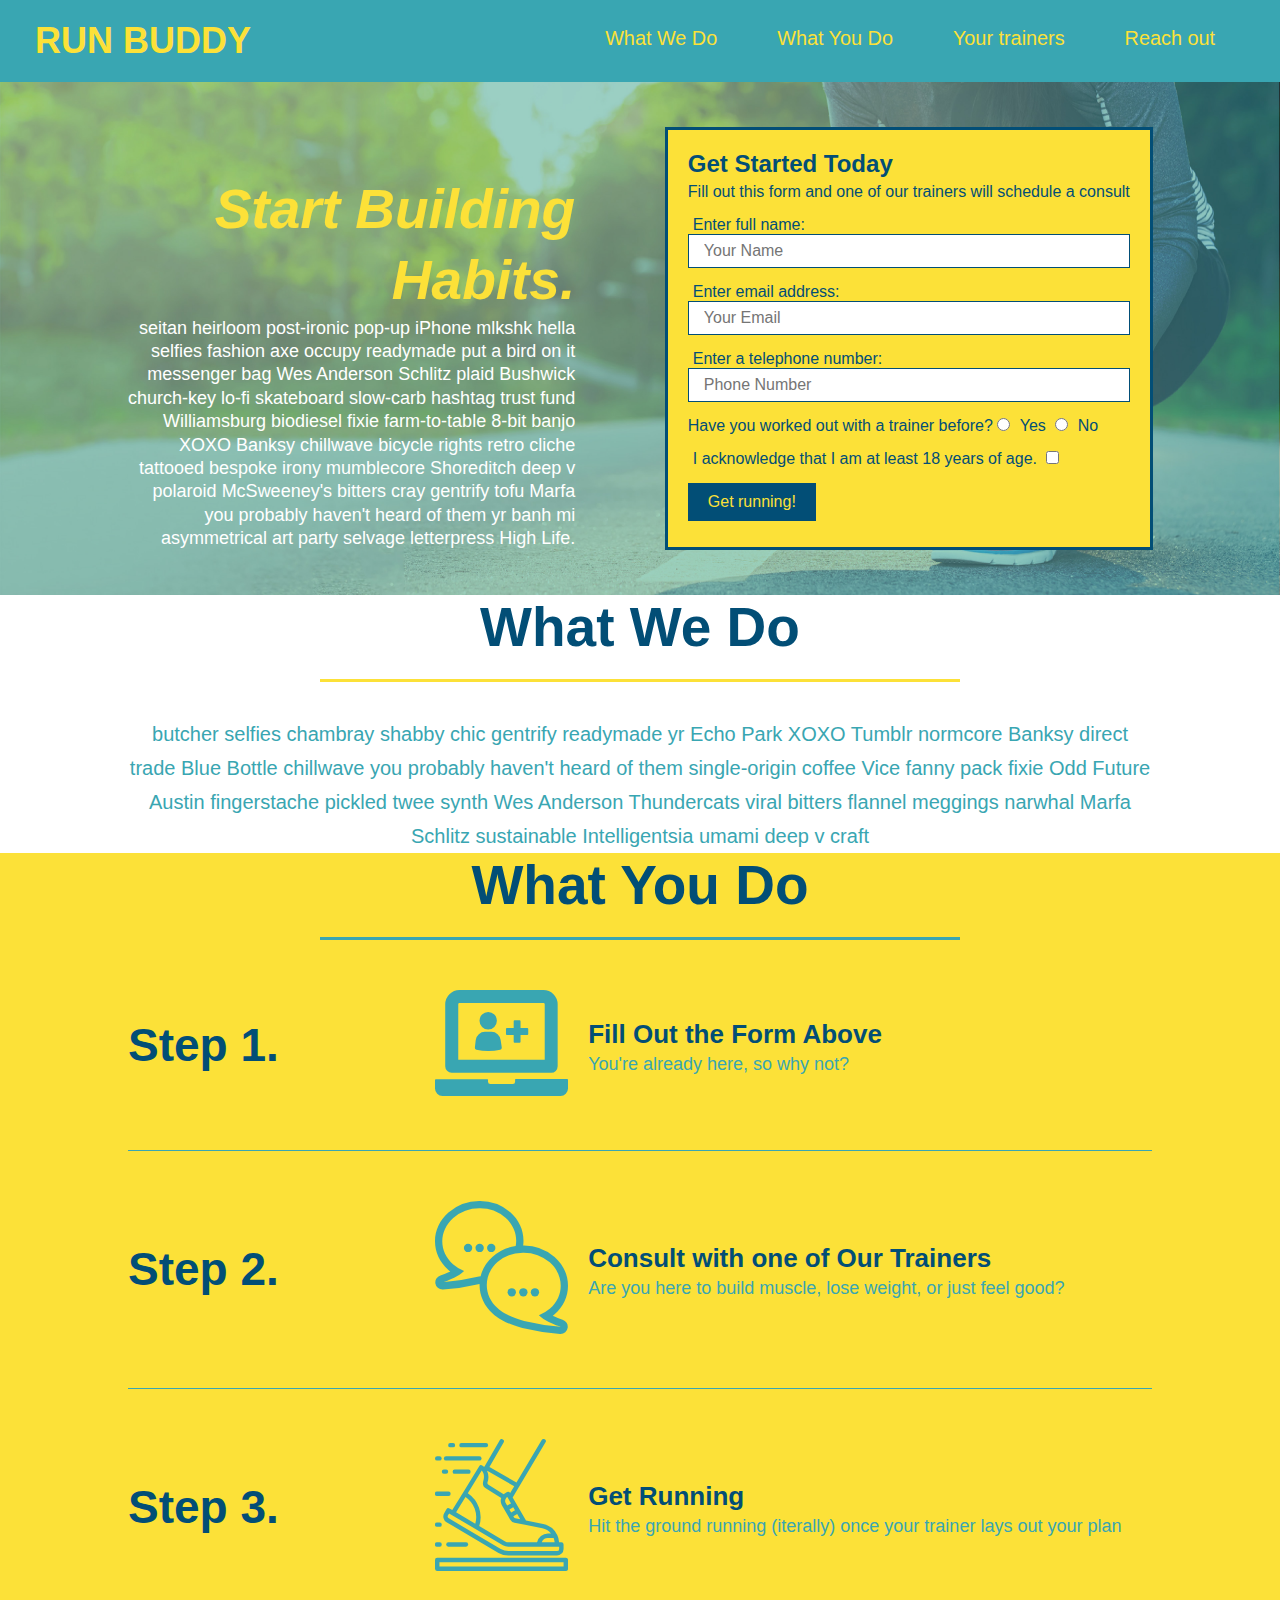
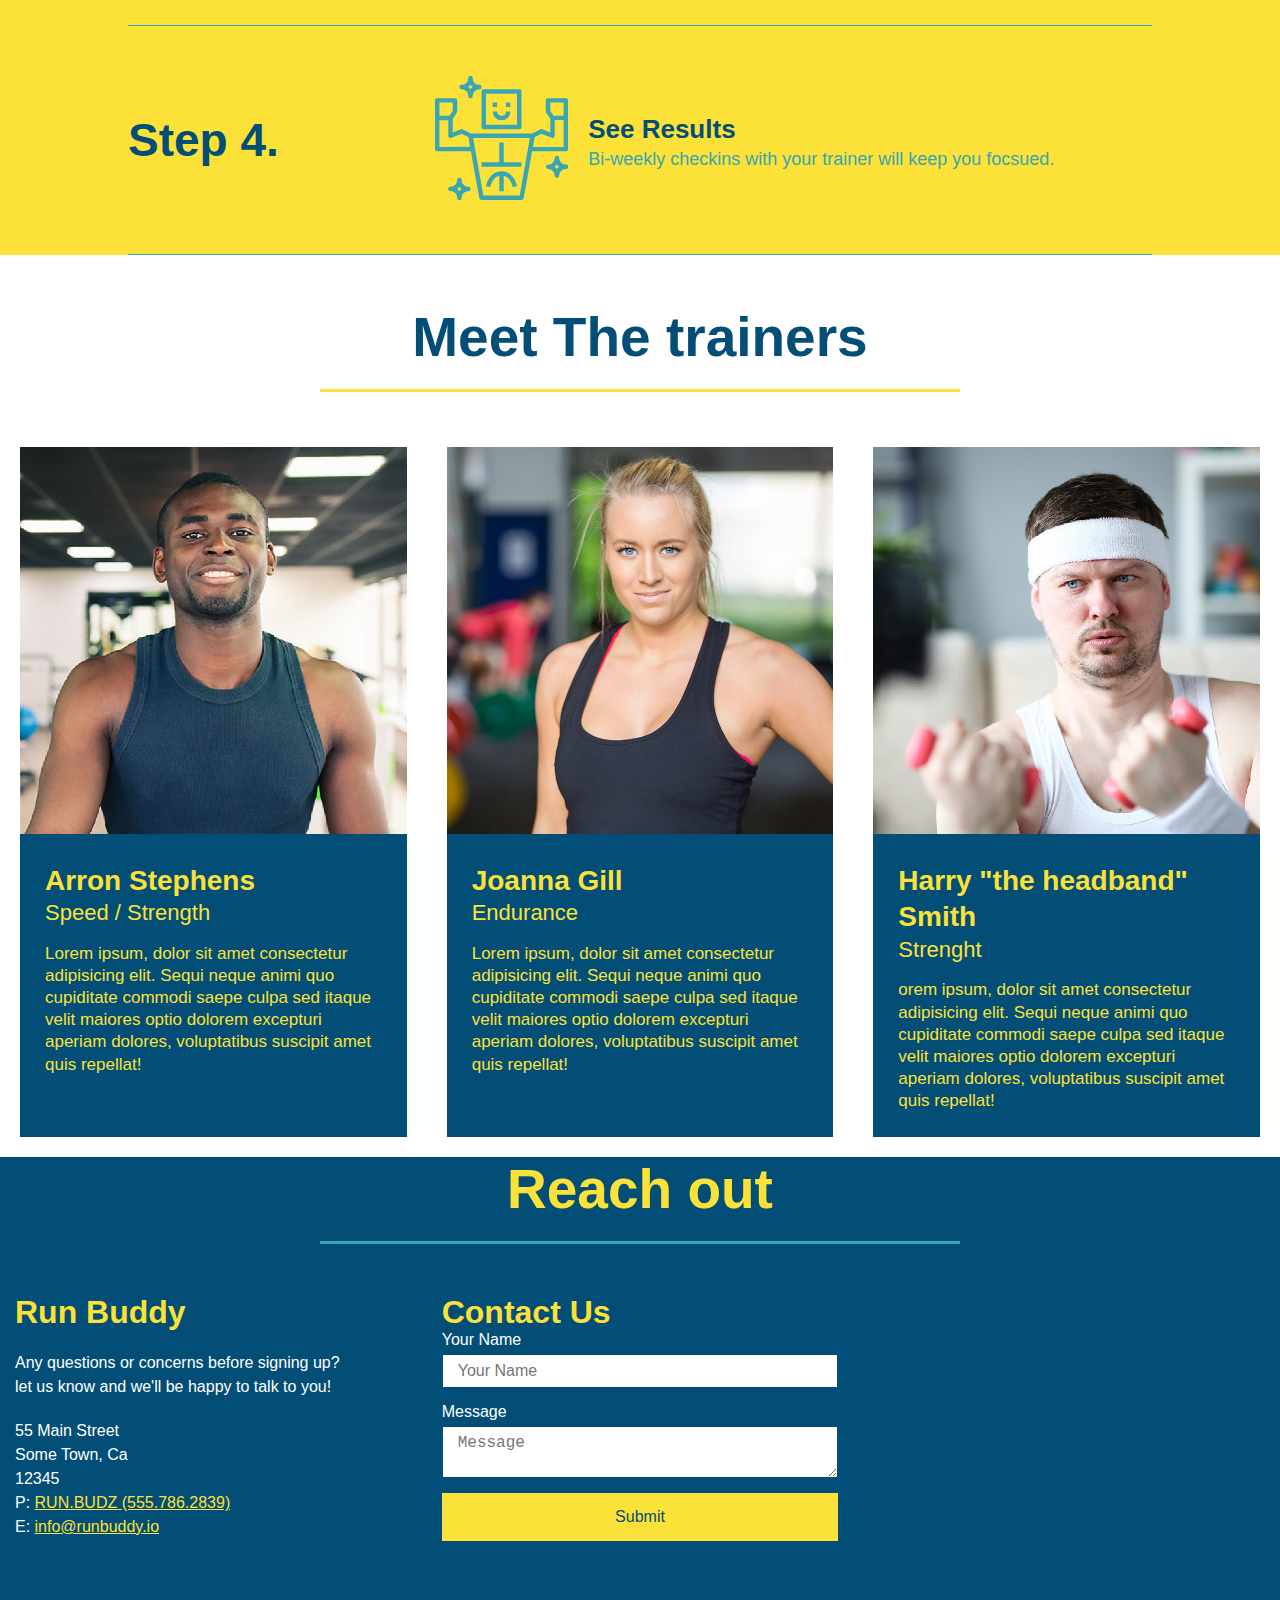
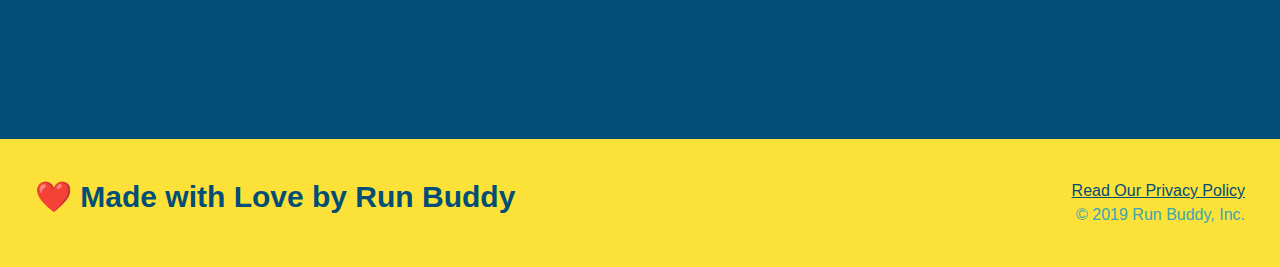
==== index.html @ eebd2818 "made a three column reach out section" ====
<!DOCTYPE html>
<html lang="en">

<head>
    <link rel="stylesheet" href="./assets/css/style.css" />
    <meta charset="UTF-8" />
    <title> Run Buddy </title>
</head>

<body>
    <header>
        <h1>
            <a>RUN BUDDY</a>
        </h1>
        <nav>
            <ul>
                <li>
                    <a href="#what-we-do"> What We Do</a>
                </li>
                <li>
                    <a href="#what-you-do"> What You Do</a>
                </li>
                <li>
                    <a href="#your-trainers"> Your trainers</a>
                </li>
                <li>
                    <a href="#reach-out"> Reach out</a>
                </li>
            </ul>
        </nav>
    </header>
</body>
<section class="hero">
    <div class="hero-cta">
        <br></br>
        <h2> Start Building Habits. </h2>
        <p>
            seitan heirloom post-ironic pop-up iPhone mlkshk hella selfies fashion axe occupy readymade put a bird on it
            messenger bag Wes Anderson Schlitz plaid Bushwick church-key lo-fi skateboard slow-carb hashtag trust fund
            Williamsburg biodiesel fixie farm-to-table 8-bit banjo XOXO Banksy chillwave bicycle rights retro cliche
            tattooed bespoke irony mumblecore Shoreditch deep v polaroid McSweeney's bitters cray gentrify tofu Marfa
            you
            probably haven't heard of them yr banh mi asymmetrical art party selvage letterpress High Life.
        </p>
    </div>
    <div class="hero-form">
        <h3>Get Started Today</h3>
        <p>Fill out this form and one of our trainers will schedule a consult </p>

        <form>

            <label for="name">Enter full name:</label>
            <input class="form-input" type="text" placeholder="Your Name" name="name" id="name" />

            <label for="email"> Enter email address:</label>
            <input class="form-input" type="email" placeholder="Your Email" name="email" id="email" />

            <label for="phone">Enter a telephone number:</label>
            <input class="form-input" type="tel" placeholder="Phone Number" name="phone" id="phone" />

            <p>
                Have you worked out with a trainer before?
                <input type="radio" name="trainer-confirm" id="trainer-yes" />
                <label for="trainer-yes">Yes</label>
                <input type="radio" name="trainer-confirm" id="trainer-no" />
                <label for="trainer-no">No</label>
            </p>
            <p>
                <label for="checkbox">
                    I acknowledge that I am at least 18 years of age.
                </label>
                <input type="checkbox" name="age-confirm" id="checkbox" />
            </p>
            <button type="submit">
                Get running!
            </button>
        </form>
    </div>
</section>
<section id="What-we-do" class="intro">
    <div class="flex-row">
        <h2 class="section-title primary-border">What We Do</h2>
    </div>
    <div class="flex-row">
        <p>
            butcher selfies chambray shabby chic gentrify readymade yr Echo Park XOXO Tumblr normcore Banksy direct
            trade Blue Bottle chillwave you probably haven't heard of them single-origin coffee Vice fanny pack fixie
            Odd Future Austin fingerstache pickled twee synth Wes Anderson Thundercats viral bitters flannel meggings
            narwhal Marfa Schlitz sustainable Intelligentsia umami deep v craft
        </p>
    </div>
</section>
<section id="What-you-do" class="steps">
    <h2 class="section-title secondary-border">What You Do</h2>


    <div class="step">
        <h3> Step 1. </h3>
        <div class="step-info">
            <div class="step-img">
                <img src=" ./assets/images/step-1.svg" alt="" />
            </div>
            <div class="step-text">
                <h4> Fill Out the Form Above </h4>
                <p> You're already here, so why not?</p>
            </div>
        </div>
    </div>

    <div class="step">
        <h3>Step 2.</h3>
        <div class="step-info">
            <div class="step-img">
                <img src=" ./assets/images/step-2.svg" alt="" />
            </div>
            <div class="step-text">
                <h4> Consult with one of Our Trainers</h4>
                <p> Are you here to build muscle, lose weight, or just feel good?</p>
            </div>
        </div>
    </div>
    <div class="step">
        <h3>Step 3.</h3>
        <div class="step-info">
            <div class="step-img">
                <img src="./assets/images/step-3.svg" alt="" />
            </div>
            <div class="step-text">
                <h4> Get Running </h4>
                <p> Hit the ground running (iterally) once your trainer lays out your plan</p>
            </div>
        </div>
    </div>
    <div class="step">
        <h3> Step 4.</h3>
        <div class="step-info">
            <div class="step-img">
                <img src="./assets/images/step-4.svg" alt="" />
            </div>
            <div class="step-text">
                <h4> See Results </h4>
                <p> Bi-weekly checkins with your trainer will keep you focsued. </p>
            </div>
        </div>
    </div>

</section>
<section id="your-trainers">
    <h2 class="section-title primary-border">Meet The trainers</h2>
    <div class="trainers">
        <article class="trainer">
            <img src="assets/images/trainer-1.jpg" alt=" Arron Stephens in his workout clothes, ready to pump iron " />
            <div class="trainer-bio">
                <h3 class="trainer-name"> Arron Stephens </h3>
                <h4 class="trainer-role"> Speed / Strength </h4>
                <p>
                    Lorem ipsum, dolor sit amet consectetur adipisicing elit. Sequi neque animi quo cupiditate commodi
                    saepe culpa sed
                    itaque velit maiores optio dolorem excepturi aperiam dolores, voluptatibus suscipit amet quis
                    repellat!
                </p>
            </div>
        </article>
        <article class="trainer">
            <img src="assets/images/trainer-2.jpg" alt="Joanna Gill cooling off after a workout" />
            <div class="trainer-bio ">
                <h3 class="trainer-name">Joanna Gill </h3>
                <h4 class="trainer-role"> Endurance</h4>
                <p>
                    Lorem ipsum, dolor sit amet consectetur adipisicing elit. Sequi neque animi quo cupiditate commodi
                    saepe culpa sed
                    itaque velit maiores optio dolorem excepturi aperiam dolores, voluptatibus suscipit amet quis
                    repellat!
                </p>
            </div>
        </article>
        <article class="trainer">
            <img src="assets/images/trainer-3.jpg"
                alt="Harry Smith wearing a headband and lifting comically small pink weights" />
            <div class="trainer-bio">
                <h3 class="trainer-name"> Harry "the headband" Smith</h3>
                <h4 class="trainer-role"> Strenght </h4>
                <p>
                    orem ipsum, dolor sit amet consectetur adipisicing elit. Sequi neque animi quo cupiditate commodi
                    saepe culpa sed
                    itaque velit maiores optio dolorem excepturi aperiam dolores, voluptatibus suscipit amet quis
                    repellat!
                </p>
            </div>
        </article>
    </div>
</section>
<section id="reach-out" class="contact">

    <h2 class="section-title secondary-border">Reach out</h2>

    <div class="contact-info">
        <div>
            <h3> Run Buddy</h3>
            <p>
                Any questions or concerns before signing up?
                <br />
                let us know and we'll be happy to talk to you!
            </p>

            <address>
                55 Main Street <br />
                Some Town, Ca <br />
                12345<br />
                P: <a href="tel:555.786.2839"> RUN.BUDZ (555.786.2839)</a><br />
                E: <a href="mailto:info@runbuddy.io">info@runbuddy.io</a>
            </address>
        </div>

        <div class="contact-form">
            <h3> Contact Us </h3>
            <form>
                <label for="contact-name"> Your Name </label>
                <input type="text" id="contact-name" placeholder="Your Name" />

                <label for="contact-message"> Message </label>
                <textarea id="contact-message" placeholder="Message"></textarea>

                <button type="submit"> Submit</button>
            </form>
        </div>
        <div class="contact-info">
            <iframe
                src="https://www.google.com/maps/embed?pb=!1m18!1m12!1m3!1d3156.042279950863!2d-122.48418248481812!3d37.71868542315792!2m3!1f0!2f0!3f0!3m2!1i1024!2i768!4f13.1!3m3!1m2!1s0x808f7dade81ec26d%3A0x5155ad095f218722!2s405%20Serrano%20Dr%2C%20San%20Francisco%2C%20CA%2094132!5e0!3m2!1sen!2sus!4v1600298600785!5m2!1sen!2sus"
                frameborder="0" style="border:0;" allowfullscreen></iframe>
        </div>
    </div>

</section>
<footer>
    <h2>❤️ Made with Love by Run Buddy</h2>
    <div>
        <a href="./privacy-policy.html"> Read Our Privacy Policy </a><br />
        &copy; 2019 Run Buddy, Inc.
    </div>
</footer>

</html>
---- assets/css/style.css ----
*{
    margin: 0;
    padding: 0;
    box-sizing: border-box;
}


body {
    color: #39a6b2; 
    font-family: Arial, Helvetica, sans-serif;
}
header {
    padding: 20px 35px;
    background-color: #39a6b2;
    display: flex;
    justify-content: space-between;
    flex-wrap: wrap;
}
header h1 {
    font-weight: bold; 
    font-size: 36px;
    color: #fce138;
    margin: 0;
 
}
header a {
    text-decoration: none; 
    color:#fce138;
}
header nav {
    margin: 7px 0;
}

header nav ul {
   display:flex;
   flex-wrap: wrap;
   justify-content: space-between;
   align-items: center;
   list-style: none;
}
header nav ul li a {
    margin: 0 30px;
    font-weight: lighter;
    font-size: 1.55vw;
}

footer {
    background: #fce138;
    width: 100%;
    padding: 40px 35px;
    display: flex;
    justify-content: space-between;
    flex-wrap: wrap;
}

footer h2{
    color: #024e76;
    font-size: 30px;
    margin: 0;
}

footer div {
    line-height: 1.5;
    text-align: right;
}

footer a {
    color: #024e76;
}


.hero {
    background-image: url("../images/hero-bg.jpg");
    background-position: center;
    background-size: cover;
    display: flex;
    justify-content: center;
    flex-wrap: wrap;
  
 
}

.hero-form {
    color: #024e76;
    background-color: #fce138;
    padding: 20px;
    border-style: solid;
    border-width: 40%;
    border-color: #024e76;
    border: 3px solid #024e76;
    margin: 3.5%;
}

.hero-form h3 {
    font-size: 24px;
    margin: 0px;
}
.hero-form p {
   margin: 5px 0 15px 0;
}

.form-input {
    border: 1px solid #024e76;
    display: block;
    padding: 7px 15px;
    font-size: 16px;
    color: #024e76;
    width: 100%;
    margin-bottom: 15px;
}

.hero-form label {
    margin: 0 5px;
}

.hero-form button {
    color: #fce138;
    background-color: #024e76;
    border: none;
    padding: 10px 20px;
    font-size: 16px;
}

.intro p {
    line-height: 1.7;
    color: #39a6b2;
    width: 80%;
    font-size: 20px;
    margin: 0 auto;
    text-align: center;
}

.steps {
    background: #fce138;
}

.section-title {
    font-size: 55px;
    color: #024e76;
    border-bottom: 3px solid;
    padding-bottom: 20px;
    text-align: center;
    margin: 0 auto 35px auto;
    width: 50%;


}

.primary-border {
    border-color: #fce138;
}

.secondary-border {
    border-color: #39a6b2;
}
.step {
    margin: 50px auto;
    padding-bottom: 50px;
    width: 80%;
    border-bottom: 1px solid #39a6b2;
    display: flex;
    flex-wrap: wrap;
    align-items: center;
    justify-content: space-between;
}

.step h3 {
    color: #024e76;
    font-size: 46px;
    flex: 1 30%;
}

.step h4 {
    font-size: 26px;
    line-height: 1.5;
    color: #024e76 ;
}

.step-text p {
    color: #39a6b2;
    font-size: 18px;
}

.step-info {
    flex: 2 70%;
    display: flex;
    flex-wrap: wrap;
    align-items: center;
}

.step-img {
    flex: 1 12%;
    margin-right: 20px;
}

.step-text {
    flex: 12;
}

.step-img img {
    max-width: 100%;
}

.trainers {
    width: 100%;
    margin: 0 auto;
    display: flex;
    flex-wrap: wrap;
    justify-content: space-around;

}

.trainer {
    margin: 20px;
    background: #024e76;
    color: #fce138;
    flex: 1;
}
.trainer img {
    width: 100%;
   
}

.trainer-bio {
    padding: 25px;
    line-height: 1.3;

}

.text-left {
    text-align: left;
}

.text-right {
    text-align: right;
}

.trainer-bio h3 {
    font-size: 28px;
}

.trainer-bio h4 {
    font-weight: lighter;
    font-size: 22px;
    margin-bottom: 15px;
}

.trainer-bio p {
    font-size: 17px;
    line-height: 1.3;
}

.contact {
    background: #024e76;
}

.contact h2 {
    color:#fce138;
}

.contact-info iframe {
    height: 400px;
}


.contact-info div {
    color:white;  
}

.contact-info {
    display: flex;
    justify-content: space-between;
    flex-wrap: wrap;
}

.contact-info  h3 {
    color: #fce138;
    font-size: 32px;
}

.contact-info p, .contact-info address {
    margin: 20px 0;
    line-height: 1.5;
    font-size: 16px;
    font-style: normal;
}

.contact-info a {
    color: #fce138
}

.contact-info > * {
    flex: 1;
    margin: 15px;
}


.contact-form input, .contact-form textarea {
    border: 1px solid #024e76;
    display: block;
    padding: 7px 15px;
    font-size: 16px;
    color: #024e76;
    width: 100%;
    margin-bottom: 15px;
    margin-top: 5px;
}

.contact-form button {
    width:100%;
    border: none; 
    background: #fce138;
    color: #024e76;
    text-align: :center;
    padding: 15px 0;
    font-size: 16px;
}

.page-title {
    color: #fce138;
}

.page-title h2 {
    display:inline-block;
    border-bottom: 4px solid; 
    padding-left: 60px;
    padding-right: 60px;
    padding-top: 15px;
    padding-bottom: 15px;
    font-weight: normal;
    font-size: 42px;
    font-style: italic;  
    margin-bottom: 60px;
    margin-left: 50px;
    margin-right: 50px;

}

.hero-cta {
    width: 35%;
    text-align: right;
    margin: 3.5%;
    color: #fff;
    font-size: 18px;
    line-height: 1.3;
}

.hero-cta h2 {
    font-style: italic;
    font-size: 55px;
    color:#fce138;
}

.flex-row {
    display: flex;
}
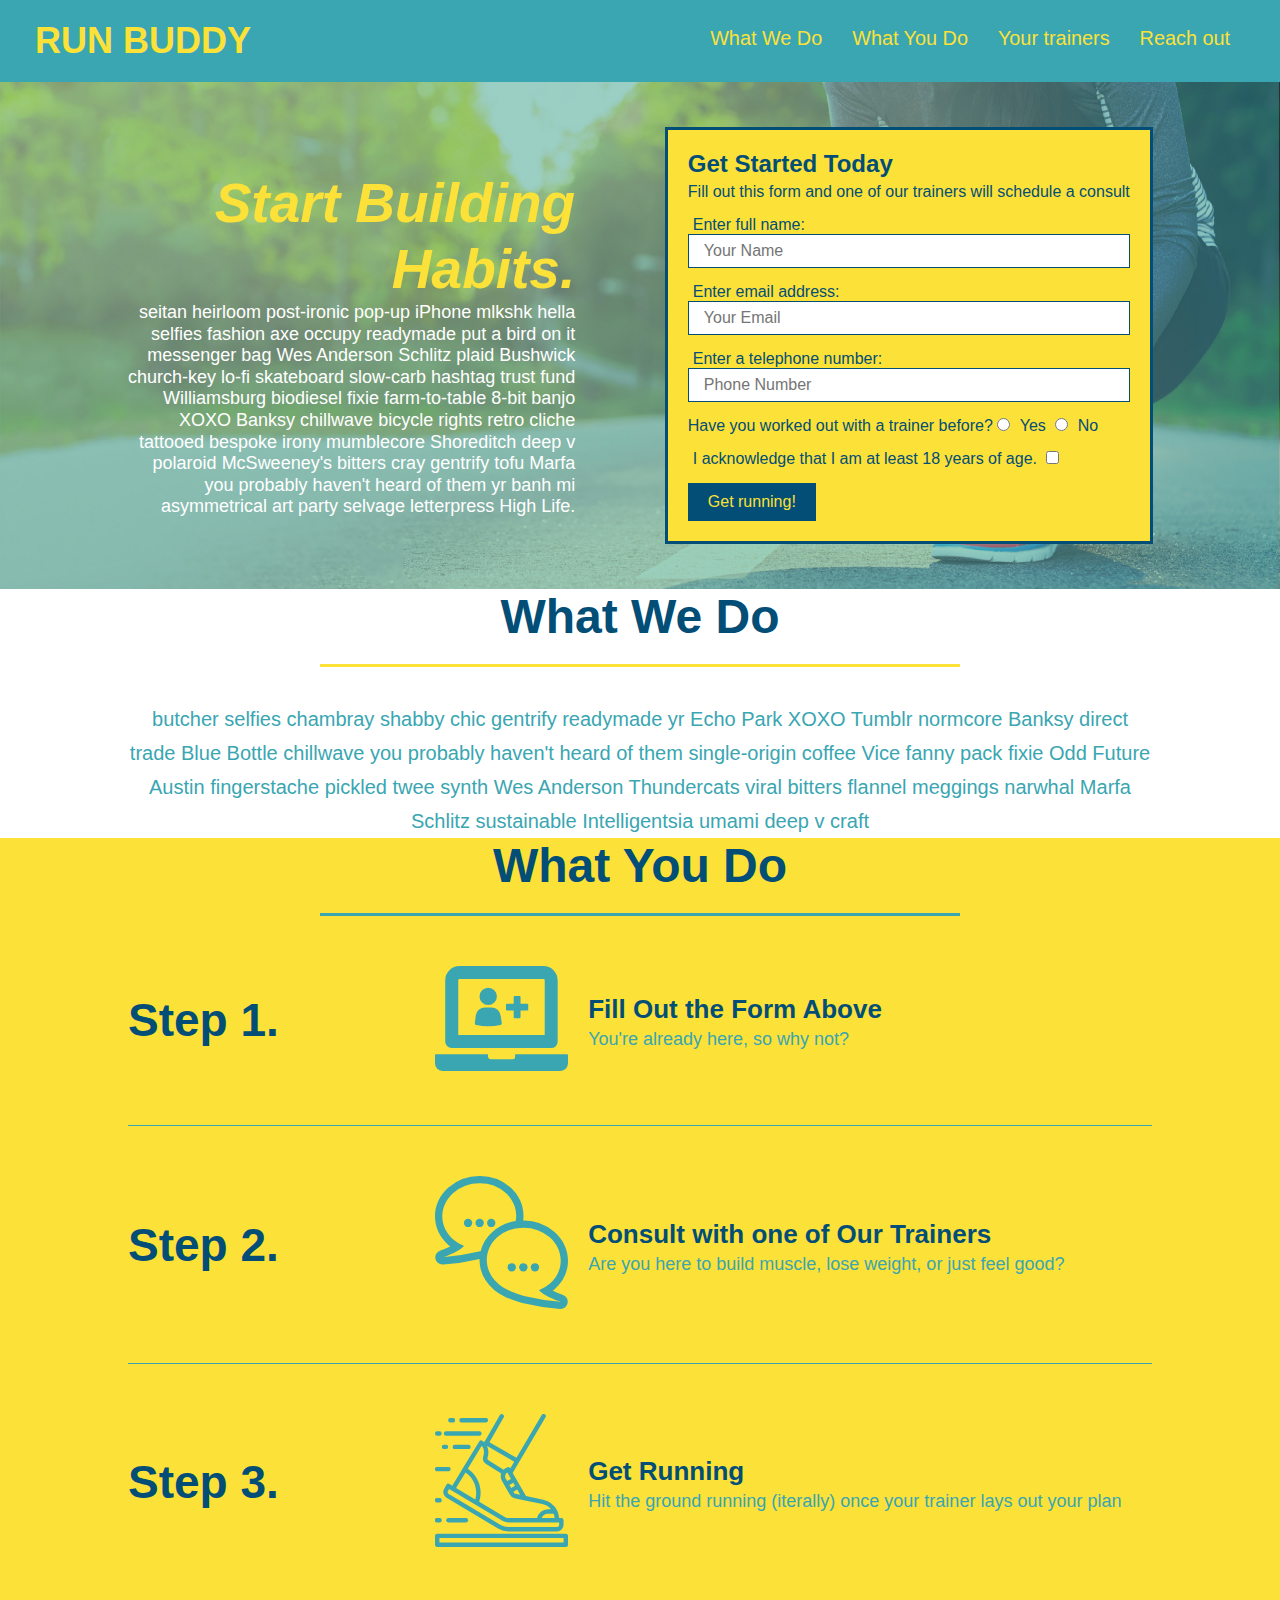
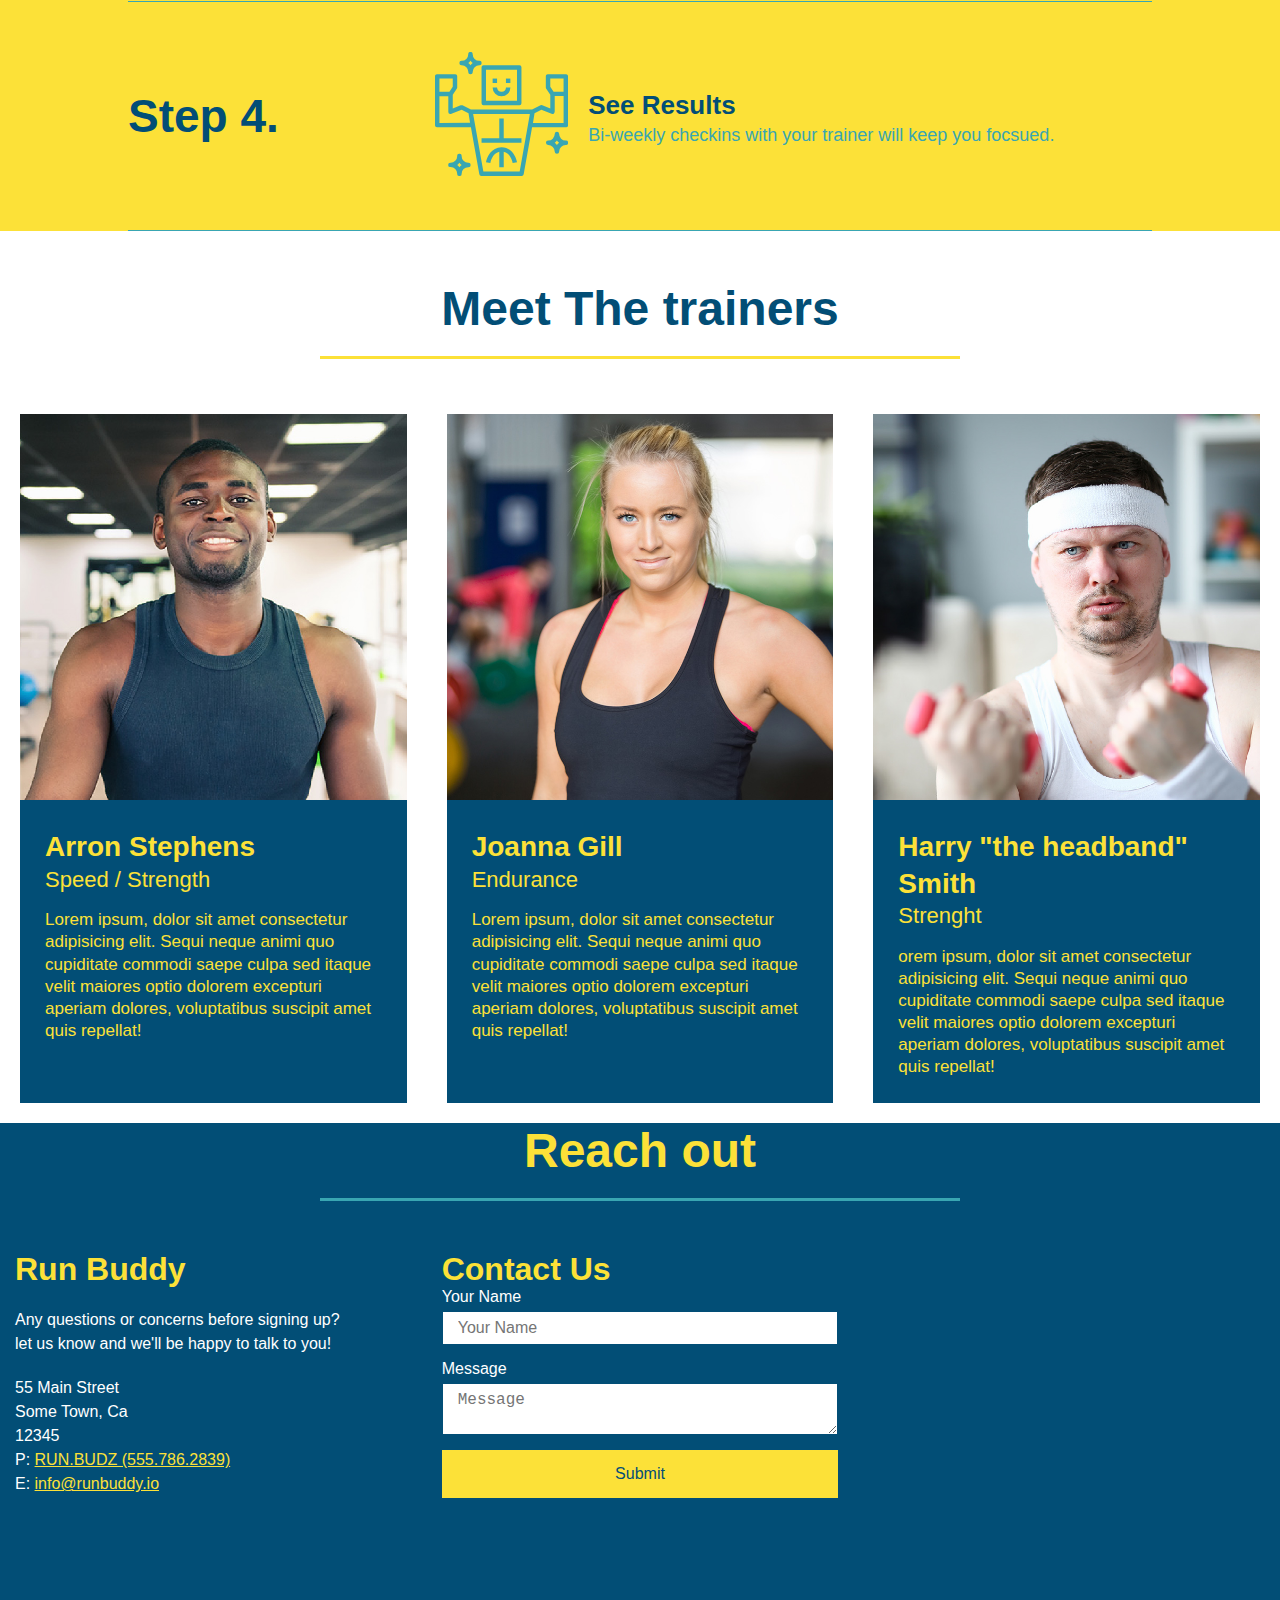
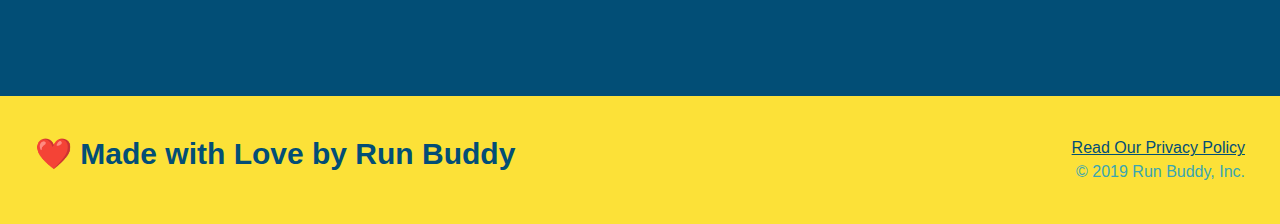
==== commit 461f9a31: "added media queries" ====
--- a/index.html
+++ b/index.html
@@ -3,7 +3,8 @@
 
 <head>
     <link rel="stylesheet" href="./assets/css/style.css" />
-    <meta charset="UTF-8" />
+    <meta name="viewport" content="width=device-width, initial-scale=1.0" />
+
     <title> Run Buddy </title>
 </head>
 
--- a/assets/css/style.css
+++ b/assets/css/style.css
@@ -39,7 +39,7 @@
    list-style: none;
 }
 header nav ul li a {
-    margin: 0 30px;
+    padding: 10px 15px;
     font-weight: lighter;
     font-size: 1.55vw;
 }
@@ -76,8 +76,7 @@
     display: flex;
     justify-content: center;
     flex-wrap: wrap;
-  
- 
+    align-items: flex-start;
 }
 
 .hero-form {
@@ -135,7 +134,7 @@
 }
 
 .section-title {
-    font-size: 55px;
+    font-size: 48px;
     color: #024e76;
     border-bottom: 3px solid;
     padding-bottom: 20px;
@@ -342,7 +341,7 @@
     margin: 3.5%;
     color: #fff;
     font-size: 18px;
-    line-height: 1.3;
+    line-height: 1.2;
 }
 
 .hero-cta h2 {
@@ -353,4 +352,13 @@
 
 .flex-row {
     display: flex;
+}
+
+@media screen and (max-width:980px)  {
+   
+}
+@media screen and (max-width: 768px) {
+   
+}
+@media screen and (max-width:575px) {
 }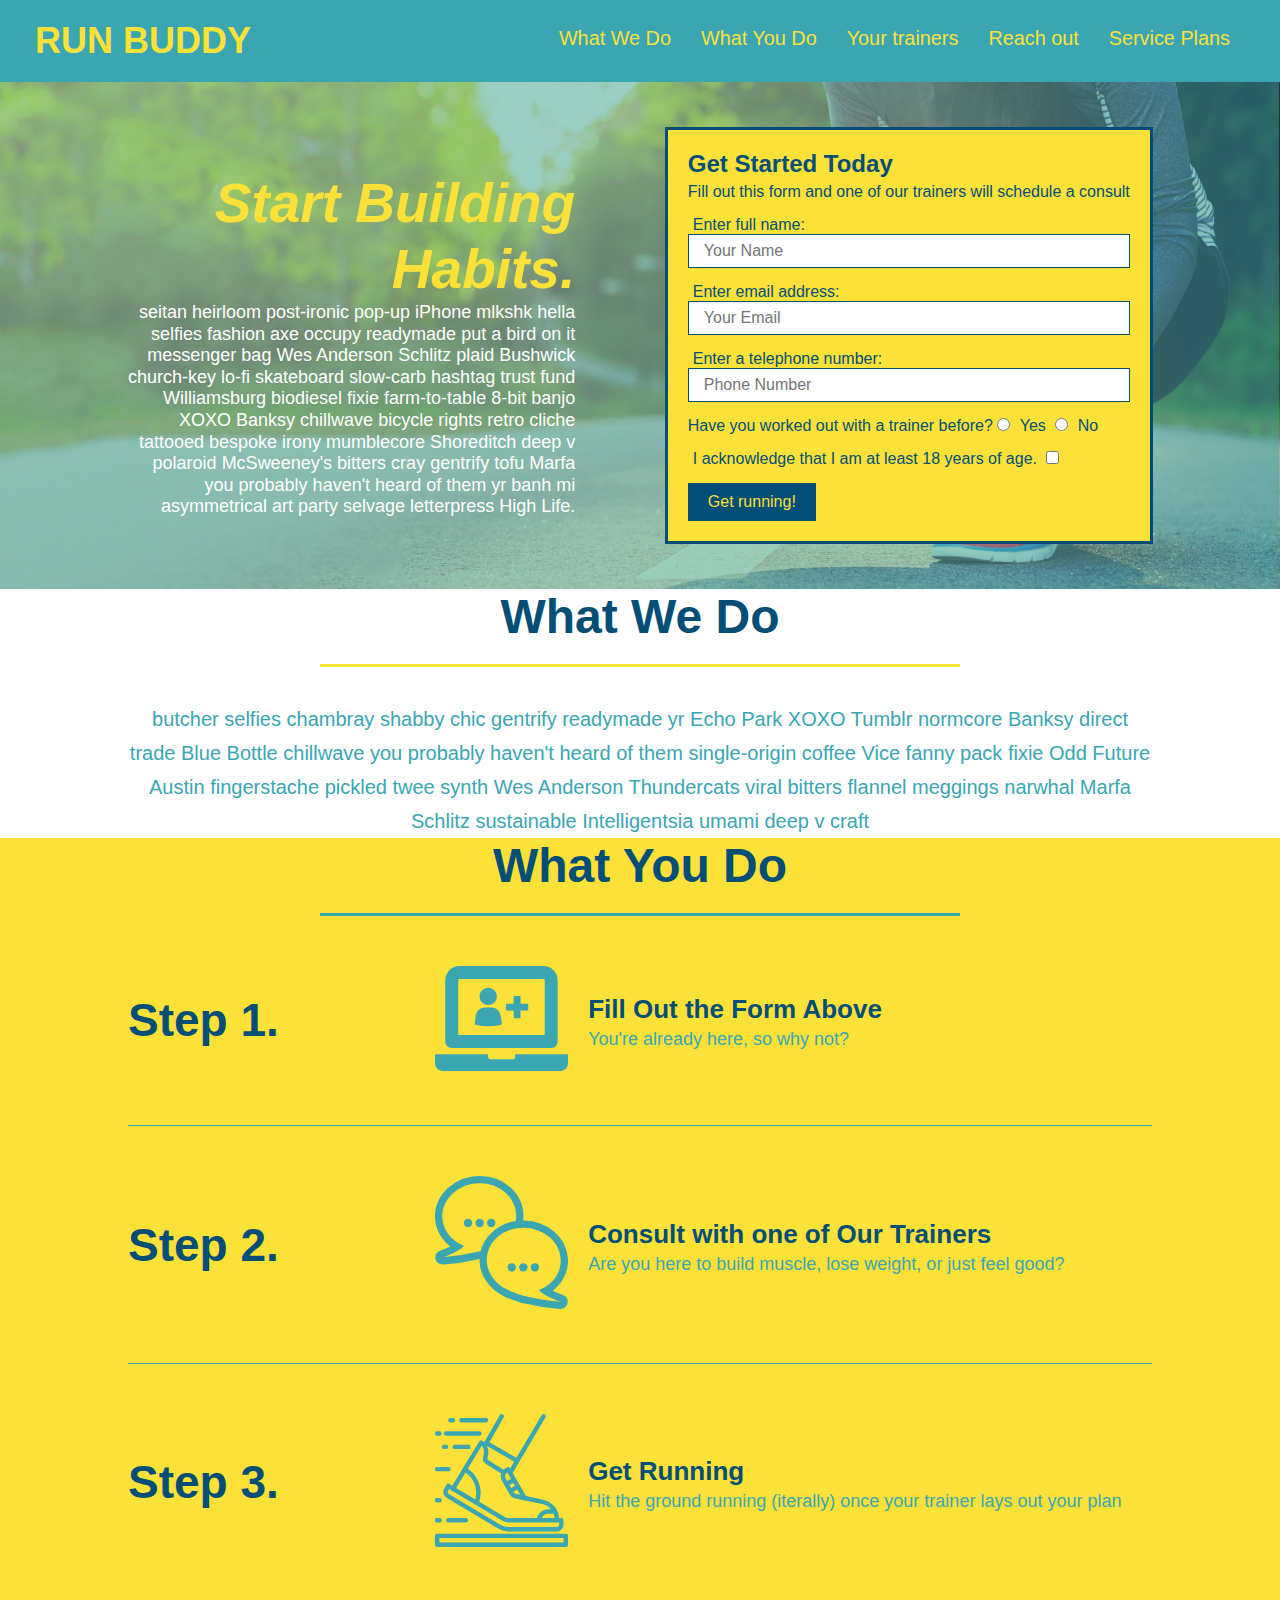
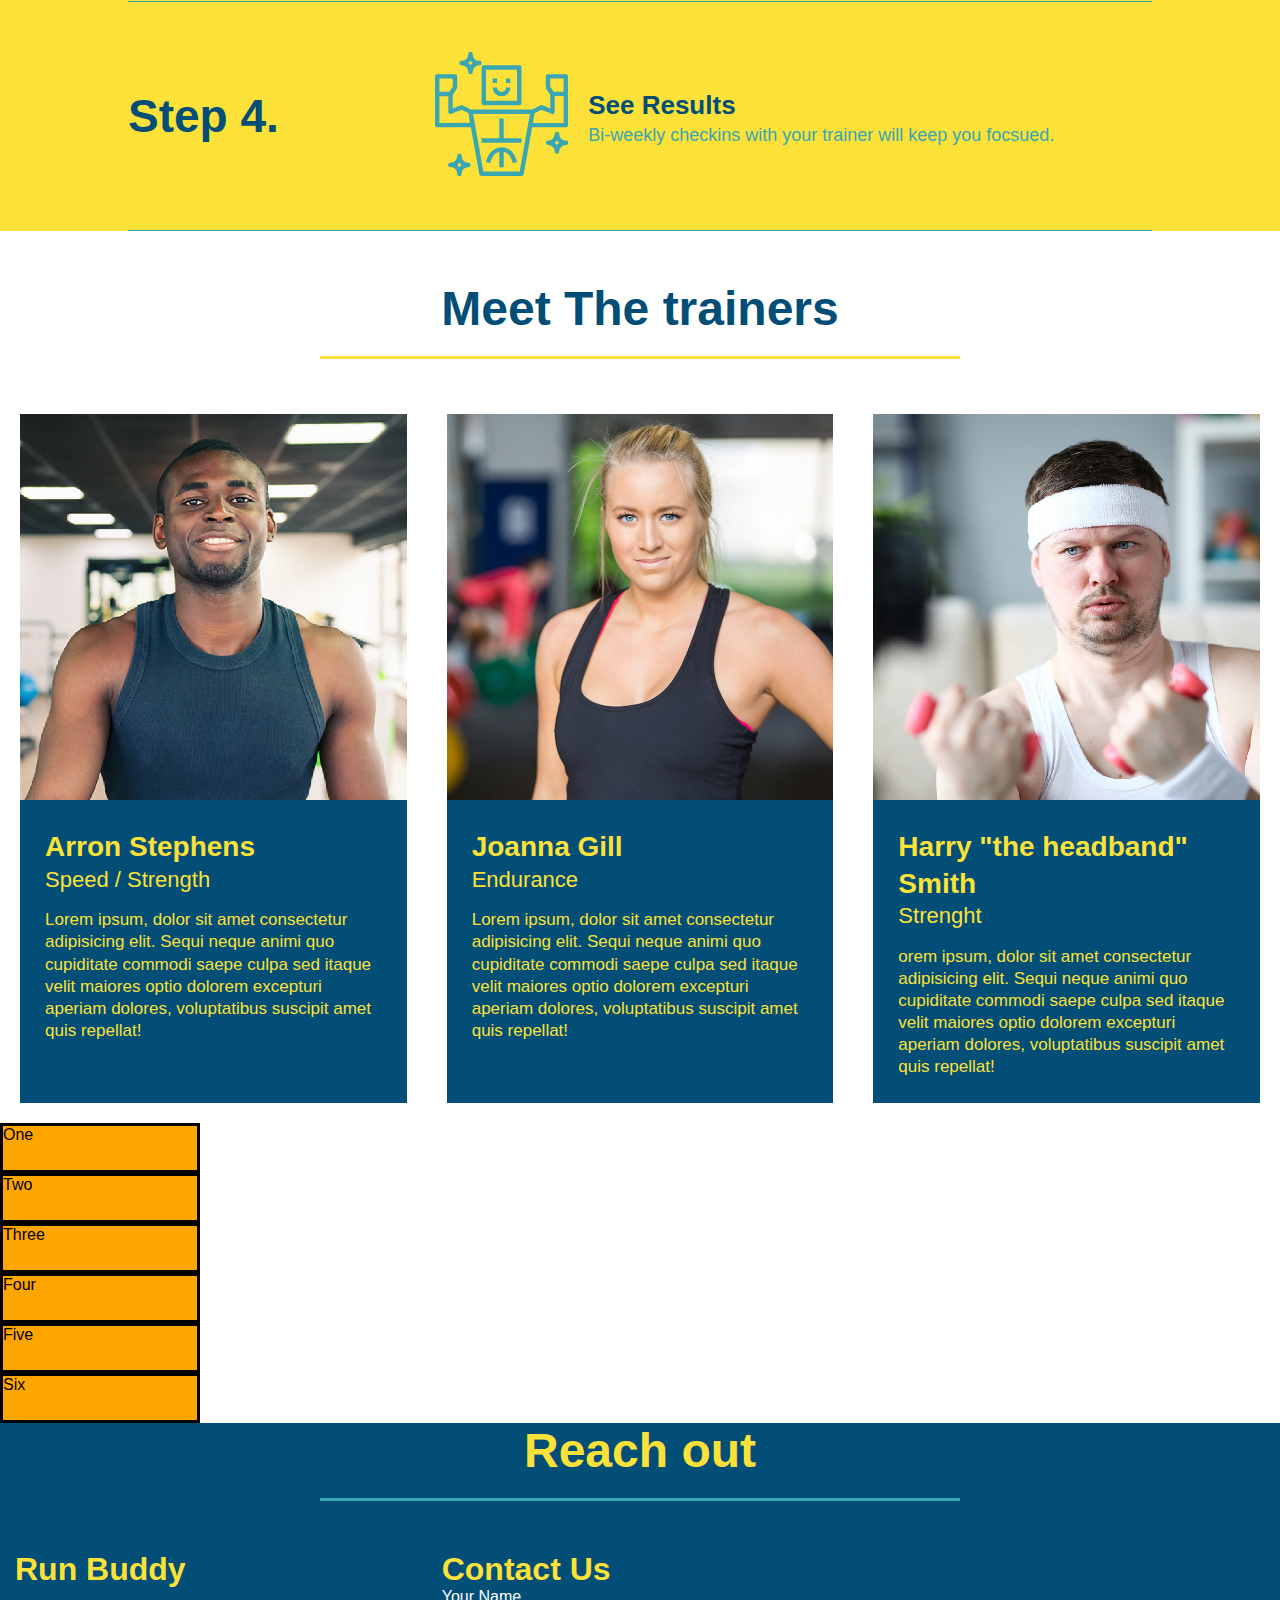
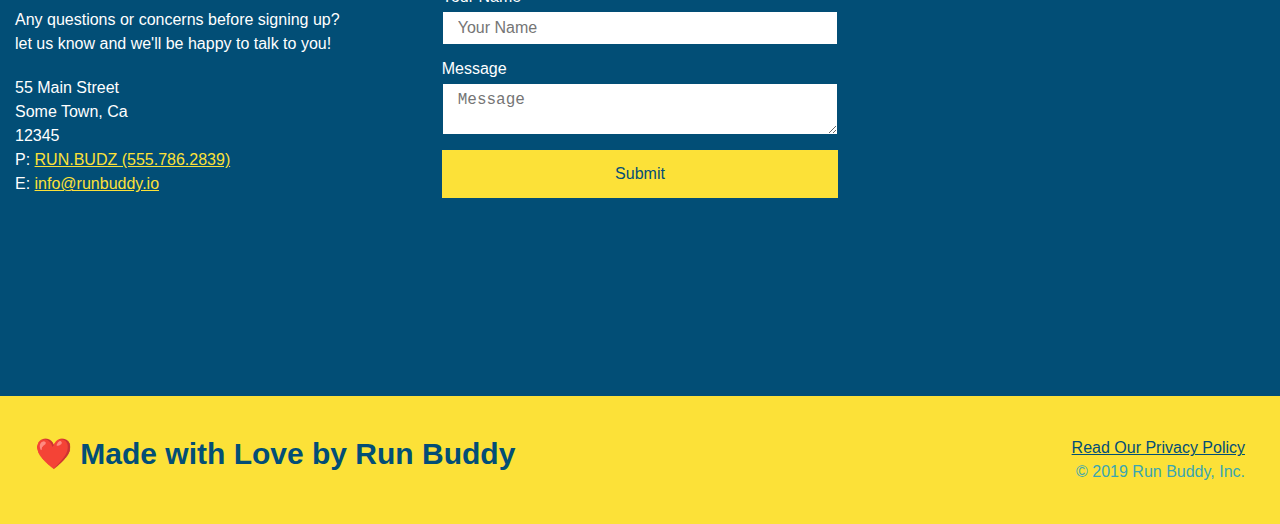
==== commit dd989c2c: "added grid example" ====
--- a/index.html
+++ b/index.html
@@ -27,6 +27,8 @@
                 <li>
                     <a href="#reach-out"> Reach out</a>
                 </li>
+                <li>
+                    <a href="#service-plans">Service Plans </a>
             </ul>
         </nav>
     </header>
@@ -191,6 +193,15 @@
         </article>
     </div>
 </section>
+<section id="service-plan" class="services">
+<div class="service-grid-container">
+    <div class="service-grid-item">One</div>
+    <div class="service-grid-item">Two</div>
+    <div class="service-grid-item">Three</div>
+    <div class="service-grid-item">Four</div>
+    <div class="service-grid-item">Five</div>
+    <div class="service-grid-item">Six</div>
+</section>
 <section id="reach-out" class="contact">
 
     <h2 class="section-title secondary-border">Reach out</h2>
--- a/assets/css/style.css
+++ b/assets/css/style.css
@@ -310,7 +310,7 @@
     border: none; 
     background: #fce138;
     color: #024e76;
-    text-align: :center;
+    text-align: center;
     padding: 15px 0;
     font-size: 16px;
 }
@@ -354,11 +354,111 @@
     display: flex;
 }
 
+
+.service-grid-container {
+    display: grid;
+}
+
+.service-grid-item{
+    width: 200px;
+    height: 50px;
+    background-color: orange;
+    border: solid;
+    color: black;
+}
+
 @media screen and (max-width:980px)  {
+   header{
+   padding-bottom: 0;
+   justify-content:center;
+}
+    header h1 {
+        width: 100%;
+        text-align: center;
+    }
+
+    header nav ul {
+        margin-top: 20px;
+        width: 100%;
+        justify-content: center;
+    }
+
+    header nav ul li a {
+        font-size:
+         20px;
+    }
+
+    footer h2, footer div {
+        text-align: center;
+        width: 100%;
+    }
+
+    .hero-cta,.hero-form {
+        width: 100%;
+    }
+
+    .hero-cta {
+        text-align: center;
+    }
+
+    .section-title {
+        width: 80%;
+    }
+
+    .trainer {
+        flex: 0 70%;
+    }
+
+    .contact-info iframe {
+        flex: 1 100%
+    }
+
+@media screen and (max-width: 768px) {
+   section {
+    padding: 30px 15px;
+   }
+   .step h3 {
+       flex:1 100%;
+       text-align: center;
+   }
+   .step-info {
+       flex: 2 100%;
+       text-align: center;
+       justify-content: center;
+   }
+
+   .step-img {
+       flex: 0 32%;
+       margin-right: 0;
+       margin-top: 15px;
+       margin-top: 15px;
+   }
+   .step-text {
+       flex: 100%
+   }
+
    
 }
-@media screen and (max-width: 768px) {
-   
-}
 @media screen and (max-width:575px) {
-}+    .hero-form button {
+        width: 100%;
+    }
+    .section-title {
+        width: 95%;
+    }
+    .intro p {
+        width:100%
+    }
+    .trainer {
+        flex:0 100%
+    }
+    .contact-info {
+        text-align:center;
+    }
+    .contact-info > * {
+        flex: 0 100%;
+    }
+    .contact-form {
+        order:3;
+    }
+}
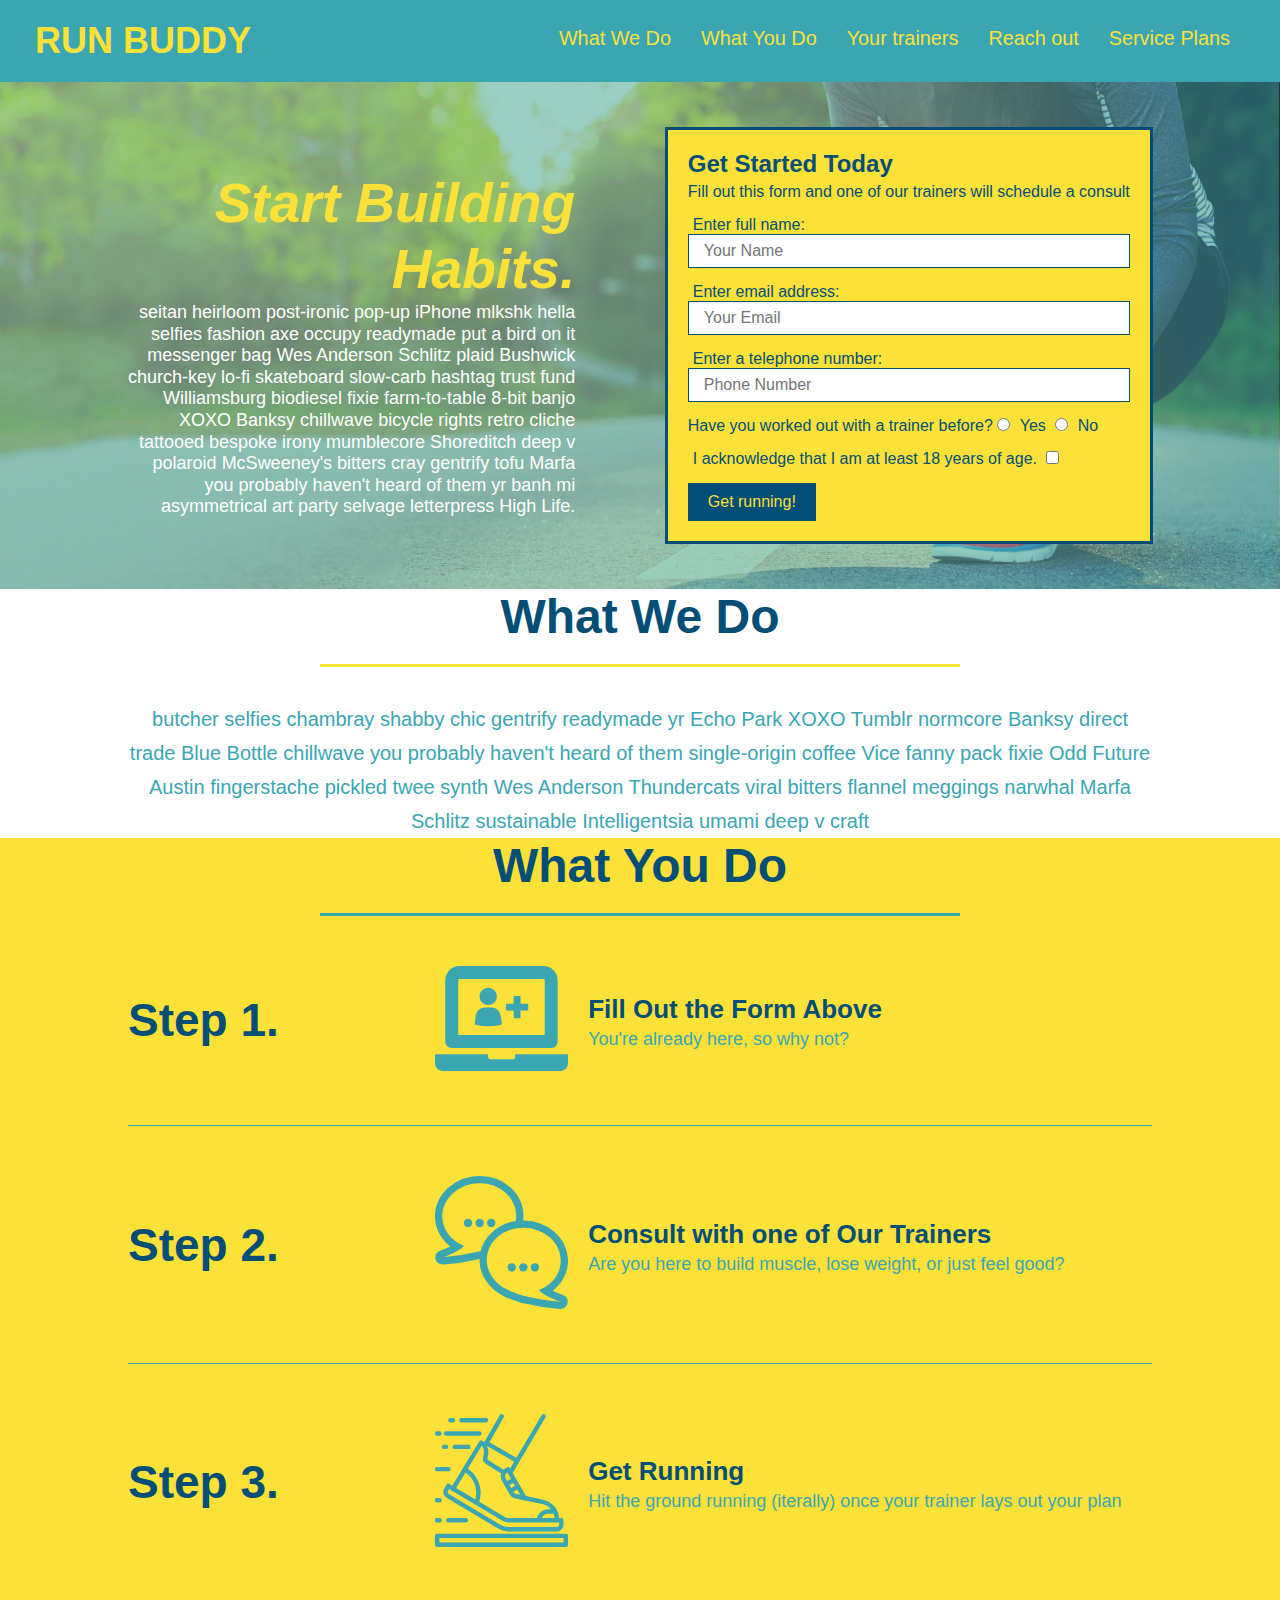
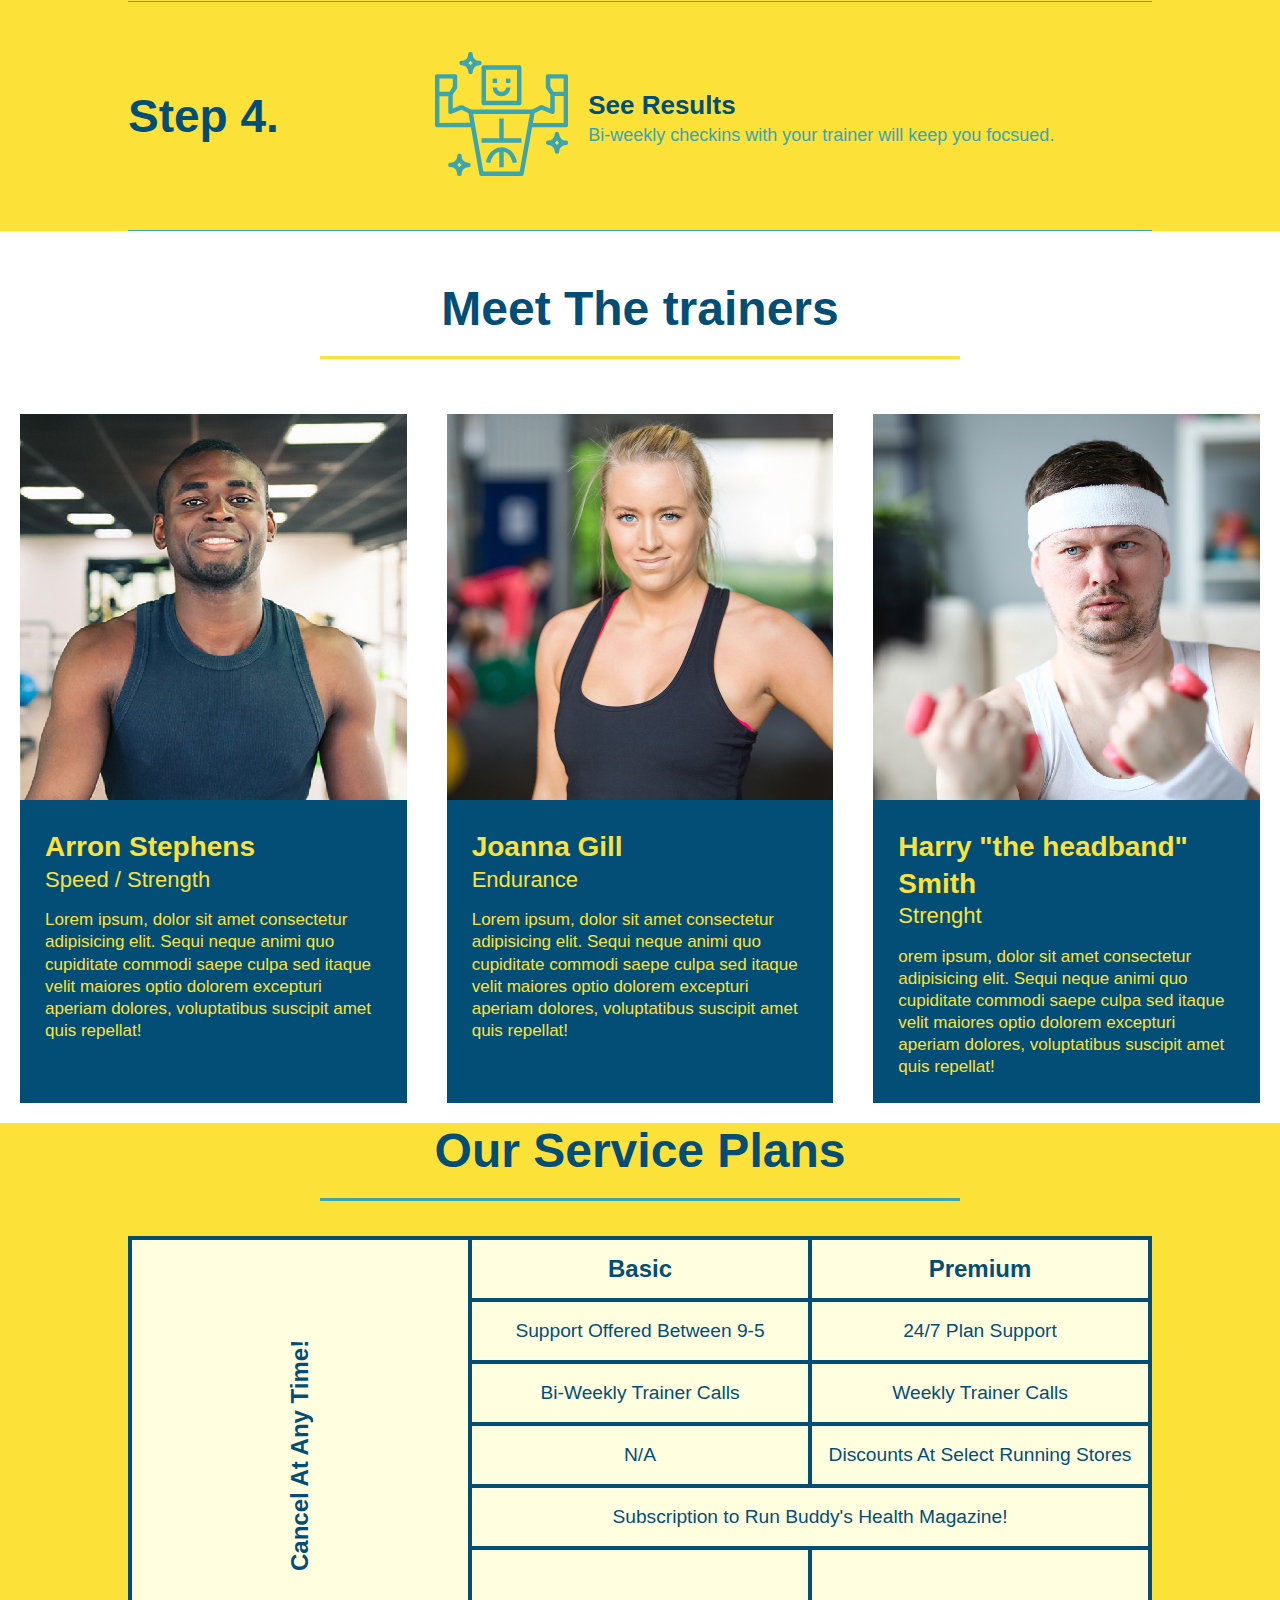
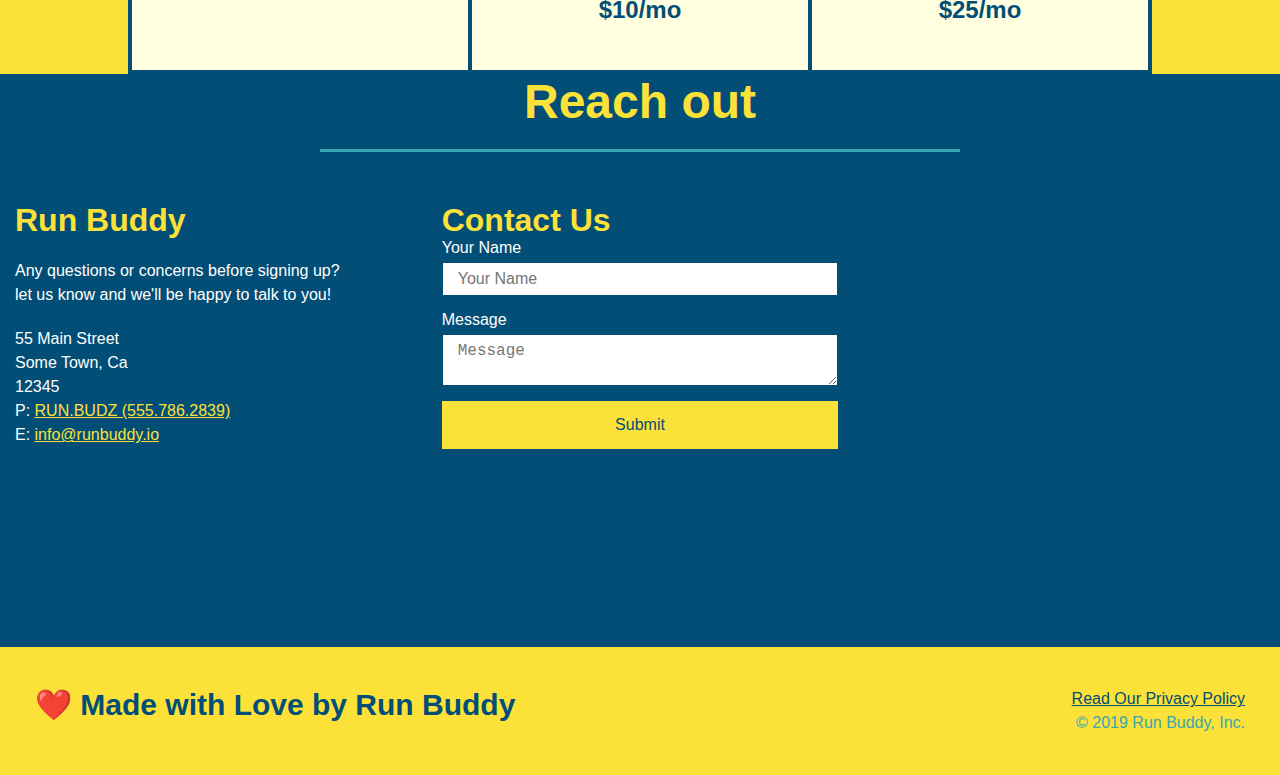
==== commit 9dc9fc2a: "added service table" ====
--- a/index.html
+++ b/index.html
@@ -194,13 +194,62 @@
     </div>
 </section>
 <section id="service-plan" class="services">
-<div class="service-grid-container">
-    <div class="service-grid-item">One</div>
-    <div class="service-grid-item">Two</div>
-    <div class="service-grid-item">Three</div>
-    <div class="service-grid-item">Four</div>
-    <div class="service-grid-item">Five</div>
-    <div class="service-grid-item">Six</div>
+    <h2 class="section-title secondary-border">
+        Our Service Plans</h2>
+    <div class="service-grid-wrapper">
+        <div class="service-grid-container">
+            <div class="service-grid-item grid-head basic">
+                Basic
+            </div>
+
+            <div class="service-grid-item grid-head premium">
+                Premium
+            </div>
+
+
+            <div class="service-grid-item basic">
+                Support Offered Between 9-5
+            </div>
+
+            <div class="service-grid-item premium">
+                24/7 Plan Support
+            </div>
+
+            <div class="service-grid-item basic">
+                Bi-Weekly Trainer Calls
+            </div>
+
+            <div class="service-grid-item premium">
+                Weekly Trainer Calls
+            </div>
+
+            <div class="service-grid-item basic">
+                N/A
+            </div>
+
+            <div class="service-grid-item premium">
+                Discounts At Select Running Stores
+            </div>
+
+            <div class="service-grid-item both">
+                Subscription to Run Buddy's Health Magazine!
+            </div>
+
+
+            <div class="service-grid-item grid-price basic">
+                $10/mo
+            </div>
+
+
+            <div class="service-grid-item grid-price premium">
+                $25/mo
+            </div>
+
+
+            <div class="service-grid-item cancel">
+                Cancel At Any Time!
+            </div>
+
 </section>
 <section id="reach-out" class="contact">
 
--- a/assets/css/style.css
+++ b/assets/css/style.css
@@ -354,18 +354,53 @@
     display: flex;
 }
 
+.services {
+    background: #fce138;
+}
+
+.service-grid-wrapper {
+    display: flex;
+    width: 100%;
+    justify-content: center;
+}
 
 .service-grid-container {
-    display: grid;
+    background: lightyellow;
+    width:80%;
+    display:grid;
+    grid-template-columns: 1fr repeat(2, 1fr);
+    grid-template-rows: repeat(5, 1fr) 2fr;
+    border: 2px solid #024e76;
+    color: #024e76;
+    font-size: 1.2rem;
 }
 
 .service-grid-item{
-    width: 200px;
-    height: 50px;
-    background-color: orange;
-    border: solid;
-    color: black;
-}
+    padding: 15px 0;
+    border: 2px solid #024e76;
+    display: flex;
+    align-items: center;
+    justify-content: center;
+    text-align: center;
+}
+
+.service-grid-item.basic {
+    grid-column: 2 / span 1;
+}
+.service-grid-item.both {
+    grid-column: 2 / span 2;
+}
+.service-grid-item.cancel {
+    writing-mode: vertical-lr;
+    grid-column: 1;
+    grid-row: 1 / -1;
+    transform: rotate(180deg);
+}
+.grid-head, .grid-price, .service-grid-item.cancel {
+    font-size: 1.5rem;
+    font-weight:bold;
+}
+
 
 @media screen and (max-width:980px)  {
    header{
@@ -437,8 +472,28 @@
        flex: 100%
    }
 
-   
-}
+   .service-grid-container {
+       grid-template-columns: 1fr 1fr;
+   }
+.service-grid-item.basic {
+    grid-column: 1;
+}
+
+.service-grid-item.both {
+    grid-column: 1 / -1;
+}
+
+.service-grid-item.cancel {
+    transform: none;
+    writing-mode: unset;
+    grid-column: 1 / -1;
+    grid-row: -1;
+}
+
+}
+
+
+
 @media screen and (max-width:575px) {
     .hero-form button {
         width: 100%;
@@ -461,4 +516,4 @@
     .contact-form {
         order:3;
     }
-}
+}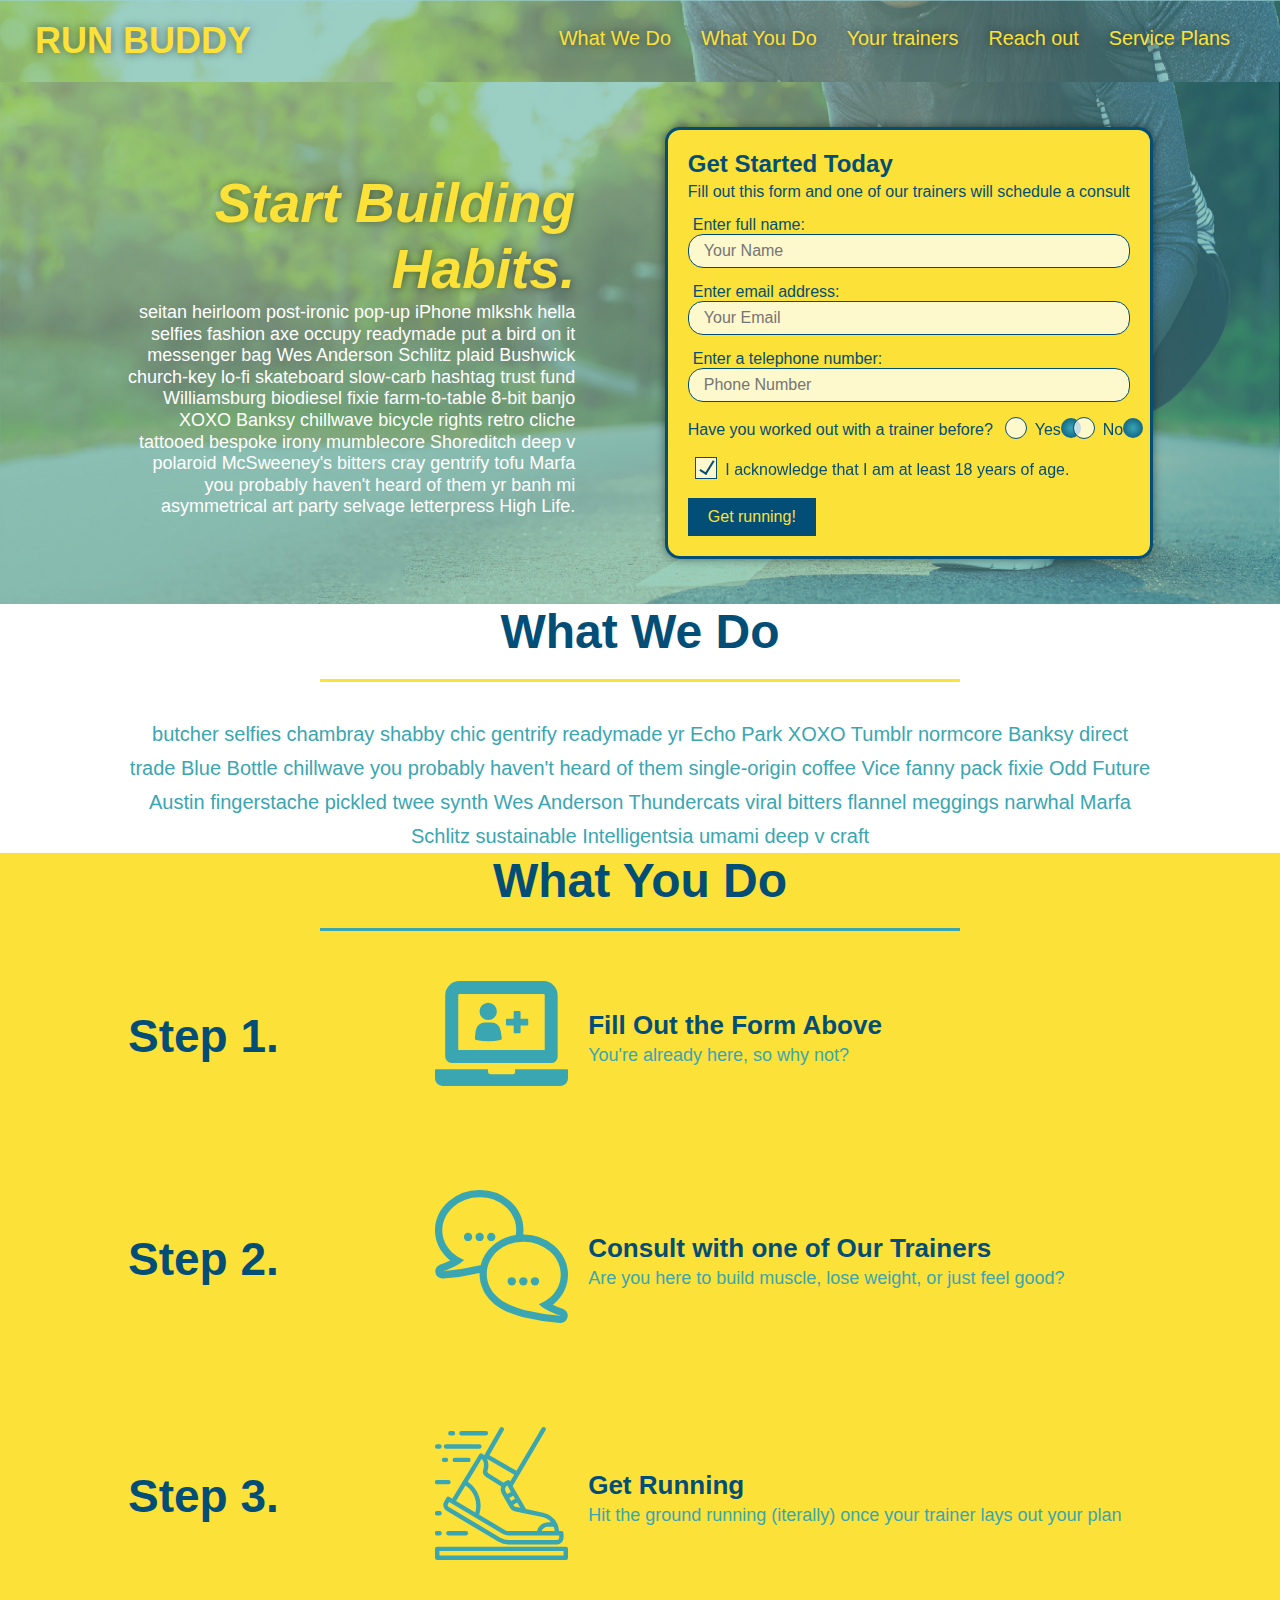
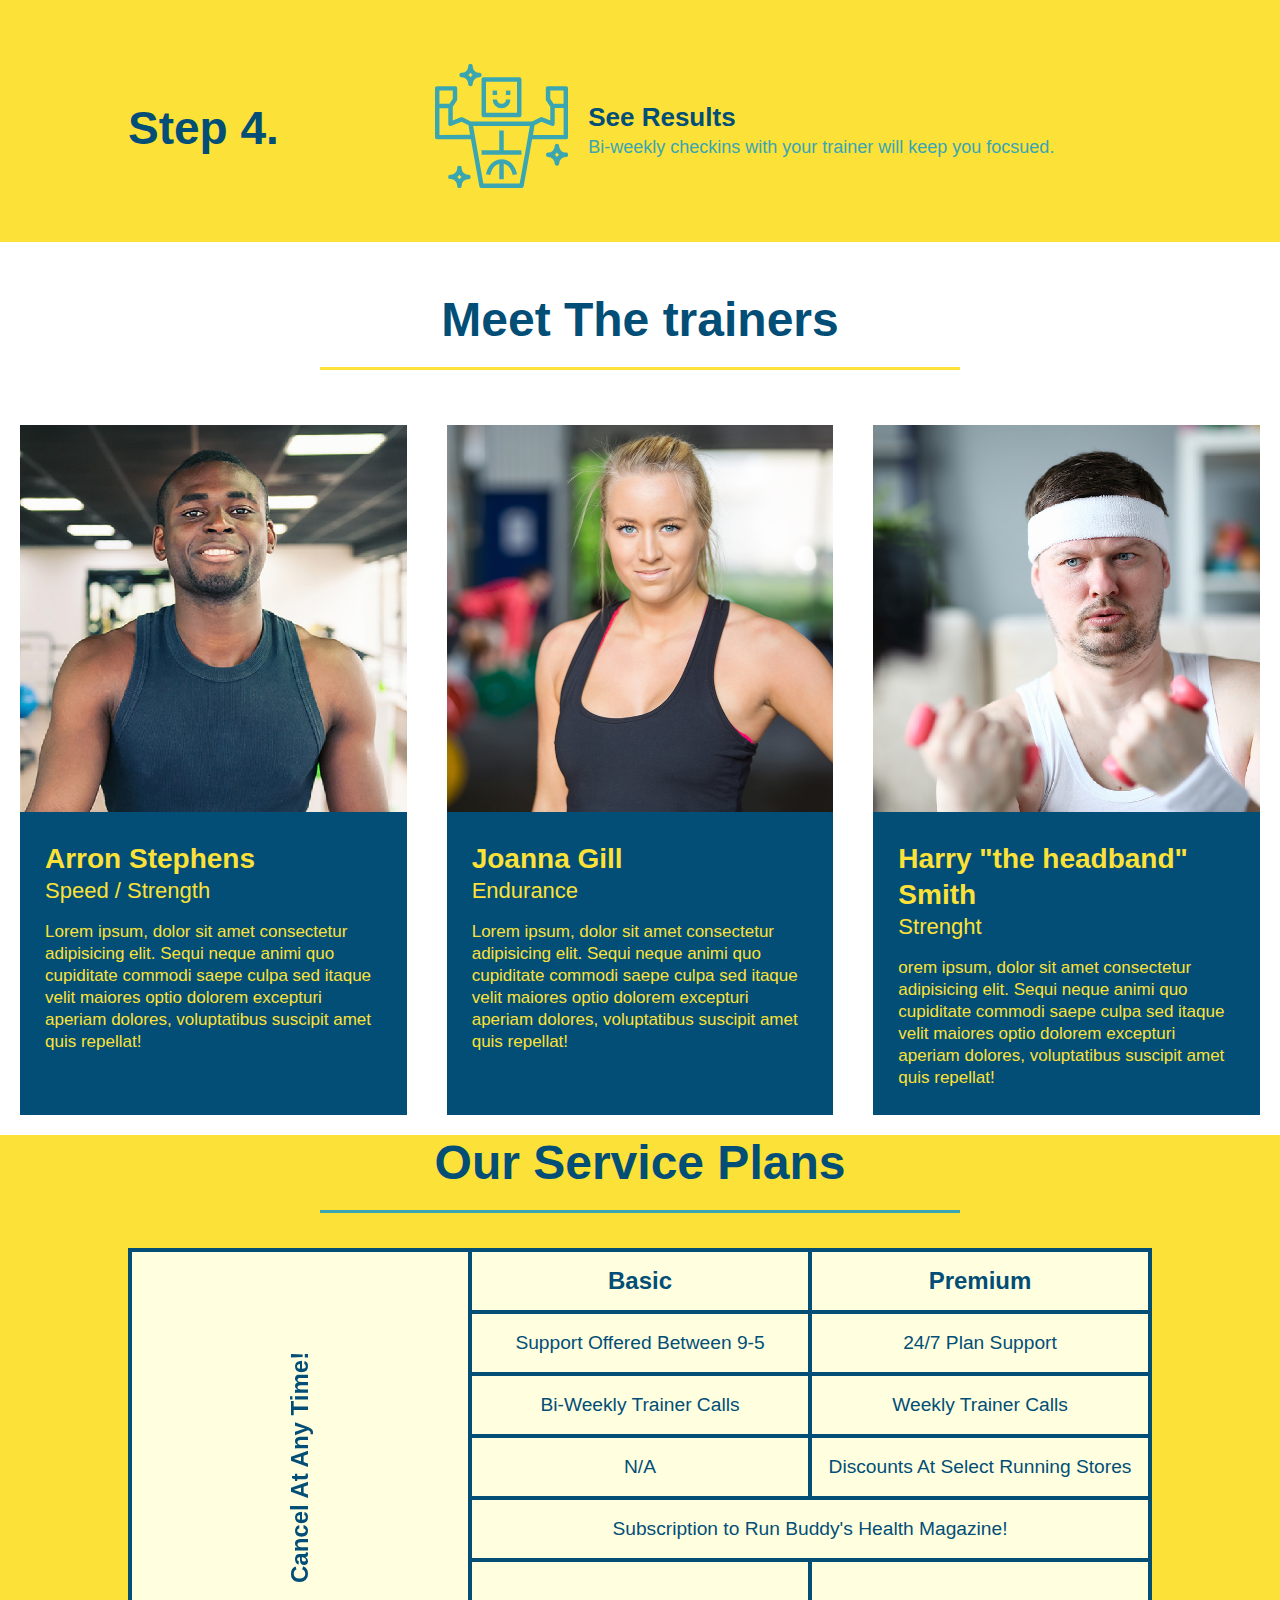
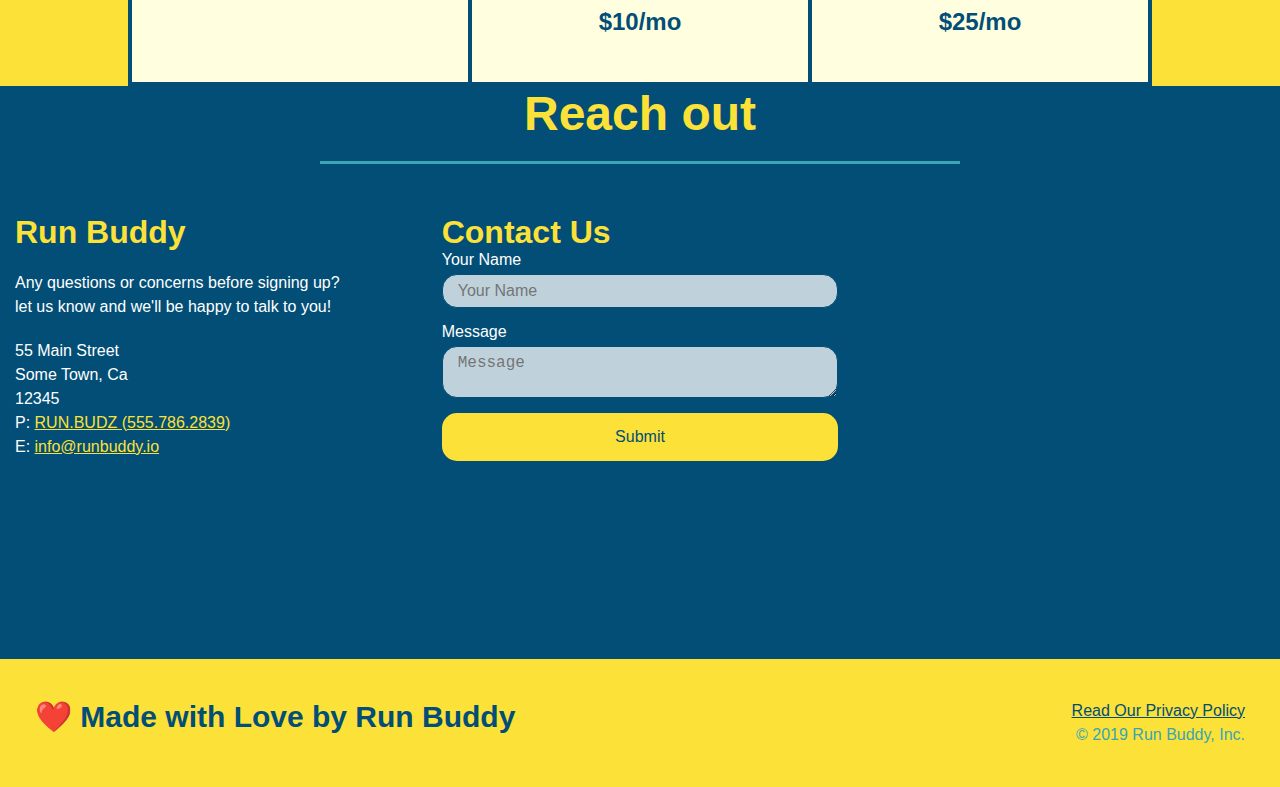
==== commit 08baa064: "still updating" ====
--- a/index.html
+++ b/index.html
@@ -63,16 +63,21 @@
 
             <p>
                 Have you worked out with a trainer before?
-                <input type="radio" name="trainer-confirm" id="trainer-yes" />
-                <label for="trainer-yes">Yes</label>
-                <input type="radio" name="trainer-confirm" id="trainer-no" />
-                <label for="trainer-no">No</label>
+                <span class="radio-wrapper">
+                    <input type="radio" name="trainer-confirm" id="trainer-yes" />
+                    <label for="trainer-yes">Yes</label>
+                </span>
+                <span class="radio-wrapper">
+                    <input type="radio" name="trainer-confirm" id="trainer-no" />
+                    <label for="trainer-no">No</label>
+                </span>
             </p>
             <p>
-                <label for="checkbox">
-                    I acknowledge that I am at least 18 years of age.
-                </label>
-                <input type="checkbox" name="age-confirm" id="checkbox" />
+                <span class="checkbox-wrapper">
+                    <input type="checkbox" name="age-confirm" id="checkbox" />
+                    <label for="checkbox">
+                        I acknowledge that I am at least 18 years of age. </label>
+                </span>
             </p>
             <button type="submit">
                 Get running!
--- a/assets/css/style.css
+++ b/assets/css/style.css
@@ -15,14 +15,23 @@
     display: flex;
     justify-content: space-between;
     flex-wrap: wrap;
+    position: -webkit-sticky; 
+    position: sticky;
+    top: 0;
+    background-image: url("../images/hero-bg.jpg");
+    background-position: center;
+    background-size: cover;
+    background-attachment: fixed;
+    background-position: 80%;
 }
 header h1 {
     font-weight: bold; 
     font-size: 36px;
     color: #fce138;
     margin: 0;
- 
-}
+    text-shadow: 0 0 10px rgba(0, 0, 0, 0.5);
+}
+
 header a {
     text-decoration: none; 
     color:#fce138;
@@ -42,6 +51,13 @@
     padding: 10px 15px;
     font-weight: lighter;
     font-size: 1.55vw;
+    text-shadow: 0 0 10px rgba(0, 0, 0, 0.5);
+}
+header nav ul li a:hover {
+    background: #fce138;
+    color: #024e76;
+    border-radius:15px;
+    text-shadow: none;
 }
 
 footer {
@@ -88,6 +104,8 @@
     border-color: #024e76;
     border: 3px solid #024e76;
     margin: 3.5%;
+    box-shadow: 0 0 10px rgba(0, 0, 0, 0.5);
+    border-radius: 15px;
 }
 
 .hero-form h3 {
@@ -106,6 +124,13 @@
     color: #024e76;
     width: 100%;
     margin-bottom: 15px;
+    border-radius: 15px;
+    background-color: rgba(255, 255, 255, 0.75);
+}
+
+.form-input:focus {
+    background-color: rgba(255, 255, 255, 1);
+    outline: none;
 }
 
 .hero-form label {
@@ -119,7 +144,63 @@
     padding: 10px 20px;
     font-size: 16px;
 }
-
+.hero-form button:hover{
+    background-color: #39a6b2;
+}
+
+.checkbox-wrapper input, .radio-wrapper input {
+    opacity: 0;
+}
+.checkbox-wrapper input:checked + label, 
+.radio-wrapper input:checked +label {
+    font-weight: bold;
+     opacity: 1;
+}
+
+.checkbox-wrapper label, .radio-wrapper label {
+    position: relative;
+    left: 10px;
+    margin: 10px;
+    line-height: 1.6;
+}
+
+.checkbox-wrapper label::before, .radio-wrapper label::before {
+    content: "";
+    height: 20px;
+    width: 20px;
+    background: rgba(255, 255, 255, 0.75);
+    border: 1px solid #024e76;
+    position: absolute;
+    top: -4px;
+    left: -30px;
+}
+.radio-wrapper label::before {
+    border-radius: 50%;
+}
+
+.radio-wrapper label::after {
+    content:"";
+    width: 20px;
+    height: 20px;
+    border-radius: 50%;
+    background: #024e76;
+    position: absolute;
+    left: -29;
+    top: -3px;
+    background-image: radial-gradient(circle, #39a6b2, #024e76);
+}
+
+.checkbox-wrapper label::after {
+    content: "";
+    height: 6px;
+    width: 14px;
+    border-left:  2px solid #024e76;
+    border-bottom: 2px solid #024e76;
+    position: absolute;
+    left: -26px;
+    top: 1px;
+    transform: rotate(-58deg);
+}
 .intro p {
     line-height: 1.7;
     color: #39a6b2;
@@ -156,11 +237,13 @@
     margin: 50px auto;
     padding-bottom: 50px;
     width: 80%;
-    border-bottom: 1px solid #39a6b2;
     display: flex;
     flex-wrap: wrap;
     align-items: center;
     justify-content: space-between;
+}
+.step:not(:last child) {
+    border-bottom: 1px solid #39a6b2;
 }
 
 .step h3 {
@@ -303,6 +386,12 @@
     width: 100%;
     margin-bottom: 15px;
     margin-top: 5px;
+    border-radius: 15px;
+    background-color: rgba(255, 255, 255, 0.75);
+}
+.contact-form input:focus, .contact-form textarea:focus {
+    background-color: rgba(255, 255, 255, 1);
+    outline:none;
 }
 
 .contact-form button {
@@ -313,6 +402,12 @@
     text-align: center;
     padding: 15px 0;
     font-size: 16px;
+    border-radius: 15px;
+    
+}
+.contact-form button:hover {
+    color: #fce138;
+    background: #39a6b2;
 }
 
 .page-title {
@@ -348,6 +443,7 @@
     font-style: italic;
     font-size: 55px;
     color:#fce138;
+    text-shadow: 0 0 10px rgba(0, 0, 0, 0.5);
 }
 
 .flex-row {
@@ -406,6 +502,7 @@
    header{
    padding-bottom: 0;
    justify-content:center;
+   position: relative;
 }
     header h1 {
         width: 100%;
@@ -497,6 +594,7 @@
 @media screen and (max-width:575px) {
     .hero-form button {
         width: 100%;
+        border-radius: 15px;
     }
     .section-title {
         width: 95%;
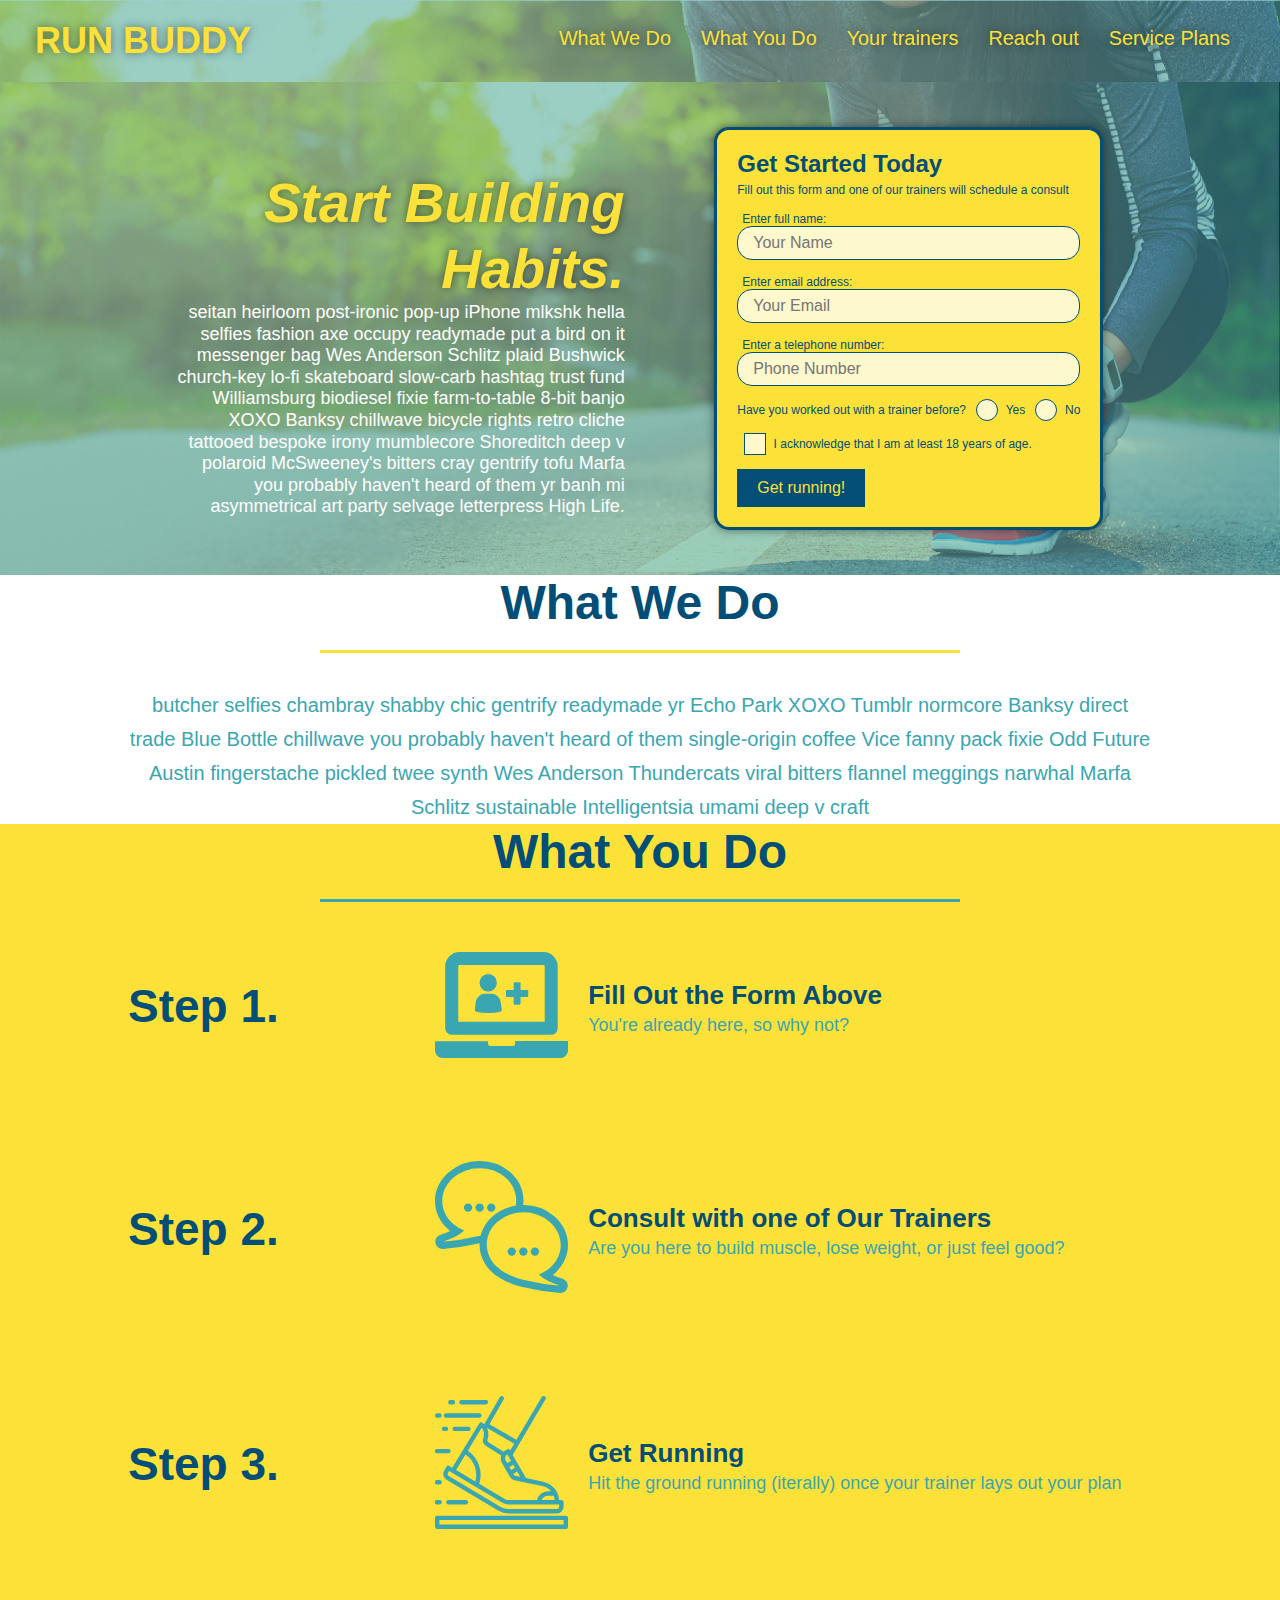
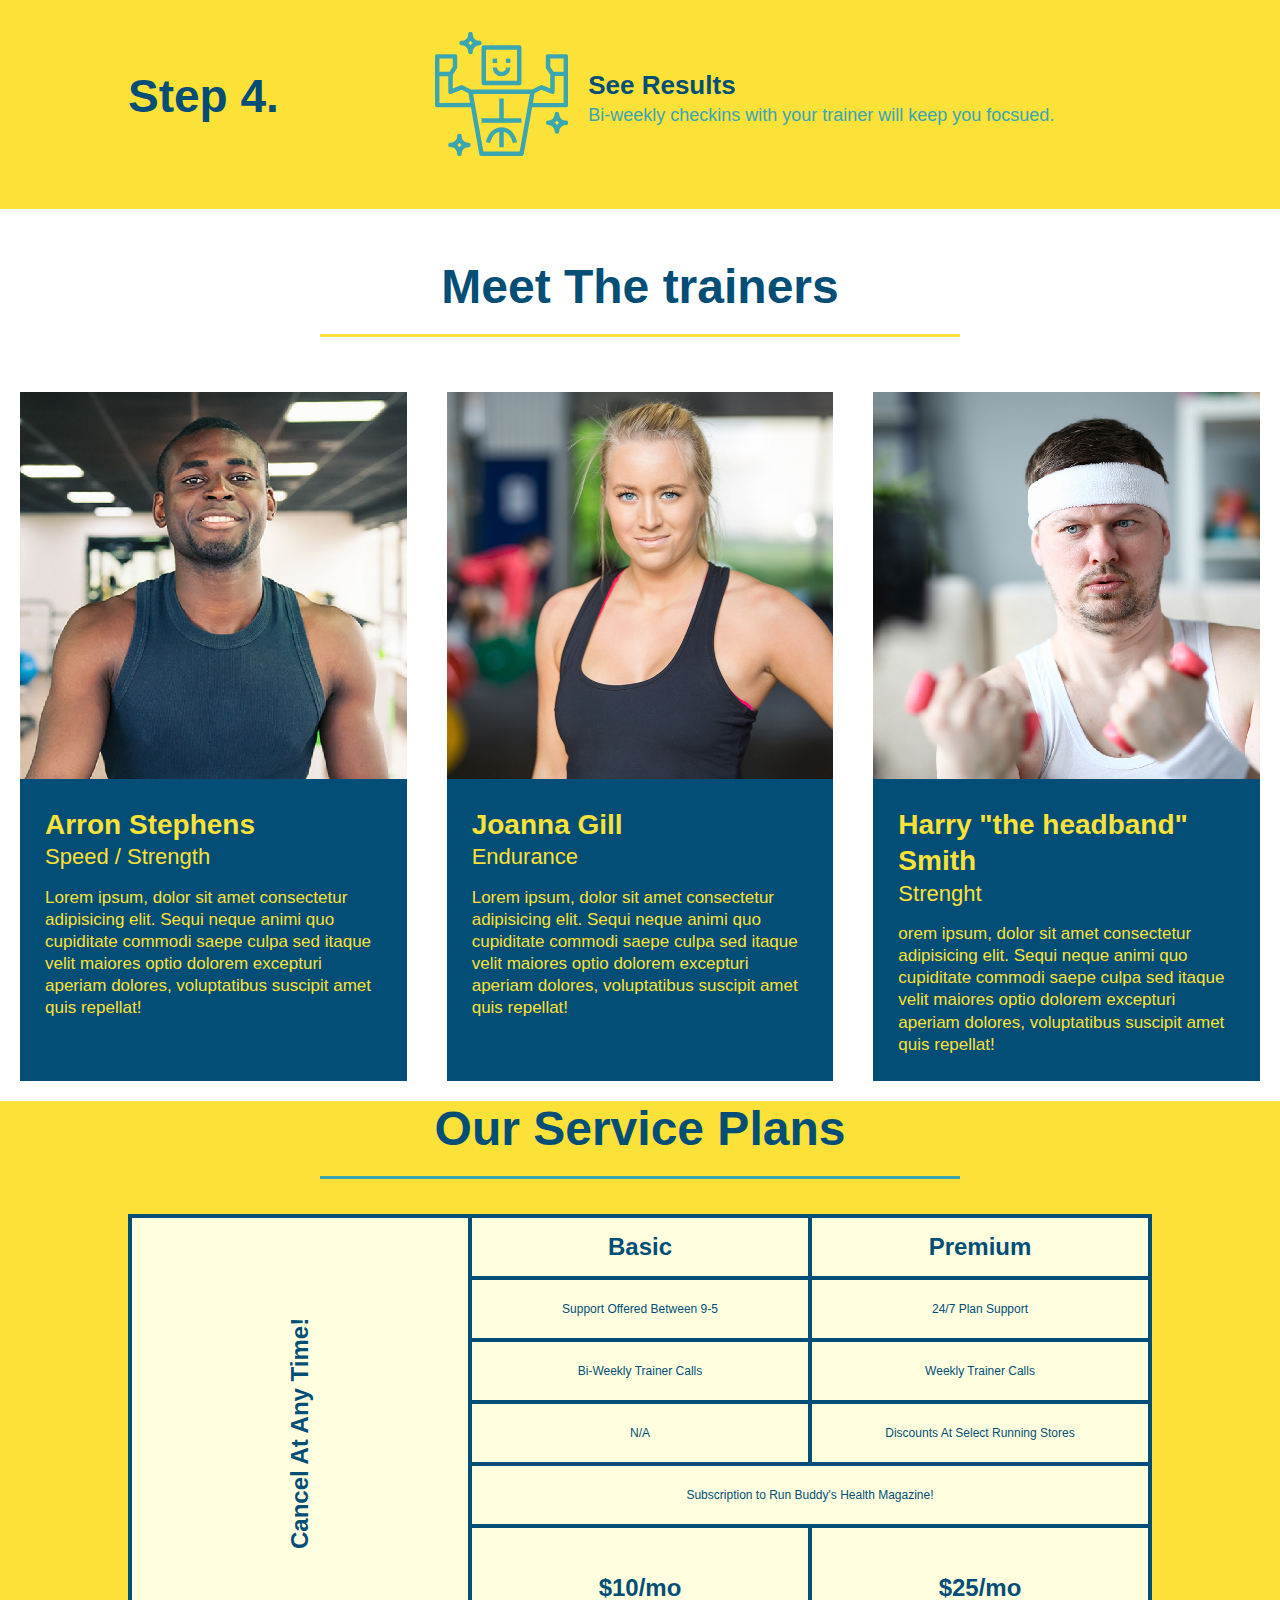
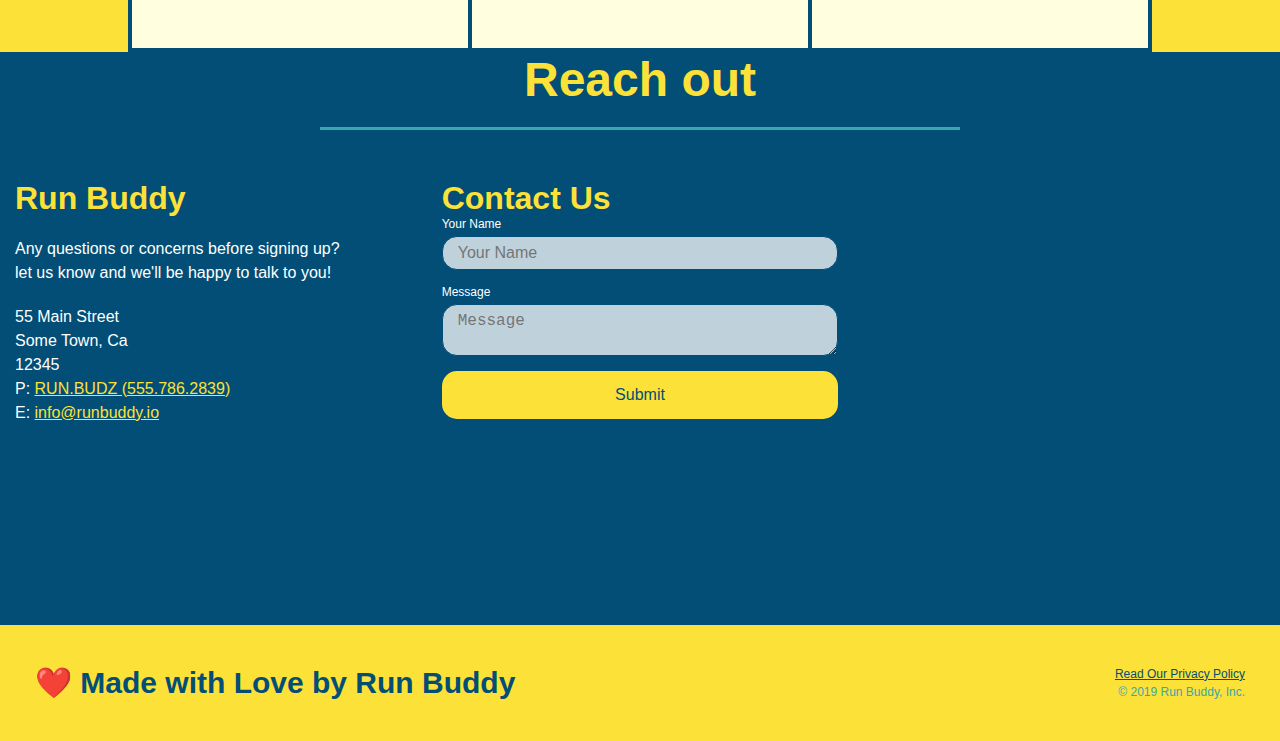
==== commit a1028014: "final css touches" ====
--- a/index.html
+++ b/index.html
@@ -98,6 +98,7 @@
         </p>
     </div>
 </section>
+
 <section id="What-you-do" class="steps">
     <h2 class="section-title secondary-border">What You Do</h2>
 
--- a/assets/css/style.css
+++ b/assets/css/style.css
@@ -4,6 +4,23 @@
     box-sizing: border-box;
 }
 
+/* div {
+    --favoritae-color: blue;
+    color: var(--favoritae-color);
+    box-shadow: 5px 5px 10px var (var(--favoritae-color));
+} */
+div {
+    --size-small: 12px;
+    --size-bi: 50px;
+    font-size: var(--size-small);
+    margin: var(--size-big) var(--size-small);
+}
+
+:root {
+    --primary-color: #fce138;
+    --secondary-color: #024e76;
+    --tertiary-color: #39a6b2;
+}
 
 body {
     color: #39a6b2; 
@@ -23,6 +40,7 @@
     background-size: cover;
     background-attachment: fixed;
     background-position: 80%;
+    z-index: 9999;
 }
 header h1 {
     font-weight: bold; 
@@ -146,6 +164,16 @@
 }
 .hero-form button:hover{
     background-color: #39a6b2;
+}
+
+.checkbox-wrapper input + label::after, 
+.radio-wrapper input + label::after {
+  content: none;
+}
+
+.checkbox-wrapper input:checked + label::after, 
+.radio-wrapper input:checked + label::after {
+  content: "";
 }
 
 .checkbox-wrapper input, .radio-wrapper input {
@@ -590,7 +618,6 @@
 }
 
 
-
 @media screen and (max-width:575px) {
     .hero-form button {
         width: 100%;
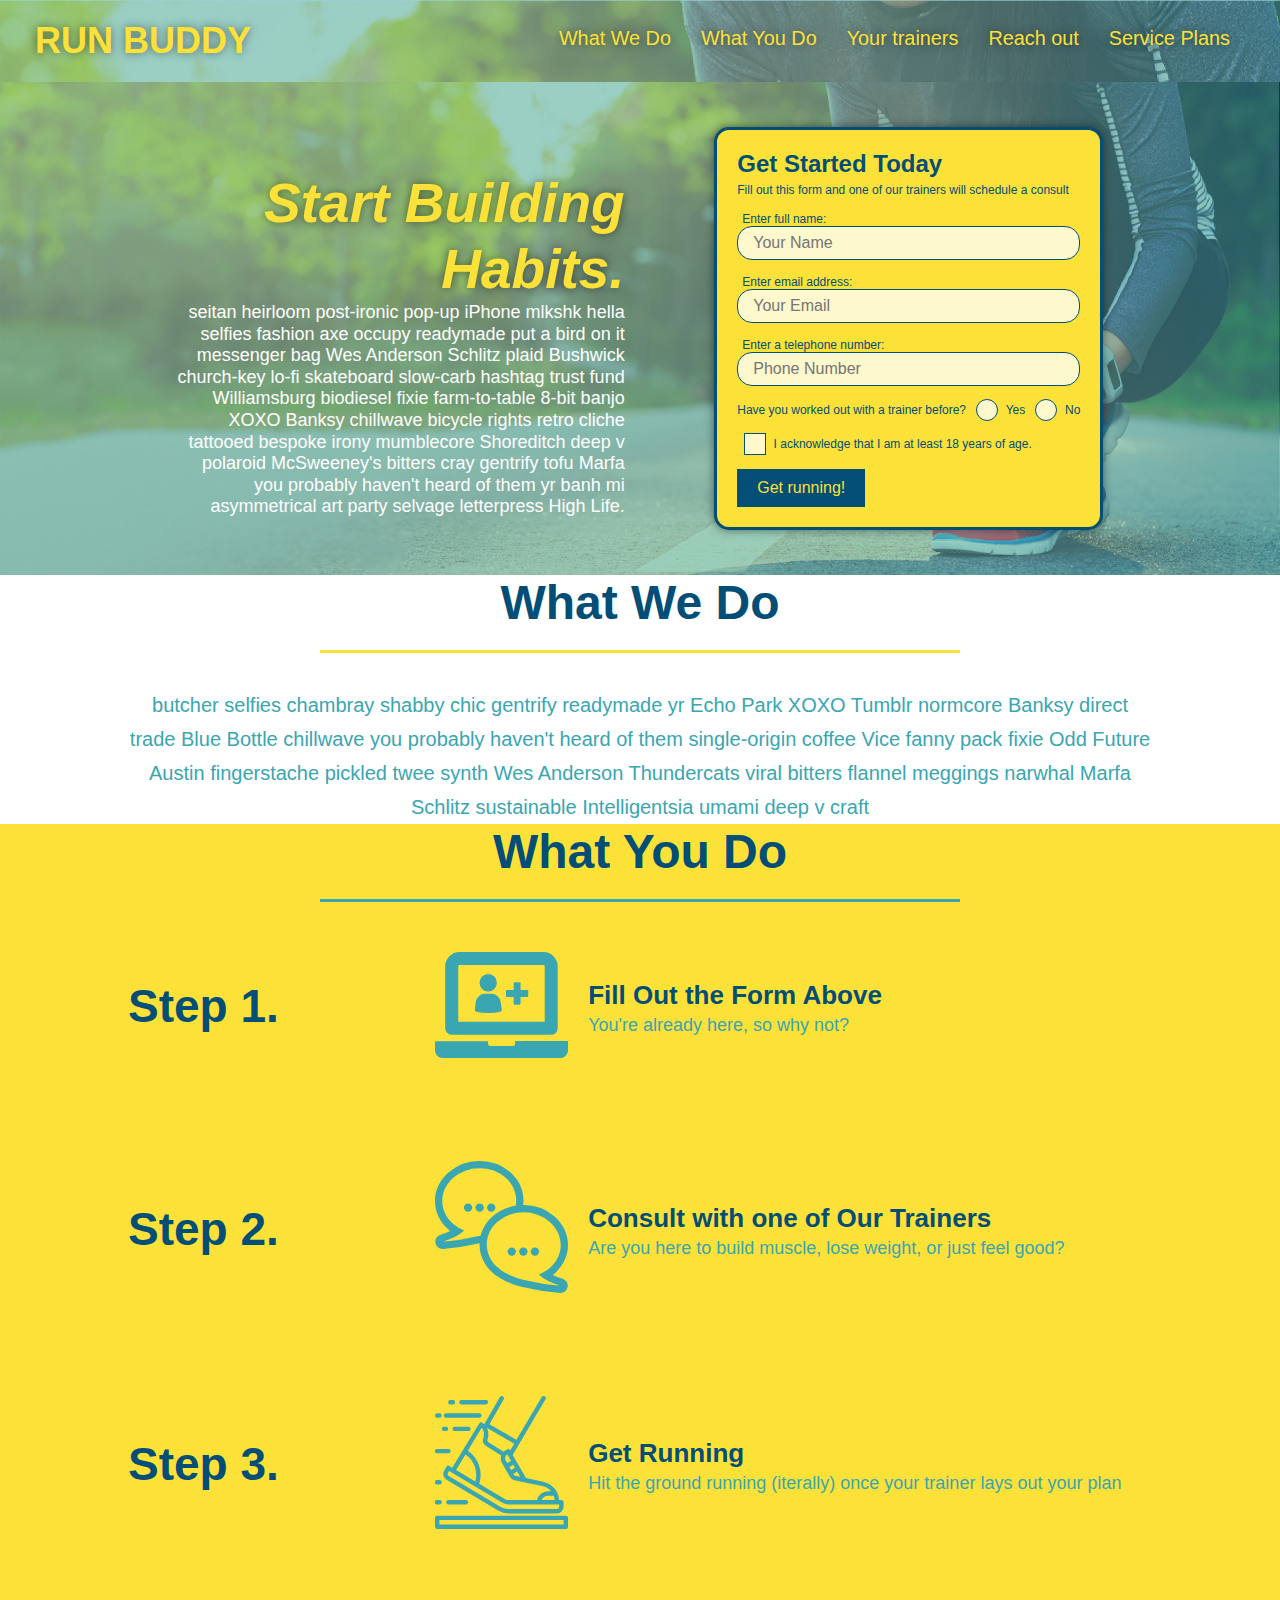
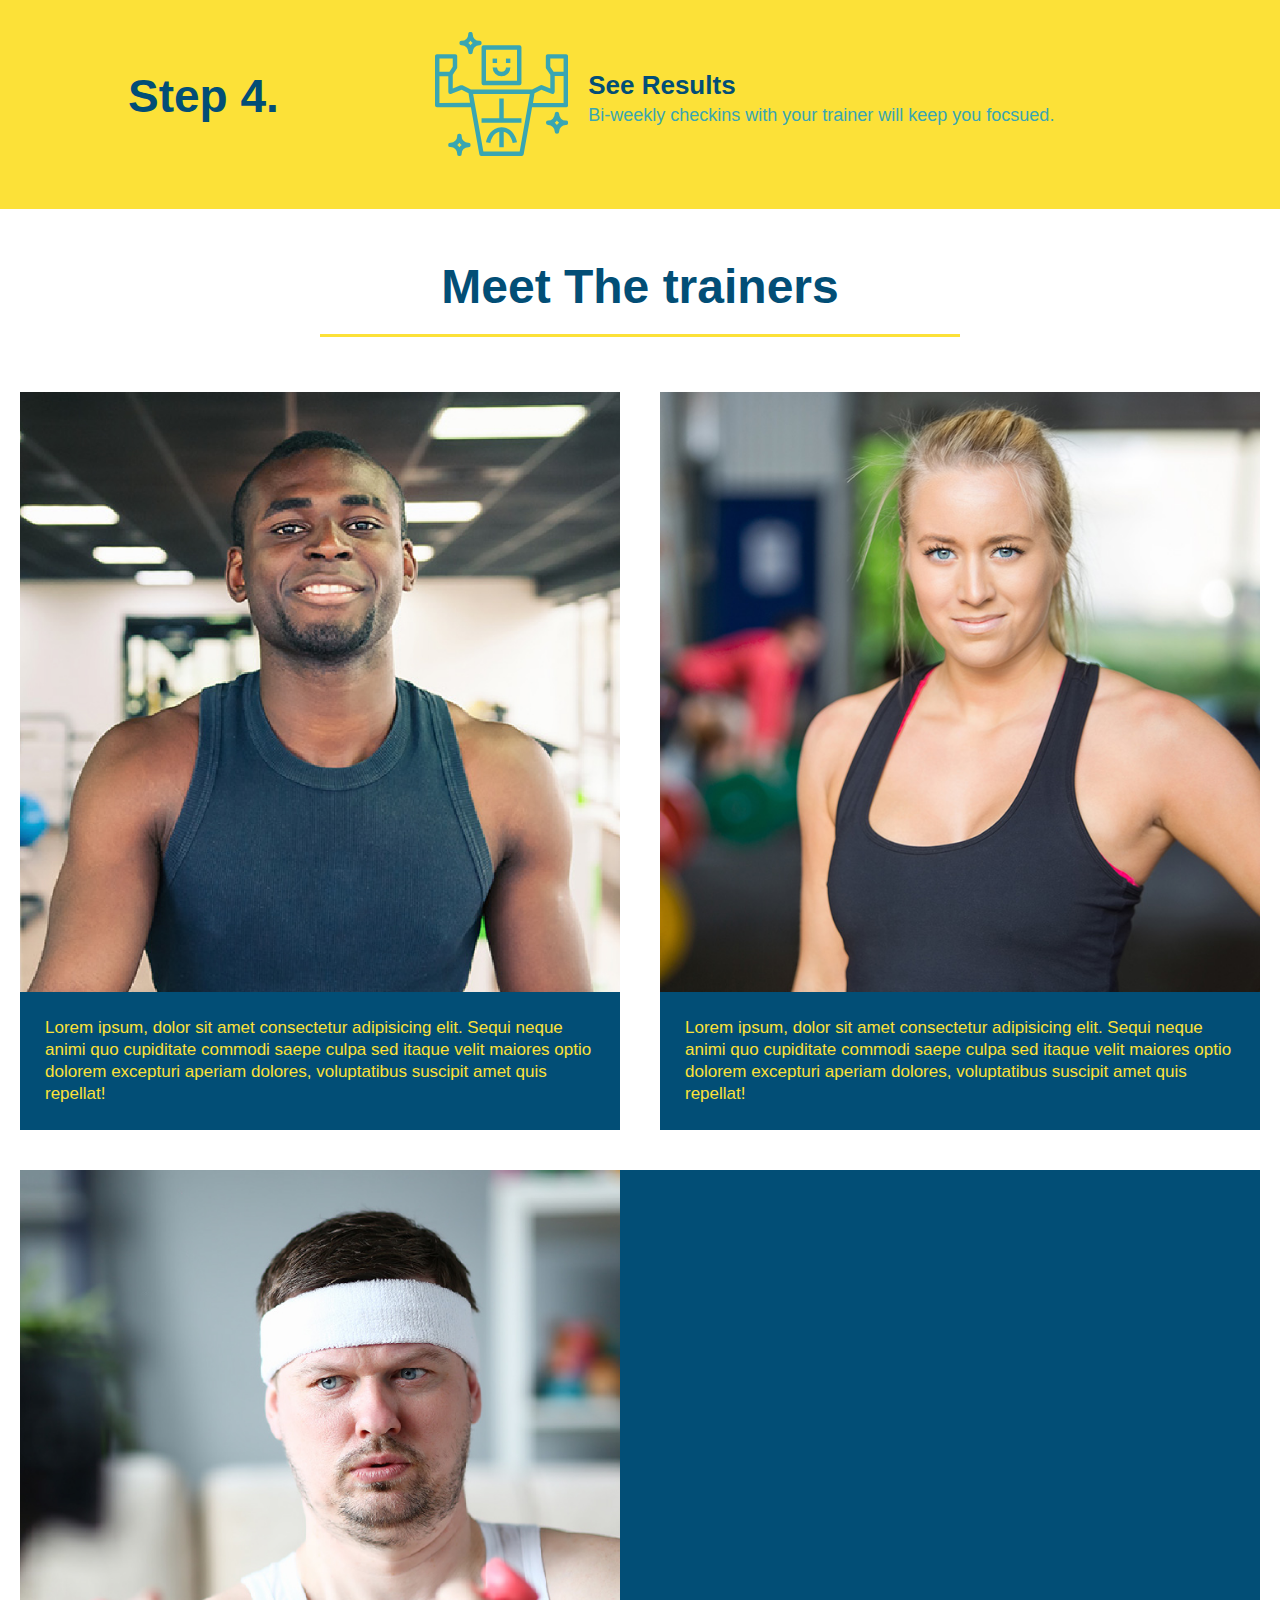
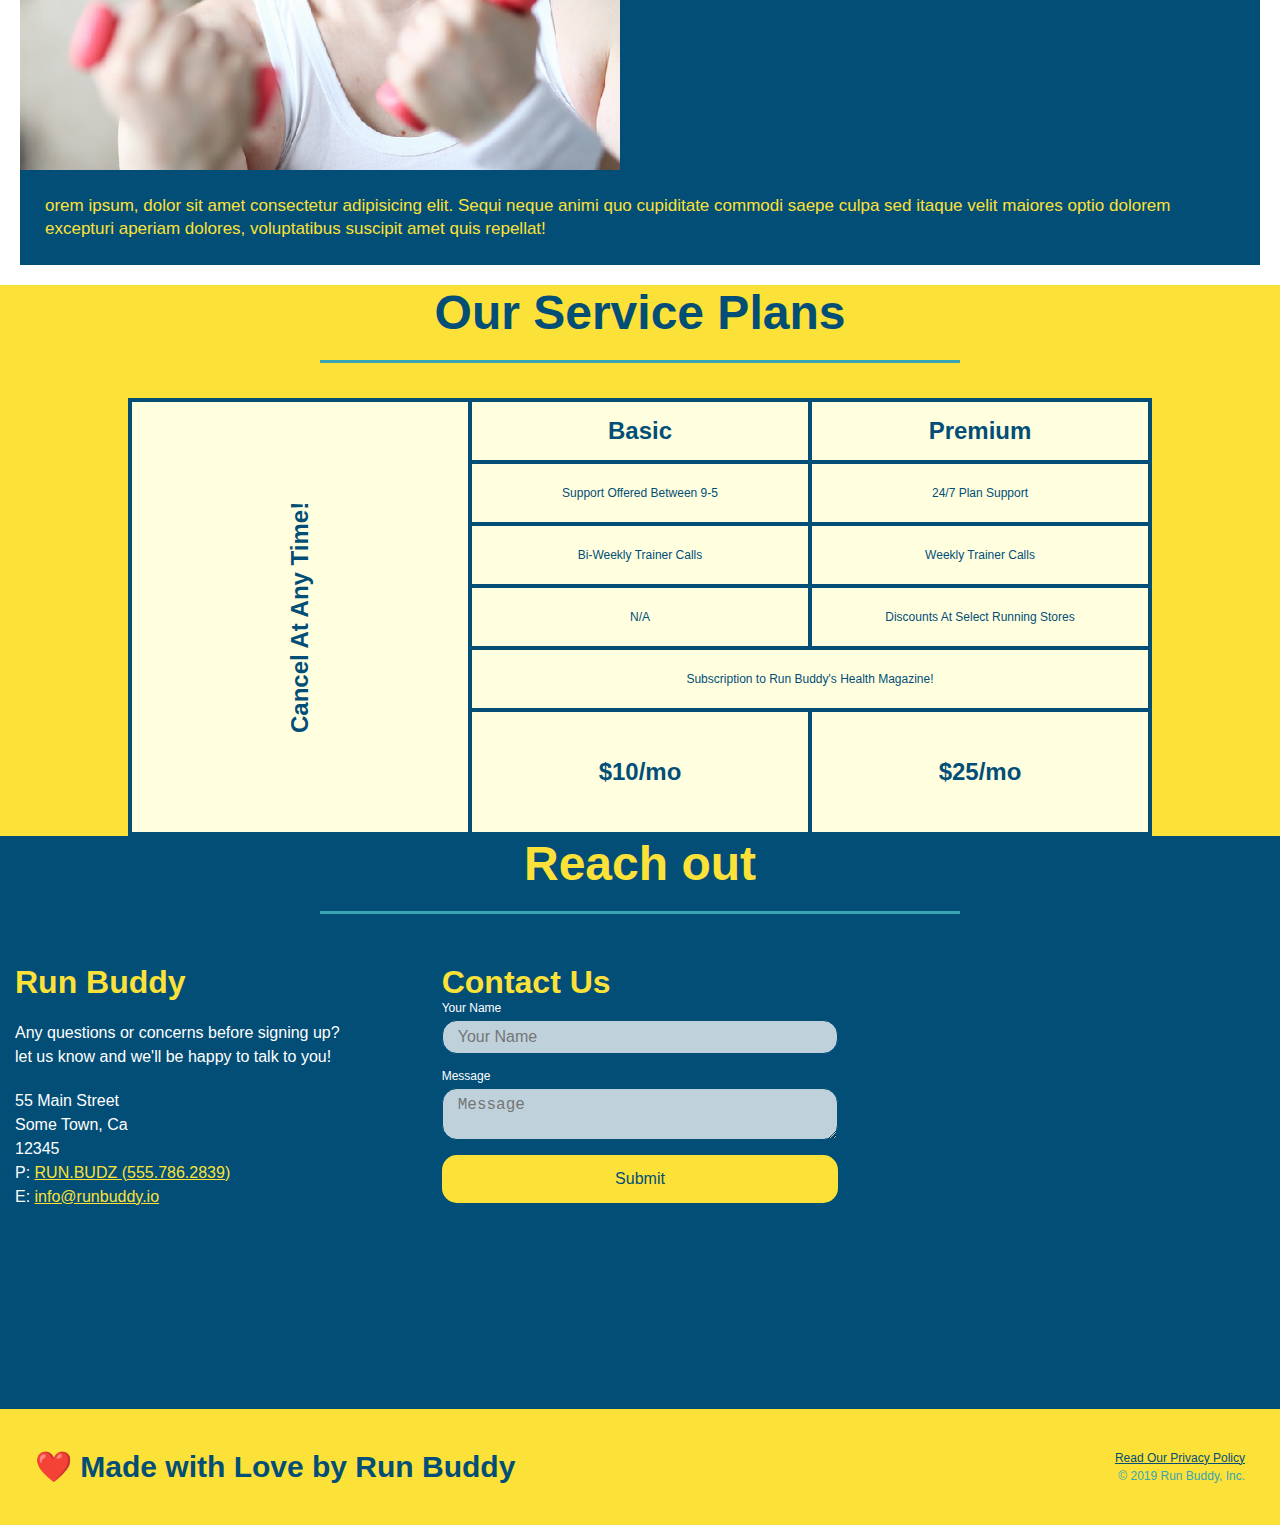
==== commit a19a5cd8: "updated" ====
--- a/index.html
+++ b/index.html
@@ -158,10 +158,15 @@
     <h2 class="section-title primary-border">Meet The trainers</h2>
     <div class="trainers">
         <article class="trainer">
-            <img src="assets/images/trainer-1.jpg" alt=" Arron Stephens in his workout clothes, ready to pump iron " />
+            <div class="trainer-img">
+                <div class="trainer-1">
+                    <div class="trainer-title">
+                        <h3>Arron Stephens </h3>
+                        <h4>Speed / Strength </h4>
+                    </div>
+                </div>
+            </div>
             <div class="trainer-bio">
-                <h3 class="trainer-name"> Arron Stephens </h3>
-                <h4 class="trainer-role"> Speed / Strength </h4>
                 <p>
                     Lorem ipsum, dolor sit amet consectetur adipisicing elit. Sequi neque animi quo cupiditate commodi
                     saepe culpa sed
@@ -171,10 +176,15 @@
             </div>
         </article>
         <article class="trainer">
-            <img src="assets/images/trainer-2.jpg" alt="Joanna Gill cooling off after a workout" />
+            <div class="trainer-img">
+                <div class="trainer-2">
+                    <div>
+                        <h3>Joanna Gill </h3>
+                        <h4>Endurance</h4>
+                    </div>
+                </div>
+            </div>
             <div class="trainer-bio ">
-                <h3 class="trainer-name">Joanna Gill </h3>
-                <h4 class="trainer-role"> Endurance</h4>
                 <p>
                     Lorem ipsum, dolor sit amet consectetur adipisicing elit. Sequi neque animi quo cupiditate commodi
                     saepe culpa sed
@@ -183,12 +193,17 @@
                 </p>
             </div>
         </article>
+
         <article class="trainer">
-            <img src="assets/images/trainer-3.jpg"
-                alt="Harry Smith wearing a headband and lifting comically small pink weights" />
+            <div class="trainer-img">
+                <div class="trainer-3">
+                    <div>
+                        <h3>Harry "the headband" Smith</h3>
+                        <h4> Strenght </h4>
+                    </div>
+                </div>
+            </div>
             <div class="trainer-bio">
-                <h3 class="trainer-name"> Harry "the headband" Smith</h3>
-                <h4 class="trainer-role"> Strenght </h4>
                 <p>
                     orem ipsum, dolor sit amet consectetur adipisicing elit. Sequi neque animi quo cupiditate commodi
                     saepe culpa sed
--- a/assets/css/style.css
+++ b/assets/css/style.css
@@ -130,6 +130,7 @@
     font-size: 24px;
     margin: 0px;
 }
+
 .hero-form p {
    margin: 5px 0 15px 0;
 }
@@ -325,11 +326,26 @@
     background: #024e76;
     color: #fce138;
     flex: 1;
-}
-.trainer img {
-    width: 100%;
-   
-}
+
+}
+.trainer-img {
+    width: 100%;
+    min-height: 300px;
+    display:flex;
+    align-items:flex-end;
+    /* padding-bottom: 50px; */
+    /* position: absolute; */
+
+}
+/* .trainer-img::after {
+    content: "";
+    height: 100%;
+    width: 100%;
+    background: rgba(252, 225, 56, 0.3);
+    position: absolute;
+    bottom: 0;
+    top: 0;
+  } */
 
 .trainer-bio {
     padding: 25px;
@@ -337,6 +353,96 @@
 
 }
 
+.trainer-img h3 {
+    font-size: 28px;
+    margin-bottom: 5px;
+    position: relative;
+    top: 0px;
+    opacity: 0;
+    transition: opacity .6s;
+    transition: top .6s;
+
+}
+.trainer-img h4 {
+    font-size: 22px;
+    margin-bottom: 5px;
+    position: relative;
+    top:0px;
+    opacity: 0;
+    transition: opacity .6s;
+    transition: top .6s;
+}
+
+.trainer:hover .trainer-img h3, .trainer:hover .trainer-img h4 {
+opacity: 2 ;
+top:400px;
+
+}
+.trainer:hover .trainer-1::after, .trainer:hover .trainer-2::after, .trainer:hover .trainer-3::after{
+opacity: 1;
+}
+.trainer-1 {
+    background-image: url("trainer-1.jpg");
+    /* background-color: #ffe600; */
+    height: 600px;
+    width: 600px;
+    background-position: center;
+    background-size: cover; 
+    position: relative;
+}
+
+.trainer-1::after {
+    content: "";
+    height: 100%;
+    width: 100%;
+    background:linear-gradient(rgba(252, 225, 56, 0.3), #024e76);
+    position: absolute;
+    bottom: 0;
+    top: 0;
+    opacity: 0;
+    /* transition: background .6s; */
+  }
+
+  .trainer-2::after {
+    content: "";
+    height: 100%;
+    width: 100%;
+    background:linear-gradient(rgba(252, 225, 56, 0.3), #024e76);
+    position: absolute;
+    bottom: 0;
+    top: 0;
+    opacity: 0;
+  }
+
+  .trainer-3::after {
+    content: "";
+    height: 100%;
+    width: 100%;
+    background:linear-gradient(rgba(252, 225, 56, 0.3), #024e76);
+    position: absolute;
+    bottom: 0;
+    top: 0;
+    opacity: 0;
+  }
+
+.trainer-2 {
+    background-image: url("../images/trainer-2.jpg");
+    background-color: #cccccc;
+    height: 600px;
+    width: 600px;
+    background-position: center;
+    background-size: cover; 
+    position: relative;
+}
+.trainer-3 {
+    background-image: url("../images/trainer-3.jpg");
+    background-color: #cccccc;
+    height: 600px;
+    width: 600px;
+    background-position: center;
+    background-size: cover; 
+    position: relative;
+}
 .text-left {
     text-align: left;
 }
@@ -359,6 +465,7 @@
     font-size: 17px;
     line-height: 1.3;
 }
+
 
 .contact {
     background: #024e76;
@@ -573,6 +680,12 @@
         flex: 1 100%
     }
 
+}
+
+
+
+
+
 @media screen and (max-width: 768px) {
    section {
     padding: 30px 15px;
@@ -615,6 +728,7 @@
     grid-row: -1;
 }
 
+
 }
 
 
@@ -641,4 +755,4 @@
     .contact-form {
         order:3;
     }
-}+} 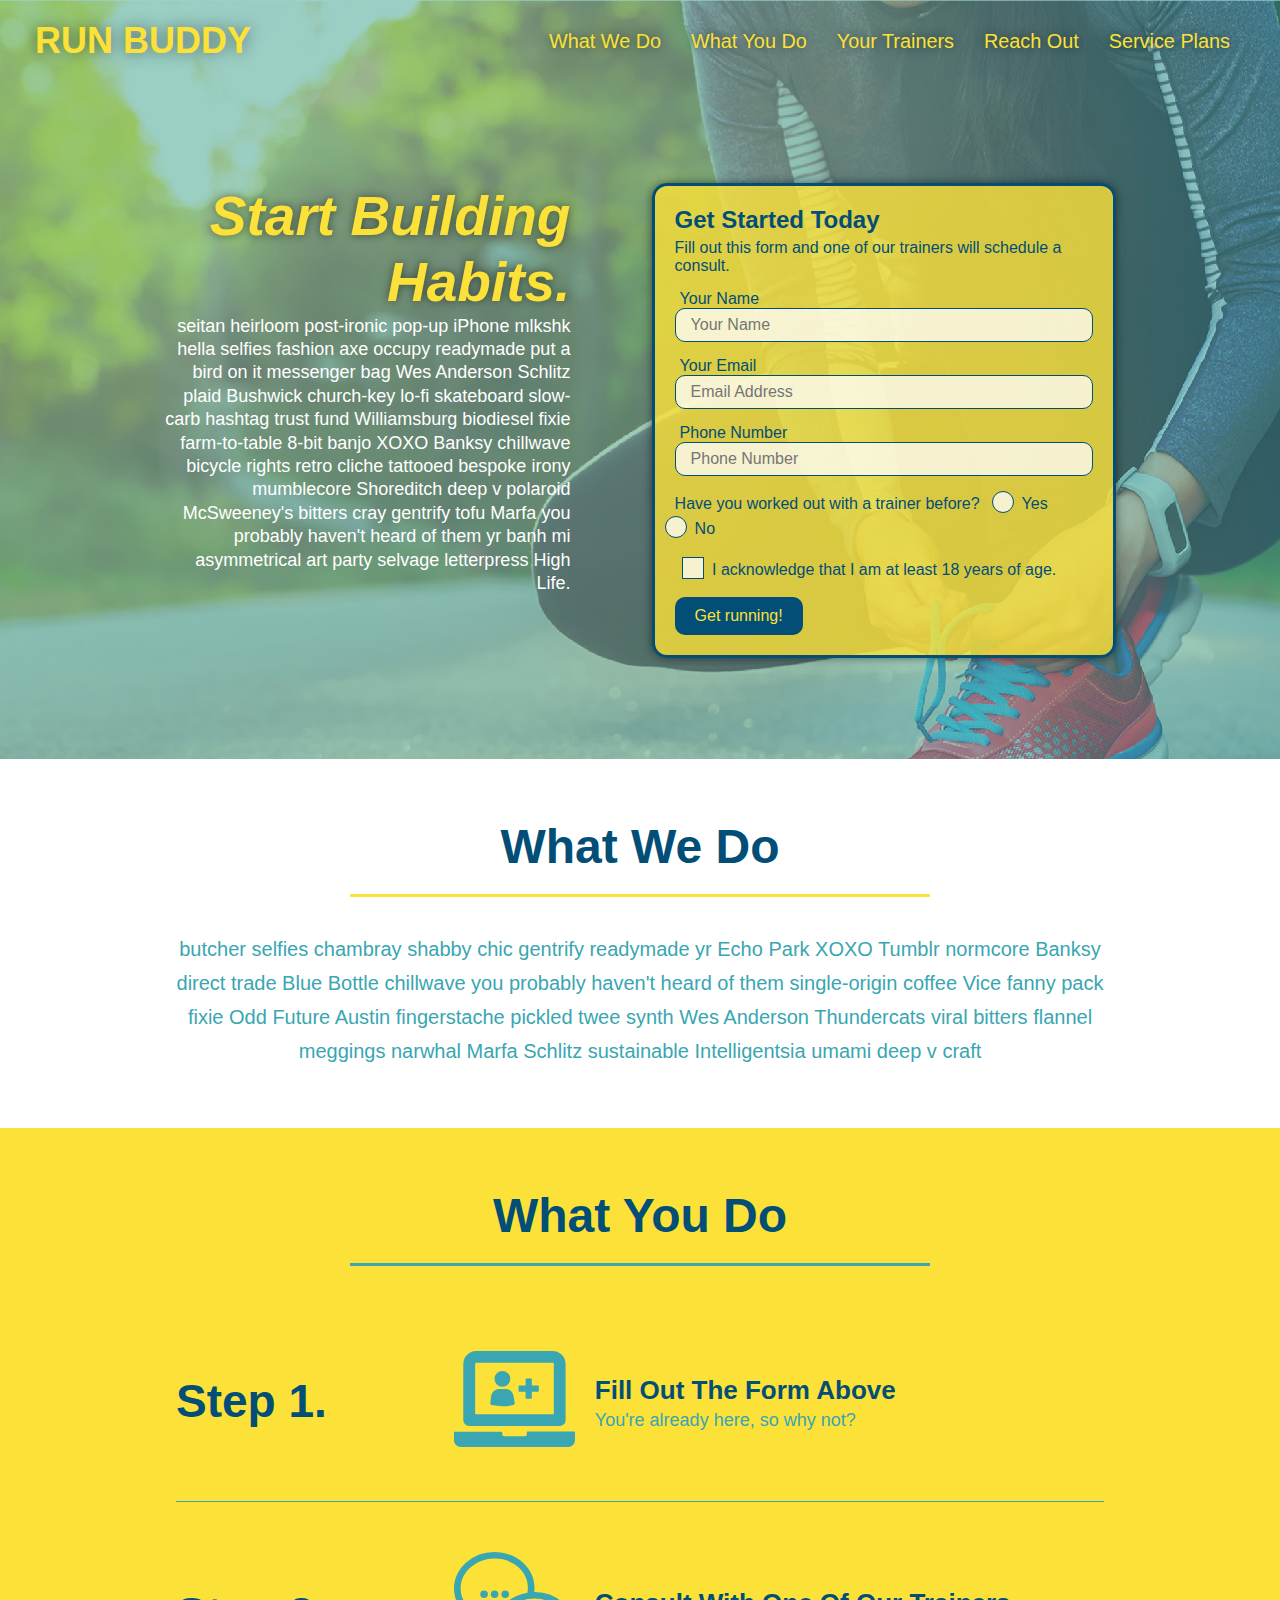
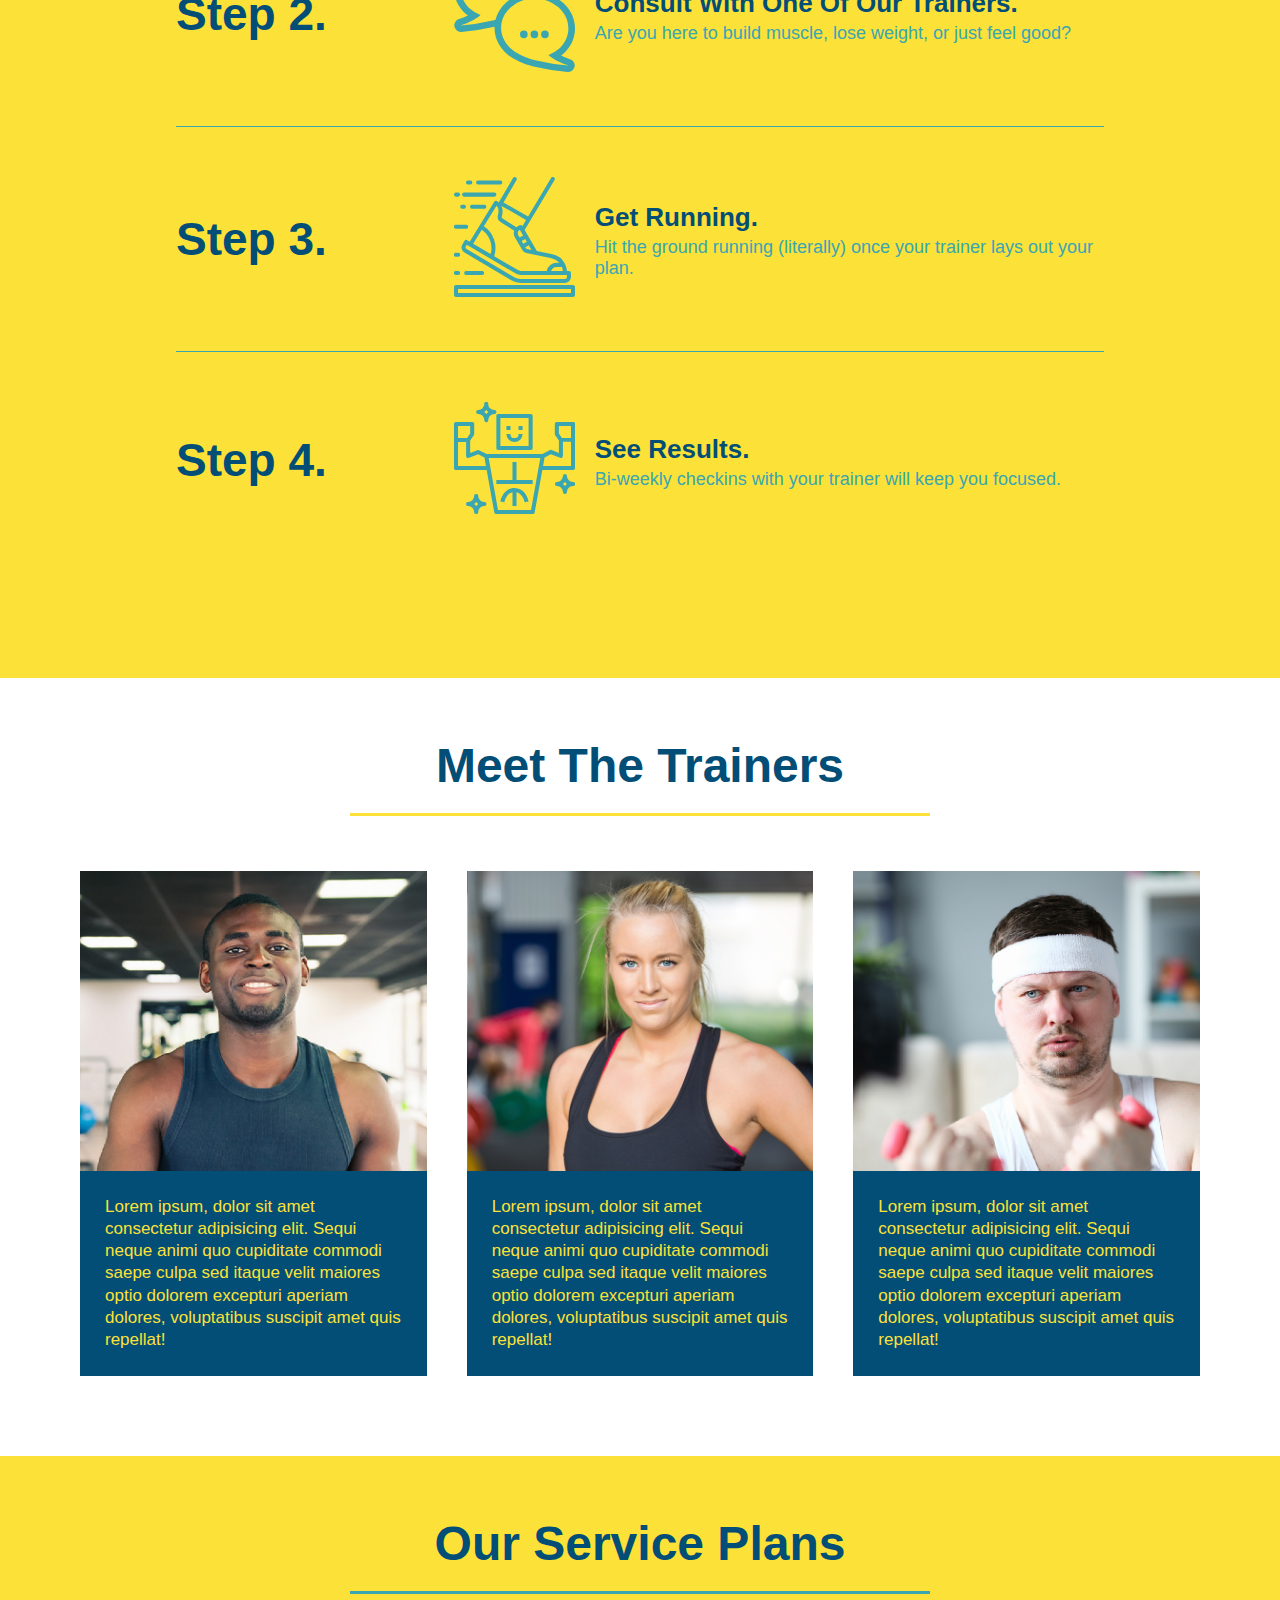
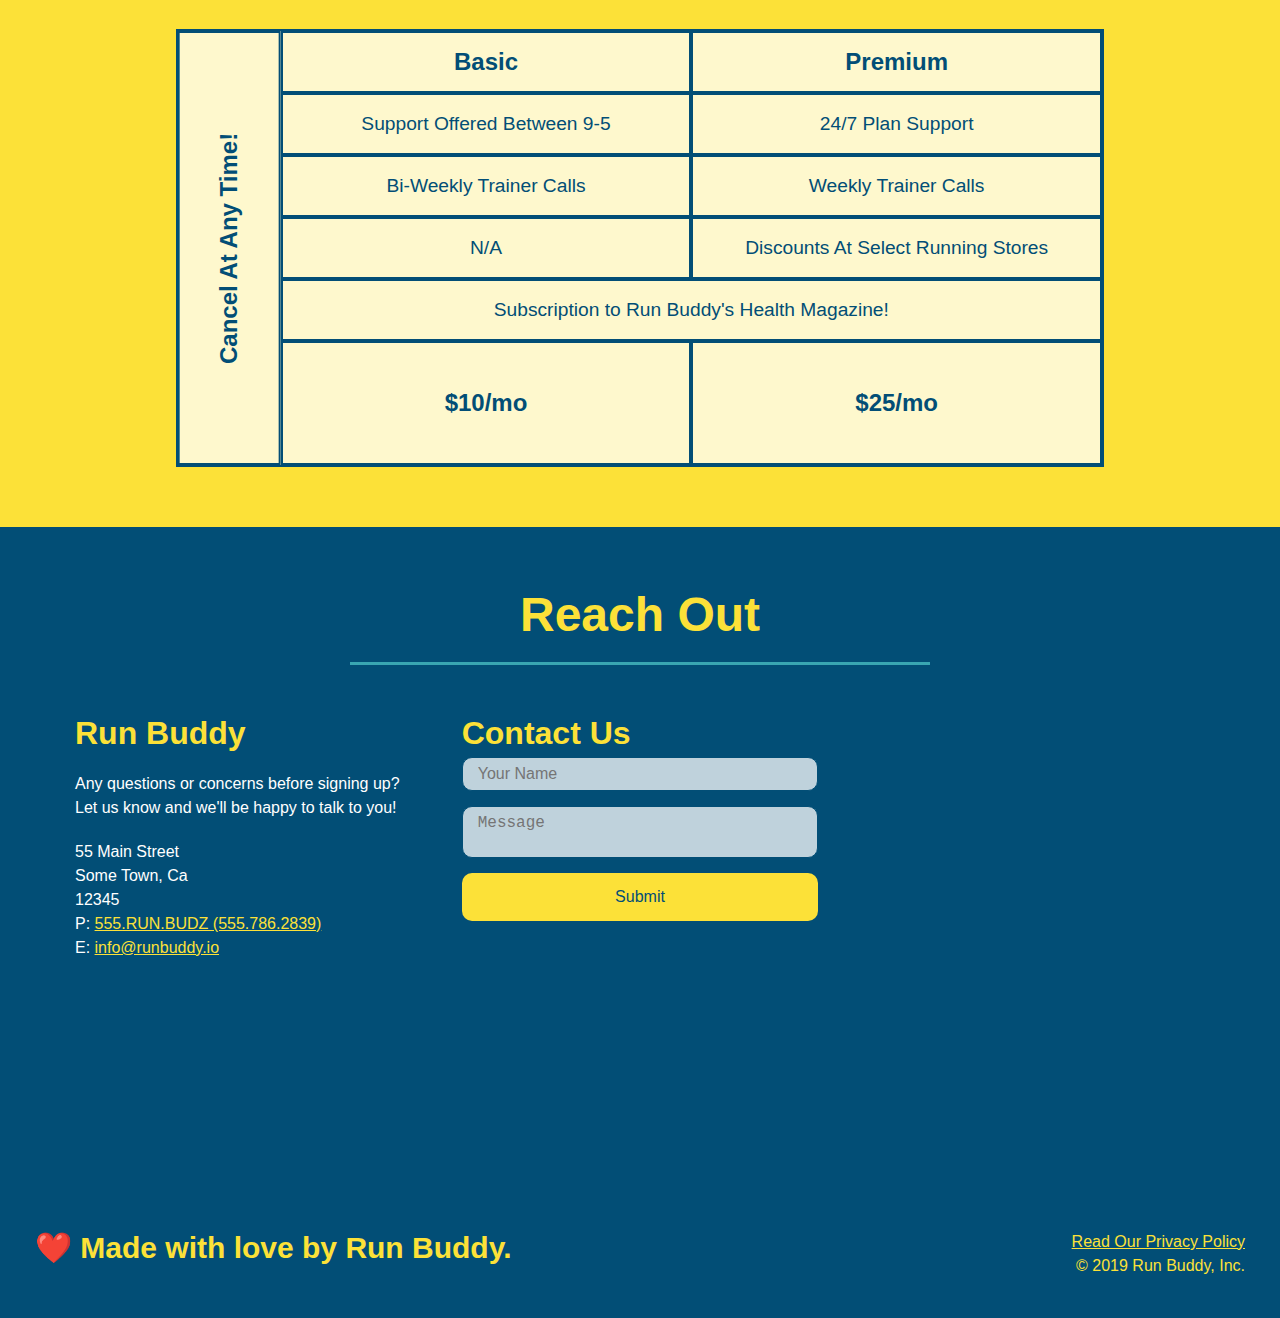
==== commit a4e47fdc: "updated runbuddy" ====
--- a/index.html
+++ b/index.html
@@ -1,325 +1,354 @@
 <!DOCTYPE html>
 <html lang="en">
-
-<head>
+  <head>
+    <meta charset="utf-8" />
+    <meta name="viewport" content="width=device-width, initial-scale=1.0" />
+    <title>RUN BUDDY</title>
     <link rel="stylesheet" href="./assets/css/style.css" />
-    <meta name="viewport" content="width=device-width, initial-scale=1.0" />
-
-    <title> Run Buddy </title>
-</head>
-
-<body>
+  </head>
+
+  <body>
     <header>
-        <h1>
-            <a>RUN BUDDY</a>
-        </h1>
-        <nav>
-            <ul>
-                <li>
-                    <a href="#what-we-do"> What We Do</a>
-                </li>
-                <li>
-                    <a href="#what-you-do"> What You Do</a>
-                </li>
-                <li>
-                    <a href="#your-trainers"> Your trainers</a>
-                </li>
-                <li>
-                    <a href="#reach-out"> Reach out</a>
-                </li>
-                <li>
-                    <a href="#service-plans">Service Plans </a>
-            </ul>
-        </nav>
+      <h1>
+        <a href="/">RUN BUDDY</a>
+      </h1>
+      <nav>
+        <ul>
+          <li>
+            <a href="#what-we-do">What We Do</a>
+          </li>
+          <li>
+            <a href="#what-you-do">What You Do</a>
+          </li>
+          <li>
+            <a href="#your-trainers">Your Trainers</a>
+          </li>
+          <li>
+            <a href="#reach-out">Reach Out</a>
+          </li>
+          <li>
+            <a href="#service-plans">Service Plans</a>
+          </li>
+        </ul>
+      </nav>
     </header>
-</body>
-<section class="hero">
-    <div class="hero-cta">
-        <br></br>
-        <h2> Start Building Habits. </h2>
+
+    <!-- hero/jumbotron -->
+    <section class="hero">
+      <!-- 2.1 - Added call to action (CTA) -->
+      <div class="hero-cta">
+        <h2>Start Building Habits.</h2>
         <p>
-            seitan heirloom post-ironic pop-up iPhone mlkshk hella selfies fashion axe occupy readymade put a bird on it
-            messenger bag Wes Anderson Schlitz plaid Bushwick church-key lo-fi skateboard slow-carb hashtag trust fund
-            Williamsburg biodiesel fixie farm-to-table 8-bit banjo XOXO Banksy chillwave bicycle rights retro cliche
-            tattooed bespoke irony mumblecore Shoreditch deep v polaroid McSweeney's bitters cray gentrify tofu Marfa
-            you
-            probably haven't heard of them yr banh mi asymmetrical art party selvage letterpress High Life.
+          seitan heirloom post-ironic pop-up iPhone mlkshk hella selfies fashion
+          axe occupy readymade put a bird on it messenger bag Wes Anderson
+          Schlitz plaid Bushwick church-key lo-fi skateboard slow-carb hashtag
+          trust fund Williamsburg biodiesel fixie farm-to-table 8-bit banjo XOXO
+          Banksy chillwave bicycle rights retro cliche tattooed bespoke irony
+          mumblecore Shoreditch deep v polaroid McSweeney's bitters cray
+          gentrify tofu Marfa you probably haven't heard of them yr banh mi
+          asymmetrical art party selvage letterpress High Life.
         </p>
-    </div>
-    <div class="hero-form">
+      </div>
+
+      <div class="hero-form">
         <h3>Get Started Today</h3>
-        <p>Fill out this form and one of our trainers will schedule a consult </p>
-
+        <p>
+          Fill out this form and one of our trainers will schedule a consult.
+        </p>
         <form>
-
-            <label for="name">Enter full name:</label>
-            <input class="form-input" type="text" placeholder="Your Name" name="name" id="name" />
-
-            <label for="email"> Enter email address:</label>
-            <input class="form-input" type="email" placeholder="Your Email" name="email" id="email" />
-
-            <label for="phone">Enter a telephone number:</label>
-            <input class="form-input" type="tel" placeholder="Phone Number" name="phone" id="phone" />
-
-            <p>
-                Have you worked out with a trainer before?
-                <span class="radio-wrapper">
-                    <input type="radio" name="trainer-confirm" id="trainer-yes" />
-                    <label for="trainer-yes">Yes</label>
-                </span>
-                <span class="radio-wrapper">
-                    <input type="radio" name="trainer-confirm" id="trainer-no" />
-                    <label for="trainer-no">No</label>
-                </span>
-            </p>
-            <p>
-                <span class="checkbox-wrapper">
-                    <input type="checkbox" name="age-confirm" id="checkbox" />
-                    <label for="checkbox">
-                        I acknowledge that I am at least 18 years of age. </label>
-                </span>
-            </p>
-            <button type="submit">
-                Get running!
-            </button>
+          <label for="name">Your Name</label>
+          <input
+            type="text"
+            id="name"
+            placeholder="Your Name"
+            name="name"
+            class="form-input"
+          />
+
+          <label for="email">Your Email</label>
+          <input
+            type="email"
+            id="email"
+            placeholder="Email Address"
+            name="email"
+            class="form-input"
+          />
+
+          <label for="phone">Phone Number</label>
+          <input
+            type="tel"
+            id="phone"
+            placeholder="Phone Number"
+            name="phone"
+            class="form-input"
+          />
+          <p>
+            Have you worked out with a trainer before?
+            <span class="radio-wrapper">
+              <input type="radio" name="trainer-confirm" id="trainer-yes" />
+              <label for="trainer-yes"> Yes </label>
+            </span>
+            <span class="radio-wrapper">
+              <input type="radio" name="trainer-confirm" id="trainer-no" />
+              <label for="trainer-no"> No </label>
+            </span>
+          </p>
+          <p>
+            <span class="checkbox-wrapper">
+              <input type="checkbox" name="checkpoint1" id="checkbox" />
+              <label for="checkbox"
+                >I acknowledge that I am at least 18 years of age.
+              </label>
+            </span>
+          </p>
+          <button type="submit" class="form-submit">Get running!</button>
         </form>
-    </div>
-</section>
-<section id="What-we-do" class="intro">
-    <div class="flex-row">
+      </div>
+    </section>
+    <!-- end hero -->
+
+    <!-- "what we do" start - <section> -->
+    <section id="what-we-do" class="intro">
+      <div class="flex-row">
         <h2 class="section-title primary-border">What We Do</h2>
-    </div>
-    <div class="flex-row">
+      </div>
+
+      <div class="flex-row">
         <p>
-            butcher selfies chambray shabby chic gentrify readymade yr Echo Park XOXO Tumblr normcore Banksy direct
-            trade Blue Bottle chillwave you probably haven't heard of them single-origin coffee Vice fanny pack fixie
-            Odd Future Austin fingerstache pickled twee synth Wes Anderson Thundercats viral bitters flannel meggings
-            narwhal Marfa Schlitz sustainable Intelligentsia umami deep v craft
+          butcher selfies chambray shabby chic gentrify readymade yr Echo Park
+          XOXO Tumblr normcore Banksy direct trade Blue Bottle chillwave you
+          probably haven't heard of them single-origin coffee Vice fanny pack
+          fixie Odd Future Austin fingerstache pickled twee synth Wes Anderson
+          Thundercats viral bitters flannel meggings narwhal Marfa Schlitz
+          sustainable Intelligentsia umami deep v craft
         </p>
-    </div>
-</section>
-
-<section id="What-you-do" class="steps">
-    <h2 class="section-title secondary-border">What You Do</h2>
-
-
-    <div class="step">
-        <h3> Step 1. </h3>
+      </div>
+    </section>
+    <!-- end "what we do" -->
+
+    <!-- "what you do" start -->
+    <section id="what-you-do" class="steps">
+      <!-- 2.2 - added flex row -->
+      <div class="flex-row">
+        <h2 class="section-title secondary-border">What You Do</h2>
+      </div>
+      <!-- 2.2 - Reworked HTML -->
+      <div class="step">
+        <h3>Step 1.</h3>
         <div class="step-info">
-            <div class="step-img">
-                <img src=" ./assets/images/step-1.svg" alt="" />
-            </div>
-            <div class="step-text">
-                <h4> Fill Out the Form Above </h4>
-                <p> You're already here, so why not?</p>
-            </div>
-        </div>
-    </div>
-
-    <div class="step">
+          <div class="step-img">
+            <img src="./assets/images/step-1.svg" alt="" />
+          </div>
+          <div class="step-text">
+            <h4>Fill Out The Form Above</h4>
+            <p>You're already here, so why not?</p>
+          </div>
+        </div>
+      </div>
+      <div class="step">
         <h3>Step 2.</h3>
         <div class="step-info">
-            <div class="step-img">
-                <img src=" ./assets/images/step-2.svg" alt="" />
-            </div>
-            <div class="step-text">
-                <h4> Consult with one of Our Trainers</h4>
-                <p> Are you here to build muscle, lose weight, or just feel good?</p>
-            </div>
-        </div>
-    </div>
-    <div class="step">
+          <div class="step-img">
+            <img src="./assets/images/step-2.svg" alt="" />
+          </div>
+          <div class="step-text">
+            <h4>Consult With One Of Our Trainers.</h4>
+            <p>Are you here to build muscle, lose weight, or just feel good?</p>
+          </div>
+        </div>
+      </div>
+      <div class="step">
         <h3>Step 3.</h3>
         <div class="step-info">
-            <div class="step-img">
-                <img src="./assets/images/step-3.svg" alt="" />
+          <div class="step-img">
+            <img src="./assets/images/step-3.svg" alt="" />
+          </div>
+          <div class="step-text">
+            <h4>Get Running.</h4>
+            <p>
+              Hit the ground running (literally) once your trainer lays out your
+              plan.
+            </p>
+          </div>
+        </div>
+      </div>
+      <div class="step">
+        <h3>Step 4.</h3>
+        <div class="step-info">
+          <div class="step-img">
+            <img src="./assets/images/step-4.svg" alt="" />
+          </div>
+          <div class="step-text">
+            <h4>See Results.</h4>
+            <p>Bi-weekly checkins with your trainer will keep you focused.</p>
+          </div>
+        </div>
+      </div>
+    </section>
+    <!-- "what you do" end -->
+
+    <!-- "meet the trainers" section -->
+    <section id="your-trainers">
+      <div class="flex-row">
+        <h2 class="section-title primary-border">Meet The Trainers</h2>
+      </div>
+
+      <!-- 2.2 repurposed .trainers for 3 column flexbox  -->
+      <div class="trainers">
+        <article class="trainer">
+          <div class="trainer-img trainer-1">
+            <div>
+              <h3>Arron Stephens</h3>
+              <h4>Speed / Strength</h4>
             </div>
-            <div class="step-text">
-                <h4> Get Running </h4>
-                <p> Hit the ground running (iterally) once your trainer lays out your plan</p>
+          </div>
+          <div class="trainer-bio">
+            <h3 class="trainer-name">Arron Stephens</h3>
+            <h4 class="trainer-role">Speed / Strength</h4>
+            <p>
+              Lorem ipsum, dolor sit amet consectetur adipisicing elit. Sequi
+              neque animi quo cupiditate commodi saepe culpa sed itaque velit
+              maiores optio dolorem excepturi aperiam dolores, voluptatibus
+              suscipit amet quis repellat!
+            </p>
+          </div>
+        </article>
+
+        <!-- 2.2 - moved image above content -->
+        <article class="trainer">
+          <div class="trainer-img trainer-2">
+            <div>
+              <h3>Joanna Gill</h3>
+              <h4>Endurance</h4>
             </div>
-        </div>
-    </div>
-    <div class="step">
-        <h3> Step 4.</h3>
-        <div class="step-info">
-            <div class="step-img">
-                <img src="./assets/images/step-4.svg" alt="" />
+          </div>
+          <div class="trainer-bio">
+            <h3 class="trainer-name">Joanna Gill</h3>
+            <h4 class="trainer-role">Endurance</h4>
+            <p>
+              Lorem ipsum, dolor sit amet consectetur adipisicing elit. Sequi
+              neque animi quo cupiditate commodi saepe culpa sed itaque velit
+              maiores optio dolorem excepturi aperiam dolores, voluptatibus
+              suscipit amet quis repellat!
+            </p>
+          </div>
+        </article>
+
+        <article class="trainer">
+          <div class="trainer-img trainer-3">
+            <div>
+              <h3>Harry "The Headband" Smith</h3>
+              <h4>Strength</h4>
             </div>
-            <div class="step-text">
-                <h4> See Results </h4>
-                <p> Bi-weekly checkins with your trainer will keep you focsued. </p>
-            </div>
-        </div>
-    </div>
-
-</section>
-<section id="your-trainers">
-    <h2 class="section-title primary-border">Meet The trainers</h2>
-    <div class="trainers">
-        <article class="trainer">
-            <div class="trainer-img">
-                <div class="trainer-1">
-                    <div class="trainer-title">
-                        <h3>Arron Stephens </h3>
-                        <h4>Speed / Strength </h4>
-                    </div>
-                </div>
-            </div>
-            <div class="trainer-bio">
-                <p>
-                    Lorem ipsum, dolor sit amet consectetur adipisicing elit. Sequi neque animi quo cupiditate commodi
-                    saepe culpa sed
-                    itaque velit maiores optio dolorem excepturi aperiam dolores, voluptatibus suscipit amet quis
-                    repellat!
-                </p>
-            </div>
+          </div>
+          <div class="trainer-bio">
+            <h3 class="trainer-name">Harry "The Headband" Smith</h3>
+            <h4 class="trainer-role">Strength</h4>
+            <p>
+              Lorem ipsum, dolor sit amet consectetur adipisicing elit. Sequi
+              neque animi quo cupiditate commodi saepe culpa sed itaque velit
+              maiores optio dolorem excepturi aperiam dolores, voluptatibus
+              suscipit amet quis repellat!
+            </p>
+          </div>
         </article>
-        <article class="trainer">
-            <div class="trainer-img">
-                <div class="trainer-2">
-                    <div>
-                        <h3>Joanna Gill </h3>
-                        <h4>Endurance</h4>
-                    </div>
-                </div>
-            </div>
-            <div class="trainer-bio ">
-                <p>
-                    Lorem ipsum, dolor sit amet consectetur adipisicing elit. Sequi neque animi quo cupiditate commodi
-                    saepe culpa sed
-                    itaque velit maiores optio dolorem excepturi aperiam dolores, voluptatibus suscipit amet quis
-                    repellat!
-                </p>
-            </div>
-        </article>
-
-        <article class="trainer">
-            <div class="trainer-img">
-                <div class="trainer-3">
-                    <div>
-                        <h3>Harry "the headband" Smith</h3>
-                        <h4> Strenght </h4>
-                    </div>
-                </div>
-            </div>
-            <div class="trainer-bio">
-                <p>
-                    orem ipsum, dolor sit amet consectetur adipisicing elit. Sequi neque animi quo cupiditate commodi
-                    saepe culpa sed
-                    itaque velit maiores optio dolorem excepturi aperiam dolores, voluptatibus suscipit amet quis
-                    repellat!
-                </p>
-            </div>
-        </article>
-    </div>
-</section>
-<section id="service-plan" class="services">
-    <h2 class="section-title secondary-border">
-        Our Service Plans</h2>
-    <div class="service-grid-wrapper">
+      </div>
+    </section>
+
+    <section id="service-plans" class="services">
+      <div class="flex-row">
+        <h2 class="section-title secondary-border">Our Service Plans</h2>
+      </div>
+
+      <div class="service-grid-wrapper">
         <div class="service-grid-container">
-            <div class="service-grid-item grid-head basic">
-                Basic
-            </div>
-
-            <div class="service-grid-item grid-head premium">
-                Premium
-            </div>
-
-
-            <div class="service-grid-item basic">
-                Support Offered Between 9-5
-            </div>
-
-            <div class="service-grid-item premium">
-                24/7 Plan Support
-            </div>
-
-            <div class="service-grid-item basic">
-                Bi-Weekly Trainer Calls
-            </div>
-
-            <div class="service-grid-item premium">
-                Weekly Trainer Calls
-            </div>
-
-            <div class="service-grid-item basic">
-                N/A
-            </div>
-
-            <div class="service-grid-item premium">
-                Discounts At Select Running Stores
-            </div>
-
-            <div class="service-grid-item both">
-                Subscription to Run Buddy's Health Magazine!
-            </div>
-
-
-            <div class="service-grid-item grid-price basic">
-                $10/mo
-            </div>
-
-
-            <div class="service-grid-item grid-price premium">
-                $25/mo
-            </div>
-
-
-            <div class="service-grid-item cancel">
-                Cancel At Any Time!
-            </div>
-
-</section>
-<section id="reach-out" class="contact">
-
-    <h2 class="section-title secondary-border">Reach out</h2>
-
-    <div class="contact-info">
+          <!-- Headers -->
+          <div class="service-grid-item grid-head basic">Basic</div>
+          <div class="service-grid-item grid-head premium">Premium</div>
+
+          <!-- Body -->
+          <div class="service-grid-item basic">Support Offered Between 9-5</div>
+
+          <div class="service-grid-item premium">24/7 Plan Support</div>
+
+          <div class="service-grid-item basic">Bi-Weekly Trainer Calls</div>
+
+          <div class="service-grid-item premium">Weekly Trainer Calls</div>
+
+          <div class="service-grid-item basic">N/A</div>
+
+          <div class="service-grid-item premium">
+            Discounts At Select Running Stores
+          </div>
+
+          <div class="service-grid-item both">
+            Subscription to Run Buddy's Health Magazine!
+          </div>
+
+          <div class="service-grid-item grid-price basic">$10/mo</div>
+
+          <div class="service-grid-item grid-price premium">$25/mo</div>
+
+          <div class="service-grid-item cancel">Cancel At Any Time!</div>
+        </div>
+      </div>
+    </section>
+
+    <!-- "reach out" start -->
+    <section id="reach-out" class="contact">
+      <div class="flex-row">
+        <h2 class="section-title secondary-border">Reach Out</h2>
+      </div>
+
+      <div class="contact-info">
         <div>
-            <h3> Run Buddy</h3>
-            <p>
-                Any questions or concerns before signing up?
-                <br />
-                let us know and we'll be happy to talk to you!
-            </p>
-
-            <address>
-                55 Main Street <br />
-                Some Town, Ca <br />
-                12345<br />
-                P: <a href="tel:555.786.2839"> RUN.BUDZ (555.786.2839)</a><br />
-                E: <a href="mailto:info@runbuddy.io">info@runbuddy.io</a>
-            </address>
-        </div>
-
+          <h3>Run Buddy</h3>
+          <p>
+            Any questions or concerns before signing up?
+            <br />
+            Let us know and we'll be happy to talk to you!
+          </p>
+
+          <address>
+            55 Main Street <br />
+            Some Town, Ca <br />
+            12345<br />
+            P: <a href="tel:555.786.2839">555.RUN.BUDZ (555.786.2839)</a><br />
+            E: <a href="mailto:info@runbuddy.io">info@runbuddy.io</a>
+          </address>
+        </div>
+
+        <!-- 2.1 - Added contact form -->
         <div class="contact-form">
-            <h3> Contact Us </h3>
-            <form>
-                <label for="contact-name"> Your Name </label>
-                <input type="text" id="contact-name" placeholder="Your Name" />
-
-                <label for="contact-message"> Message </label>
-                <textarea id="contact-message" placeholder="Message"></textarea>
-
-                <button type="submit"> Submit</button>
-            </form>
-        </div>
-        <div class="contact-info">
-            <iframe
-                src="https://www.google.com/maps/embed?pb=!1m18!1m12!1m3!1d3156.042279950863!2d-122.48418248481812!3d37.71868542315792!2m3!1f0!2f0!3f0!3m2!1i1024!2i768!4f13.1!3m3!1m2!1s0x808f7dade81ec26d%3A0x5155ad095f218722!2s405%20Serrano%20Dr%2C%20San%20Francisco%2C%20CA%2094132!5e0!3m2!1sen!2sus!4v1600298600785!5m2!1sen!2sus"
-                frameborder="0" style="border:0;" allowfullscreen></iframe>
-        </div>
-    </div>
-
-</section>
-<footer>
-    <h2>❤️ Made with Love by Run Buddy</h2>
-    <div>
-        <a href="./privacy-policy.html"> Read Our Privacy Policy </a><br />
+          <h3>Contact Us</h3>
+          <form>
+            <label for="contact-name" class="visuallyhidden">Your Name</label>
+            <input type="text" id="contact-name" placeholder="Your Name" />
+
+            <label for="contact-message" class="visuallyhidden">Message</label>
+            <textarea id="contact-message" placeholder="Message"></textarea>
+
+            <button type="submit">Submit</button>
+          </form>
+        </div>
+
+        <iframe
+          src="https://www.google.com/maps/embed?pb=!1m14!1m12!1m3!1d12182.30520634488!2d-74.0652613!3d40.2407219!2m3!1f0!2f0!3f0!3m2!1i1024!2i768!4f13.1!5e0!3m2!1sen!2sus!4v1561060983193!5m2!1sen!2sus"
+          frameborder="0"
+          style="border: 0"
+          allowfullscreen
+        >
+        </iframe>
+      </div>
+    </section>
+    <!-- "reach out" end -->
+    <!-- footer -->
+    <footer>
+      <h2>❤️ Made with love by Run Buddy.</h2>
+      <div>
+        <a href="./privacy-policy.html">Read Our Privacy Policy</a><br />
         &copy; 2019 Run Buddy, Inc.
-    </div>
-</footer>
-
-</html>+      </div>
+    </footer>
+  </body>
+</html>
--- a/assets/css/style.css
+++ b/assets/css/style.css
@@ -1,758 +1,787 @@
-*{
-    margin: 0;
-    padding: 0;
-    box-sizing: border-box;
-}
-
-/* div {
-    --favoritae-color: blue;
-    color: var(--favoritae-color);
-    box-shadow: 5px 5px 10px var (var(--favoritae-color));
-} */
-div {
-    --size-small: 12px;
-    --size-bi: 50px;
-    font-size: var(--size-small);
-    margin: var(--size-big) var(--size-small);
+* {
+  box-sizing: border-box;
+  margin: 0;
+  padding: 0;
 }
 
 :root {
-    --primary-color: #fce138;
-    --secondary-color: #024e76;
-    --tertiary-color: #39a6b2;
+  --primary-color: #fce138;
+  --secondary-color: #024e76;
+  --tertiary-color: #39a6b2;
+  --primary-color-transparent: rgba(252, 225, 56, 0.8);
+  --secondary-color-transparent: rgba(2, 78, 118, 0.8);
 }
 
 body {
-    color: #39a6b2; 
-    font-family: Arial, Helvetica, sans-serif;
-}
+  font-family: Helvetica, Arial, sans-serif;
+}
+
 header {
-    padding: 20px 35px;
-    background-color: #39a6b2;
-    display: flex;
-    justify-content: space-between;
-    flex-wrap: wrap;
-    position: -webkit-sticky; 
-    position: sticky;
-    top: 0;
-    background-image: url("../images/hero-bg.jpg");
-    background-position: center;
-    background-size: cover;
-    background-attachment: fixed;
-    background-position: 80%;
-    z-index: 9999;
-}
+  padding: 20px 35px;
+  background-image: url("../images/hero-bg.jpg");
+  background-position: 80%;
+  background-attachment: fixed;
+  background-size: cover;
+  /* 2.2 - added flex and removed inline / float properties from h1 and nav */
+  display: flex;
+  justify-content: space-between;
+  align-items: center;
+  flex-wrap: wrap;
+  position: sticky;
+  position: -webkit-sticky;
+  top: 0;
+  z-index: 9999;
+}
+
 header h1 {
-    font-weight: bold; 
-    font-size: 36px;
-    color: #fce138;
-    margin: 0;
-    text-shadow: 0 0 10px rgba(0, 0, 0, 0.5);
+  font-weight: bold;
+  margin: 0;
+  font-size: 36px;
+  color: var(--primary-color);
+  text-shadow: 0px 0 15px rgba(0, 0, 0, 0.5);
 }
 
 header a {
-    text-decoration: none; 
-    color:#fce138;
-}
+  text-decoration: none;
+  color: var(--primary-color);
+}
+
 header nav {
-    margin: 7px 0;
+  margin: 7px 0;
+  display: flex;
+  flex-wrap: wrap;
+  justify-content: space-between;
 }
 
 header nav ul {
-   display:flex;
-   flex-wrap: wrap;
-   justify-content: space-between;
-   align-items: center;
-   list-style: none;
-}
+  display: flex;
+  flex-wrap: wrap;
+  justify-content: space-between;
+  align-items: center;
+  list-style: none;
+}
+
 header nav ul li a {
-    padding: 10px 15px;
-    font-weight: lighter;
-    font-size: 1.55vw;
-    text-shadow: 0 0 10px rgba(0, 0, 0, 0.5);
-}
+  padding: 10px 15px;
+  font-weight: 200;
+  font-size: 1.55vw;
+  text-shadow: 0 0 10px rgba(0, 0, 0, 0.5);
+}
+
 header nav ul li a:hover {
-    background: #fce138;
-    color: #024e76;
-    border-radius:15px;
-    text-shadow: none;
-}
-
+  background: var(--primary-color);
+  color: var(--secondary-color);
+  border-radius: 15px;
+  text-shadow: none;
+}
+
+/* FOOTER STYLES START */
 footer {
-    background: #fce138;
+  background: var(--secondary-color);
+  padding: 40px 35px;
+  display: flex;
+  justify-content: space-between;
+  flex-wrap: wrap;
+  color: var(--primary-color);
+  width: 100%;
+}
+
+footer h2 {
+  font-size: 30px;
+  margin: 0;
+}
+
+footer div {
+  line-height: 1.5;
+  text-align: right;
+}
+
+footer a {
+  color: var(--primary-color);
+}
+/* END FOOTER STYLES */
+
+/* STYLE ALL SECTION TAGS */
+section {
+  padding: 60px;
+}
+
+/* HERO STYLES START */
+
+/* 2.2 - REMOVED POSITIONING AND ADDED FLEX, MARGINS, AND FONT STYLING FOR CTA */
+.hero {
+  background-image: url("../images/hero-bg.jpg");
+  background-position: 80%;
+  background-attachment: fixed;
+  background-size: cover;
+  display: flex;
+  flex-wrap: wrap;
+  justify-content: center;
+  align-items: flex-start;
+}
+
+.hero-cta {
+  width: 35%;
+  text-align: right;
+  margin: 3.5%;
+  color: #fff;
+  font-size: 18px;
+  line-height: 1.3;
+}
+
+.hero-cta h2 {
+  font-style: italic;
+  font-size: 55px;
+  color: var(--primary-color);
+  line-height: 1.2;
+  text-shadow: 0 0 10px rgba(0, 0, 0, 0.5);
+}
+
+.hero-form {
+  border: 3px solid var(--secondary-color);
+  background-color: var(--primary-color-transparent);
+  padding: 20px;
+  width: 40%;
+  margin: 3.5%;
+  color: var(--secondary-color);
+  border-radius: 15px;
+  box-shadow: 0 0 10px rgba(0, 0, 0, 0.5);
+}
+
+.hero-form h3 {
+  font-size: 24px;
+  margin: 0;
+}
+
+.hero-form p {
+  margin: 5px 0 15px 0;
+}
+
+.form-input {
+  border: 1px solid var(--secondary-color);
+  display: block;
+  padding: 7px 15px;
+  font-size: 16px;
+  color: var(--secondary-color);
+  width: 100%;
+  margin-bottom: 15px;
+  border-radius: 10px;
+}
+
+.form-input {
+  background-color: rgba(255, 255, 255, 0.75);
+}
+
+.form-input:focus {
+  background-color: rgba(255, 255, 255, 1);
+}
+
+.hero-form label {
+  margin: 0 5px;
+}
+
+.hero-form button {
+  color: var(--primary-color);
+  background-color: var(--secondary-color);
+  border: none;
+  padding: 10px 20px;
+  font-size: 16px;
+  border-radius: 10px;
+}
+
+.hero-form button:hover {
+  background-color: var(--tertiary-color);
+}
+
+.checkbox-wrapper input[type="checkbox"],
+.radio-wrapper input[type="radio"] {
+  opacity: 0;
+}
+
+.checkbox-wrapper label::before,
+.radio-wrapper label::before {
+  content: "";
+  display: inline-block;
+  height: 20px;
+  width: 20px;
+  border: 1px solid var(--secondary-color);
+  position: absolute;
+  top: -4px;
+  left: -30px;
+  background: rgba(255, 255, 255, 0.75);
+}
+
+.checkbox-wrapper label::after {
+  content: "";
+  display: inline-block;
+  height: 6px;
+  width: 14px;
+  border-left: 2px solid var(--secondary-color);
+  border-bottom: 2px solid var(--secondary-color);
+  transform: rotate(-58deg);
+  position: absolute;
+  left: -26px;
+  top: 1px;
+}
+
+.checkbox-wrapper label,
+.radio-wrapper label {
+  position: relative;
+  left: 10px;
+  margin: 10px;
+  line-height: 1.6;
+}
+
+.radio-wrapper label::before {
+  border-radius: 50%;
+}
+
+.radio-wrapper label::after {
+  content: "";
+  width: 20px;
+  height: 20px;
+  position: absolute;
+  left: -29px;
+  top: -3px;
+  border-radius: 50%;
+  background-image: radial-gradient(
+    circle,
+    var(--tertiary-color),
+    var(--secondary-color)
+  );
+}
+
+/*Hide checked state */
+.checkbox-wrapper input[type="checkbox"] + label::after,
+.radio-wrapper input[type="radio"] + label::after {
+  content: none;
+}
+
+/* show the checked state*/
+.checkbox-wrapper input[type="checkbox"]:checked + label::after,
+.radio-wrapper input[type="radio"]:checked + label::after {
+  content: "";
+}
+
+/* HERO STYLES END */
+
+/* SECTION TITLE STYLES START */
+.section-title {
+  font-size: 48px;
+  padding-bottom: 20px;
+  width: 50%;
+  border-bottom: 3px solid;
+  margin: 0 auto 35px auto;
+  color: var(--secondary-color);
+  text-align: center;
+}
+
+.primary-border {
+  border-color: var(--primary-color);
+}
+
+.secondary-border {
+  border-color: var(--tertiary-color);
+}
+/* SECTION TITLE STYLES END */
+
+/* WHAT WE DO STYLES */
+
+.intro p {
+  line-height: 1.7;
+  color: var(--tertiary-color);
+  width: 80%;
+  margin: 0 auto;
+  font-size: 20px;
+  text-align: center;
+}
+/* WHAT YOU DO STYLES END */
+
+/* WHAT YOU DO STYLES START */
+.steps {
+  background: var(--primary-color);
+}
+
+/* 2.2 - added specific child selector */
+.step {
+  margin: 50px auto;
+  padding-bottom: 50px;
+  width: 80%;
+  border-bottom: 1px solid var(--tertiary-color);
+  display: flex;
+  flex-wrap: wrap;
+  align-items: center;
+  justify-content: space-between;
+}
+
+.step:last-of-type {
+  border-bottom: none;
+}
+
+.step h3 {
+  color: var(--secondary-color);
+  font-size: 46px;
+  flex: 1 30%;
+}
+
+.step-info {
+  flex: 2 70%;
+  display: flex;
+  flex-wrap: wrap;
+  align-items: center;
+}
+
+.step-img {
+  flex: 1 12%;
+  margin-right: 20px;
+}
+
+.step-img img {
+  max-width: 100%;
+}
+
+.step-text {
+  flex: 12;
+}
+
+.step-text h4 {
+  font-size: 26px;
+  line-height: 1.5;
+  color: var(--secondary-color);
+}
+
+.step-text p {
+  color: var(--tertiary-color);
+  font-size: 18px;
+}
+/* WHAT YOU DO STYLES END */
+
+/* MEET THE TRAINERS START */
+.trainers {
+  width: 100%;
+  margin: 0 auto;
+  display: flex;
+  flex-wrap: wrap;
+  justify-content: space-around;
+}
+
+/* 2.2 - added flex */
+.trainer {
+  flex: 1;
+  margin: 20px;
+  background: var(--secondary-color);
+  color: var(--primary-color);
+}
+
+.trainer-img {
+  width: 100%;
+  min-height: 300px;
+  display: flex;
+  padding: 15px;
+  align-items: flex-end;
+  background-size: cover;
+  background-position: top;
+  overflow: hidden;
+  position: relative;
+}
+
+.trainer-img::after {
+  content: "";
+  height: 100%;
+  width: 100%;
+  display: block;
+  background-image: linear-gradient(
+    180deg,
+    rgba(252, 225, 56, 0.3) 0%,
+    rgba(2, 78, 118, 1) 100%
+  );
+  position: absolute;
+  top: 0;
+  left: 0;
+  opacity: 0;
+  transition: 0.5s linear;
+}
+
+.trainer-img h3 {
+  font-size: 28px;
+  position: relative;
+  top: 200px;
+  transition-duration: 0.6s;
+  transition-timing-function: ease-in-out;
+  margin-bottom: 5px;
+  z-index: 1;
+}
+
+.trainer-img h4 {
+  font-weight: lighter;
+  font-size: 22px;
+  position: relative;
+  z-index: 1;
+  top: 200px;
+  transition-duration: 0.6s;
+  transition-delay: 0.2s;
+  transition-timing-function: ease-in-out;
+}
+
+.trainer:hover .trainer-img::after {
+  opacity: 1;
+}
+
+.trainer:hover .trainer-img h3,
+.trainer:hover .trainer-img h4 {
+  transform: translateY(-200px);
+}
+
+.trainer-1 {
+  background-image: url("../images/trainer-1.jpg");
+}
+
+.trainer-2 {
+  background-image: url("../images/trainer-2.jpg");
+}
+
+.trainer-3 {
+  background-image: url("../images/trainer-3.jpg");
+}
+
+/* 2.2 - removed float and width */
+.trainer-bio {
+  padding: 25px;
+  line-height: 1.3;
+}
+
+.trainer-bio h3 {
+  font-size: 28px;
+  display: none;
+}
+
+.trainer-bio h4 {
+  font-weight: lighter;
+  font-size: 22px;
+  margin-bottom: 15px;
+  display: none;
+}
+
+.trainer-bio p {
+  font-size: 17px;
+}
+/* TRAINER STYLES END */
+
+/* SERVICE STYLES END */
+.services {
+  background: var(--primary-color);
+}
+
+.service-grid-wrapper {
+  display: flex;
+  width: 100%;
+  justify-content: center;
+}
+
+.service-grid-container {
+  background: rgba(255, 255, 255, 0.75);
+  width: 80%;
+  display: grid;
+  /* repeat(iterator, size) */
+  grid-template-columns: 1fr 4fr 4fr;
+  grid-template-rows: repeat(5, 1fr) 2fr;
+  border: 2px solid var(--secondary-color);
+  color: var(--secondary-color);
+  font-size: 1.2rem;
+}
+
+.service-grid-item {
+  padding: 15px 0;
+  border: 2px solid var(--secondary-color);
+  display: flex;
+  align-items: center;
+  justify-content: center;
+  text-align: center;
+}
+
+/* specific match */
+.service-grid-item.basic {
+  grid-column: 2 / span 1;
+}
+
+.service-grid-item.both {
+  grid-column: 2 / span 2;
+}
+
+.service-grid-item.cancel {
+  writing-mode: vertical-lr;
+  transform: rotate(180deg);
+  grid-column: 1;
+  grid-row: 1 / -1;
+}
+
+.grid-head,
+.grid-price,
+.service-grid-item.cancel {
+  font-size: 1.5rem;
+  font-weight: bold;
+}
+
+/* SERVICE STYLES END */
+
+/* REACH OUT STYLES START */
+.contact {
+  text-align: center;
+  background: var(--secondary-color);
+}
+
+.contact h2 {
+  color: var(--primary-color);
+}
+
+.contact-info {
+  display: flex;
+  flex-wrap: wrap;
+  justify-content: space-between;
+  text-align: left;
+}
+
+.contact-info > * {
+  flex: 1;
+  margin: 15px;
+}
+
+.contact-info iframe {
+  min-height: 400px;
+}
+
+.contact-info div {
+  color: white;
+}
+
+.contact-info h3 {
+  color: var(--primary-color);
+  font-size: 32px;
+}
+
+.contact-info p,
+.contact-info address {
+  margin: 20px 0;
+  line-height: 1.5;
+  font-size: 16px;
+  font-style: normal;
+}
+
+.contact-info a {
+  color: var(--primary-color);
+}
+
+.contact-form label {
+  opacity: 0;
+}
+
+.contact-form input,
+.contact-form textarea {
+  border: 1px solid var(--secondary-color);
+  display: block;
+  padding: 7px 15px;
+  font-size: 16px;
+  color: var(--secondary-color);
+  width: 100%;
+  margin-bottom: 15px;
+  margin-top: 5px;
+  border-radius: 10px;
+  background-color: rgba(255, 255, 255, 0.75);
+}
+
+.contact-form textarea {
+  resize: none;
+}
+
+.contact-form input:focus,
+.contact-form textarea:focus {
+  background-color: rgba(255, 255, 255, 1);
+  outline: none;
+}
+
+.contact-form button {
+  width: 100%;
+  border: none;
+  background: var(--primary-color);
+  color: var(--secondary-color);
+  text-align: center;
+  padding: 15px 0;
+  font-size: 16px;
+  border-radius: 10px;
+}
+
+.contact-form button:hover {
+  color: var(--primary-color);
+  background: var(--tertiary-color);
+}
+
+/* REACH OUT STYLES END */
+
+/* UTILITIES */
+.flex-row {
+  display: flex;
+}
+
+.text-left {
+  text-align: left;
+}
+
+.text-right {
+  text-align: right;
+}
+
+.visuallyhidden {
+  border: 0;
+  clip: rect(0 0 0 0);
+  height: 1px;
+  margin: -1px;
+  overflow: hidden;
+  padding: 0;
+  position: absolute;
+  width: 1px;
+}
+
+/* 2.4 - MEDIA QUERIES FOR SMALL SCREENS TO TABLETS */
+@media screen and (max-width: 980px) {
+  header {
+    padding-bottom: 0;
+    justify-content: center;
+    position: relative;
+  }
+  header h1 {
     width: 100%;
-    padding: 40px 35px;
-    display: flex;
-    justify-content: space-between;
-    flex-wrap: wrap;
-}
-
-footer h2{
-    color: #024e76;
-    font-size: 30px;
-    margin: 0;
-}
-
-footer div {
-    line-height: 1.5;
-    text-align: right;
-}
-
-footer a {
-    color: #024e76;
-}
-
-
-.hero {
-    background-image: url("../images/hero-bg.jpg");
-    background-position: center;
-    background-size: cover;
-    display: flex;
-    justify-content: center;
-    flex-wrap: wrap;
-    align-items: flex-start;
-}
-
-.hero-form {
-    color: #024e76;
-    background-color: #fce138;
-    padding: 20px;
-    border-style: solid;
-    border-width: 40%;
-    border-color: #024e76;
-    border: 3px solid #024e76;
-    margin: 3.5%;
-    box-shadow: 0 0 10px rgba(0, 0, 0, 0.5);
-    border-radius: 15px;
-}
-
-.hero-form h3 {
-    font-size: 24px;
-    margin: 0px;
-}
-
-.hero-form p {
-   margin: 5px 0 15px 0;
-}
-
-.form-input {
-    border: 1px solid #024e76;
-    display: block;
-    padding: 7px 15px;
-    font-size: 16px;
-    color: #024e76;
-    width: 100%;
-    margin-bottom: 15px;
-    border-radius: 15px;
-    background-color: rgba(255, 255, 255, 0.75);
-}
-
-.form-input:focus {
-    background-color: rgba(255, 255, 255, 1);
-    outline: none;
-}
-
-.hero-form label {
-    margin: 0 5px;
-}
-
-.hero-form button {
-    color: #fce138;
-    background-color: #024e76;
-    border: none;
-    padding: 10px 20px;
-    font-size: 16px;
-}
-.hero-form button:hover{
-    background-color: #39a6b2;
-}
-
-.checkbox-wrapper input + label::after, 
-.radio-wrapper input + label::after {
-  content: none;
-}
-
-.checkbox-wrapper input:checked + label::after, 
-.radio-wrapper input:checked + label::after {
-  content: "";
-}
-
-.checkbox-wrapper input, .radio-wrapper input {
-    opacity: 0;
-}
-.checkbox-wrapper input:checked + label, 
-.radio-wrapper input:checked +label {
-    font-weight: bold;
-     opacity: 1;
-}
-
-.checkbox-wrapper label, .radio-wrapper label {
-    position: relative;
-    left: 10px;
-    margin: 10px;
-    line-height: 1.6;
-}
-
-.checkbox-wrapper label::before, .radio-wrapper label::before {
-    content: "";
-    height: 20px;
-    width: 20px;
-    background: rgba(255, 255, 255, 0.75);
-    border: 1px solid #024e76;
-    position: absolute;
-    top: -4px;
-    left: -30px;
-}
-.radio-wrapper label::before {
-    border-radius: 50%;
-}
-
-.radio-wrapper label::after {
-    content:"";
-    width: 20px;
-    height: 20px;
-    border-radius: 50%;
-    background: #024e76;
-    position: absolute;
-    left: -29;
-    top: -3px;
-    background-image: radial-gradient(circle, #39a6b2, #024e76);
-}
-
-.checkbox-wrapper label::after {
-    content: "";
-    height: 6px;
-    width: 14px;
-    border-left:  2px solid #024e76;
-    border-bottom: 2px solid #024e76;
-    position: absolute;
-    left: -26px;
-    top: 1px;
-    transform: rotate(-58deg);
-}
-.intro p {
-    line-height: 1.7;
-    color: #39a6b2;
-    width: 80%;
-    font-size: 20px;
-    margin: 0 auto;
     text-align: center;
-}
-
-.steps {
-    background: #fce138;
-}
-
-.section-title {
-    font-size: 48px;
-    color: #024e76;
-    border-bottom: 3px solid;
-    padding-bottom: 20px;
-    text-align: center;
-    margin: 0 auto 35px auto;
-    width: 50%;
-
-
-}
-
-.primary-border {
-    border-color: #fce138;
-}
-
-.secondary-border {
-    border-color: #39a6b2;
-}
-.step {
-    margin: 50px auto;
-    padding-bottom: 50px;
-    width: 80%;
-    display: flex;
-    flex-wrap: wrap;
-    align-items: center;
-    justify-content: space-between;
-}
-.step:not(:last child) {
-    border-bottom: 1px solid #39a6b2;
-}
-
-.step h3 {
-    color: #024e76;
-    font-size: 46px;
-    flex: 1 30%;
-}
-
-.step h4 {
-    font-size: 26px;
-    line-height: 1.5;
-    color: #024e76 ;
-}
-
-.step-text p {
-    color: #39a6b2;
-    font-size: 18px;
-}
-
-.step-info {
-    flex: 2 70%;
-    display: flex;
-    flex-wrap: wrap;
-    align-items: center;
-}
-
-.step-img {
-    flex: 1 12%;
-    margin-right: 20px;
-}
-
-.step-text {
-    flex: 12;
-}
-
-.step-img img {
-    max-width: 100%;
-}
-
-.trainers {
-    width: 100%;
-    margin: 0 auto;
-    display: flex;
-    flex-wrap: wrap;
-    justify-content: space-around;
-
-}
-
-.trainer {
-    margin: 20px;
-    background: #024e76;
-    color: #fce138;
-    flex: 1;
-
-}
-.trainer-img {
-    width: 100%;
-    min-height: 300px;
-    display:flex;
-    align-items:flex-end;
-    /* padding-bottom: 50px; */
-    /* position: absolute; */
-
-}
-/* .trainer-img::after {
-    content: "";
-    height: 100%;
-    width: 100%;
-    background: rgba(252, 225, 56, 0.3);
-    position: absolute;
-    bottom: 0;
-    top: 0;
-  } */
-
-.trainer-bio {
-    padding: 25px;
-    line-height: 1.3;
-
-}
-
-.trainer-img h3 {
-    font-size: 28px;
-    margin-bottom: 5px;
-    position: relative;
-    top: 0px;
-    opacity: 0;
-    transition: opacity .6s;
-    transition: top .6s;
-
-}
-.trainer-img h4 {
-    font-size: 22px;
-    margin-bottom: 5px;
-    position: relative;
-    top:0px;
-    opacity: 0;
-    transition: opacity .6s;
-    transition: top .6s;
-}
-
-.trainer:hover .trainer-img h3, .trainer:hover .trainer-img h4 {
-opacity: 2 ;
-top:400px;
-
-}
-.trainer:hover .trainer-1::after, .trainer:hover .trainer-2::after, .trainer:hover .trainer-3::after{
-opacity: 1;
-}
-.trainer-1 {
-    background-image: url("trainer-1.jpg");
-    /* background-color: #ffe600; */
-    height: 600px;
-    width: 600px;
-    background-position: center;
-    background-size: cover; 
-    position: relative;
-}
-
-.trainer-1::after {
-    content: "";
-    height: 100%;
-    width: 100%;
-    background:linear-gradient(rgba(252, 225, 56, 0.3), #024e76);
-    position: absolute;
-    bottom: 0;
-    top: 0;
-    opacity: 0;
-    /* transition: background .6s; */
-  }
-
-  .trainer-2::after {
-    content: "";
-    height: 100%;
-    width: 100%;
-    background:linear-gradient(rgba(252, 225, 56, 0.3), #024e76);
-    position: absolute;
-    bottom: 0;
-    top: 0;
-    opacity: 0;
-  }
-
-  .trainer-3::after {
-    content: "";
-    height: 100%;
-    width: 100%;
-    background:linear-gradient(rgba(252, 225, 56, 0.3), #024e76);
-    position: absolute;
-    bottom: 0;
-    top: 0;
-    opacity: 0;
-  }
-
-.trainer-2 {
-    background-image: url("../images/trainer-2.jpg");
-    background-color: #cccccc;
-    height: 600px;
-    width: 600px;
-    background-position: center;
-    background-size: cover; 
-    position: relative;
-}
-.trainer-3 {
-    background-image: url("../images/trainer-3.jpg");
-    background-color: #cccccc;
-    height: 600px;
-    width: 600px;
-    background-position: center;
-    background-size: cover; 
-    position: relative;
-}
-.text-left {
-    text-align: left;
-}
-
-.text-right {
-    text-align: right;
-}
-
-.trainer-bio h3 {
-    font-size: 28px;
-}
-
-.trainer-bio h4 {
-    font-weight: lighter;
-    font-size: 22px;
-    margin-bottom: 15px;
-}
-
-.trainer-bio p {
-    font-size: 17px;
-    line-height: 1.3;
-}
-
-
-.contact {
-    background: #024e76;
-}
-
-.contact h2 {
-    color:#fce138;
-}
-
-.contact-info iframe {
-    height: 400px;
-}
-
-
-.contact-info div {
-    color:white;  
-}
-
-.contact-info {
-    display: flex;
-    justify-content: space-between;
-    flex-wrap: wrap;
-}
-
-.contact-info  h3 {
-    color: #fce138;
-    font-size: 32px;
-}
-
-.contact-info p, .contact-info address {
-    margin: 20px 0;
-    line-height: 1.5;
-    font-size: 16px;
-    font-style: normal;
-}
-
-.contact-info a {
-    color: #fce138
-}
-
-.contact-info > * {
-    flex: 1;
-    margin: 15px;
-}
-
-
-.contact-form input, .contact-form textarea {
-    border: 1px solid #024e76;
-    display: block;
-    padding: 7px 15px;
-    font-size: 16px;
-    color: #024e76;
-    width: 100%;
-    margin-bottom: 15px;
-    margin-top: 5px;
-    border-radius: 15px;
-    background-color: rgba(255, 255, 255, 0.75);
-}
-.contact-form input:focus, .contact-form textarea:focus {
-    background-color: rgba(255, 255, 255, 1);
-    outline:none;
-}
-
-.contact-form button {
-    width:100%;
-    border: none; 
-    background: #fce138;
-    color: #024e76;
-    text-align: center;
-    padding: 15px 0;
-    font-size: 16px;
-    border-radius: 15px;
-    
-}
-.contact-form button:hover {
-    color: #fce138;
-    background: #39a6b2;
-}
-
-.page-title {
-    color: #fce138;
-}
-
-.page-title h2 {
-    display:inline-block;
-    border-bottom: 4px solid; 
-    padding-left: 60px;
-    padding-right: 60px;
-    padding-top: 15px;
-    padding-bottom: 15px;
-    font-weight: normal;
-    font-size: 42px;
-    font-style: italic;  
-    margin-bottom: 60px;
-    margin-left: 50px;
-    margin-right: 50px;
-
-}
-
-.hero-cta {
-    width: 35%;
-    text-align: right;
-    margin: 3.5%;
-    color: #fff;
-    font-size: 18px;
-    line-height: 1.2;
-}
-
-.hero-cta h2 {
-    font-style: italic;
-    font-size: 55px;
-    color:#fce138;
-    text-shadow: 0 0 10px rgba(0, 0, 0, 0.5);
-}
-
-.flex-row {
-    display: flex;
-}
-
-.services {
-    background: #fce138;
-}
-
-.service-grid-wrapper {
-    display: flex;
+  }
+
+  header nav ul {
+    margin-top: 20px;
     width: 100%;
     justify-content: center;
-}
-
-.service-grid-container {
-    background: lightyellow;
-    width:80%;
-    display:grid;
-    grid-template-columns: 1fr repeat(2, 1fr);
-    grid-template-rows: repeat(5, 1fr) 2fr;
-    border: 2px solid #024e76;
-    color: #024e76;
-    font-size: 1.2rem;
-}
-
-.service-grid-item{
-    padding: 15px 0;
-    border: 2px solid #024e76;
-    display: flex;
-    align-items: center;
+  }
+
+  header nav ul li a {
+    font-size: 20px;
+  }
+
+  .hero-cta,
+  .hero-form {
+    width: 100%;
+  }
+
+  .hero-cta {
+    text-align: center;
+  }
+
+  .trainer {
+    flex: 0 70%;
+  }
+
+  .service-grid-container {
+    width: 100%;
+  }
+
+  .contact-info iframe {
+    flex: 1 100%;
+  }
+
+  footer h2,
+  footer div {
+    text-align: center;
+    width: 100%;
+  }
+}
+
+/* 2.4 - MEDIA QUERIES FOR TABLETS DOWN TO PHONES */
+@media screen and (max-width: 768px) {
+  section {
+    padding: 30px 15px;
+  }
+
+  .checkbox label,
+  .radio label {
+    margin: 24px;
+  }
+
+  .section-title {
+    width: 100%;
+  }
+
+  .step h3 {
+    flex: 1 100%;
+    text-align: center;
+  }
+
+  .step-info {
+    flex: 2 100%;
+    text-align: center;
     justify-content: center;
-    text-align: center;
-}
-
-.service-grid-item.basic {
-    grid-column: 2 / span 1;
-}
-.service-grid-item.both {
-    grid-column: 2 / span 2;
-}
-.service-grid-item.cancel {
-    writing-mode: vertical-lr;
+  }
+
+  .step-img {
+    flex: 0 32%;
+    margin-right: 0;
+    margin-top: 15px;
+    margin-bottom: 15px;
+  }
+
+  .step-text {
+    flex: 100%;
+  }
+
+  .trainer-img h3,
+  .trainer-img h4,
+  .trainer-img::after {
+    display: none;
+  }
+
+  .trainer-bio h3,
+  .trainer-bio h4 {
+    display: block;
+  }
+
+  .service-grid-container {
+    grid-template-columns: 1fr 1fr;
+  }
+
+  .service-grid-item.basic {
     grid-column: 1;
-    grid-row: 1 / -1;
-    transform: rotate(180deg);
-}
-.grid-head, .grid-price, .service-grid-item.cancel {
-    font-size: 1.5rem;
-    font-weight:bold;
-}
-
-
-@media screen and (max-width:980px)  {
-   header{
-   padding-bottom: 0;
-   justify-content:center;
-   position: relative;
-}
-    header h1 {
-        width: 100%;
-        text-align: center;
-    }
-
-    header nav ul {
-        margin-top: 20px;
-        width: 100%;
-        justify-content: center;
-    }
-
-    header nav ul li a {
-        font-size:
-         20px;
-    }
-
-    footer h2, footer div {
-        text-align: center;
-        width: 100%;
-    }
-
-    .hero-cta,.hero-form {
-        width: 100%;
-    }
-
-    .hero-cta {
-        text-align: center;
-    }
-
-    .section-title {
-        width: 80%;
-    }
-
-    .trainer {
-        flex: 0 70%;
-    }
-
-    .contact-info iframe {
-        flex: 1 100%
-    }
-
-}
-
-
-
-
-
-@media screen and (max-width: 768px) {
-   section {
-    padding: 30px 15px;
-   }
-   .step h3 {
-       flex:1 100%;
-       text-align: center;
-   }
-   .step-info {
-       flex: 2 100%;
-       text-align: center;
-       justify-content: center;
-   }
-
-   .step-img {
-       flex: 0 32%;
-       margin-right: 0;
-       margin-top: 15px;
-       margin-top: 15px;
-   }
-   .step-text {
-       flex: 100%
-   }
-
-   .service-grid-container {
-       grid-template-columns: 1fr 1fr;
-   }
-.service-grid-item.basic {
-    grid-column: 1;
-}
-
-.service-grid-item.both {
+  }
+
+  .service-grid-item.both {
     grid-column: 1 / -1;
-}
-
-.service-grid-item.cancel {
+  }
+
+  .service-grid-item.cancel {
     transform: none;
     writing-mode: unset;
     grid-column: 1 / -1;
     grid-row: -1;
-}
-
-
-}
-
-
-@media screen and (max-width:575px) {
-    .hero-form button {
-        width: 100%;
-        border-radius: 15px;
-    }
-    .section-title {
-        width: 95%;
-    }
-    .intro p {
-        width:100%
-    }
-    .trainer {
-        flex:0 100%
-    }
-    .contact-info {
-        text-align:center;
-    }
-    .contact-info > * {
-        flex: 0 100%;
-    }
-    .contact-form {
-        order:3;
-    }
-} +  }
+}
+
+/* 2.4 - MEDIA QUERIES FOR PHONE */
+@media screen and (max-width: 575px) {
+  .hero-form button {
+    width: 100%;
+  }
+
+  .section-title {
+    width: 95%;
+  }
+
+  .intro p {
+    width: 100%;
+  }
+
+  .trainer {
+    flex: 0 100%;
+  }
+
+  .contact-info > * {
+    flex: 0 100%;
+  }
+
+  .contact-form {
+    order: 3;
+  }
+}
